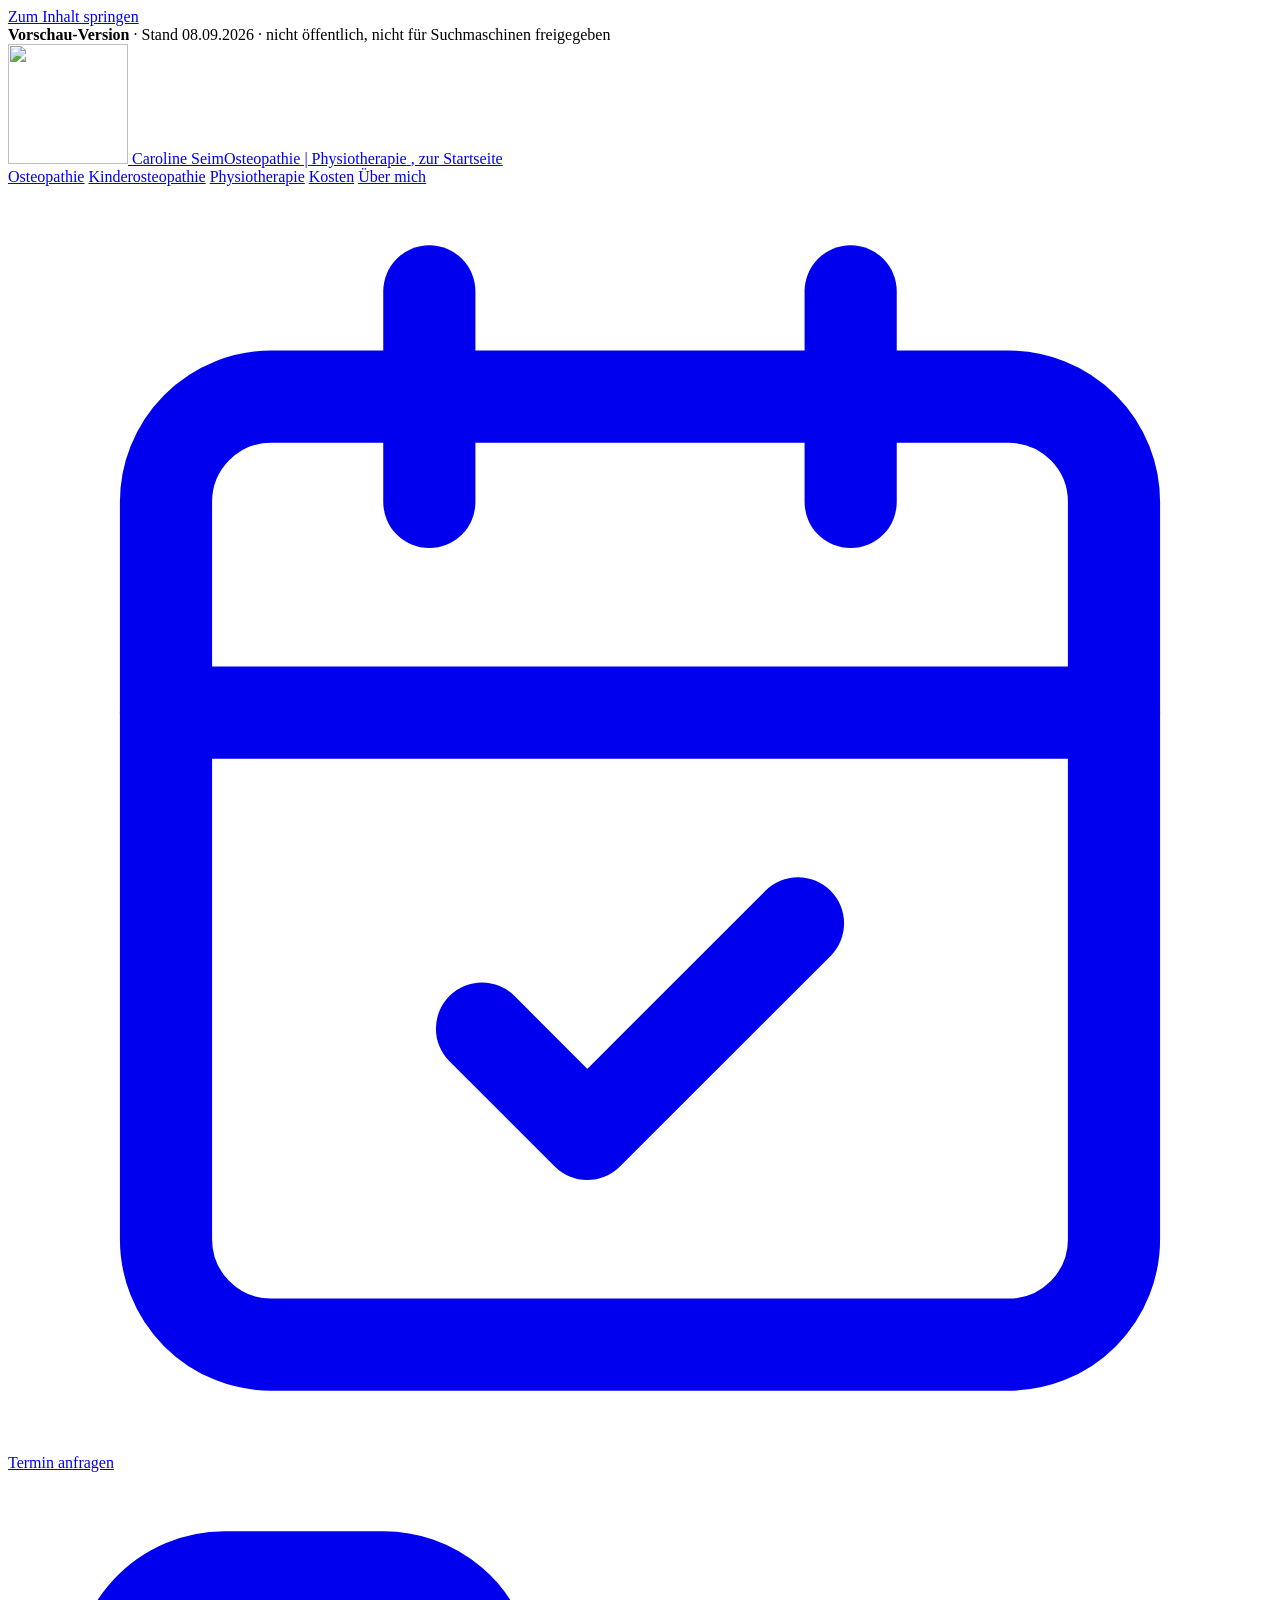
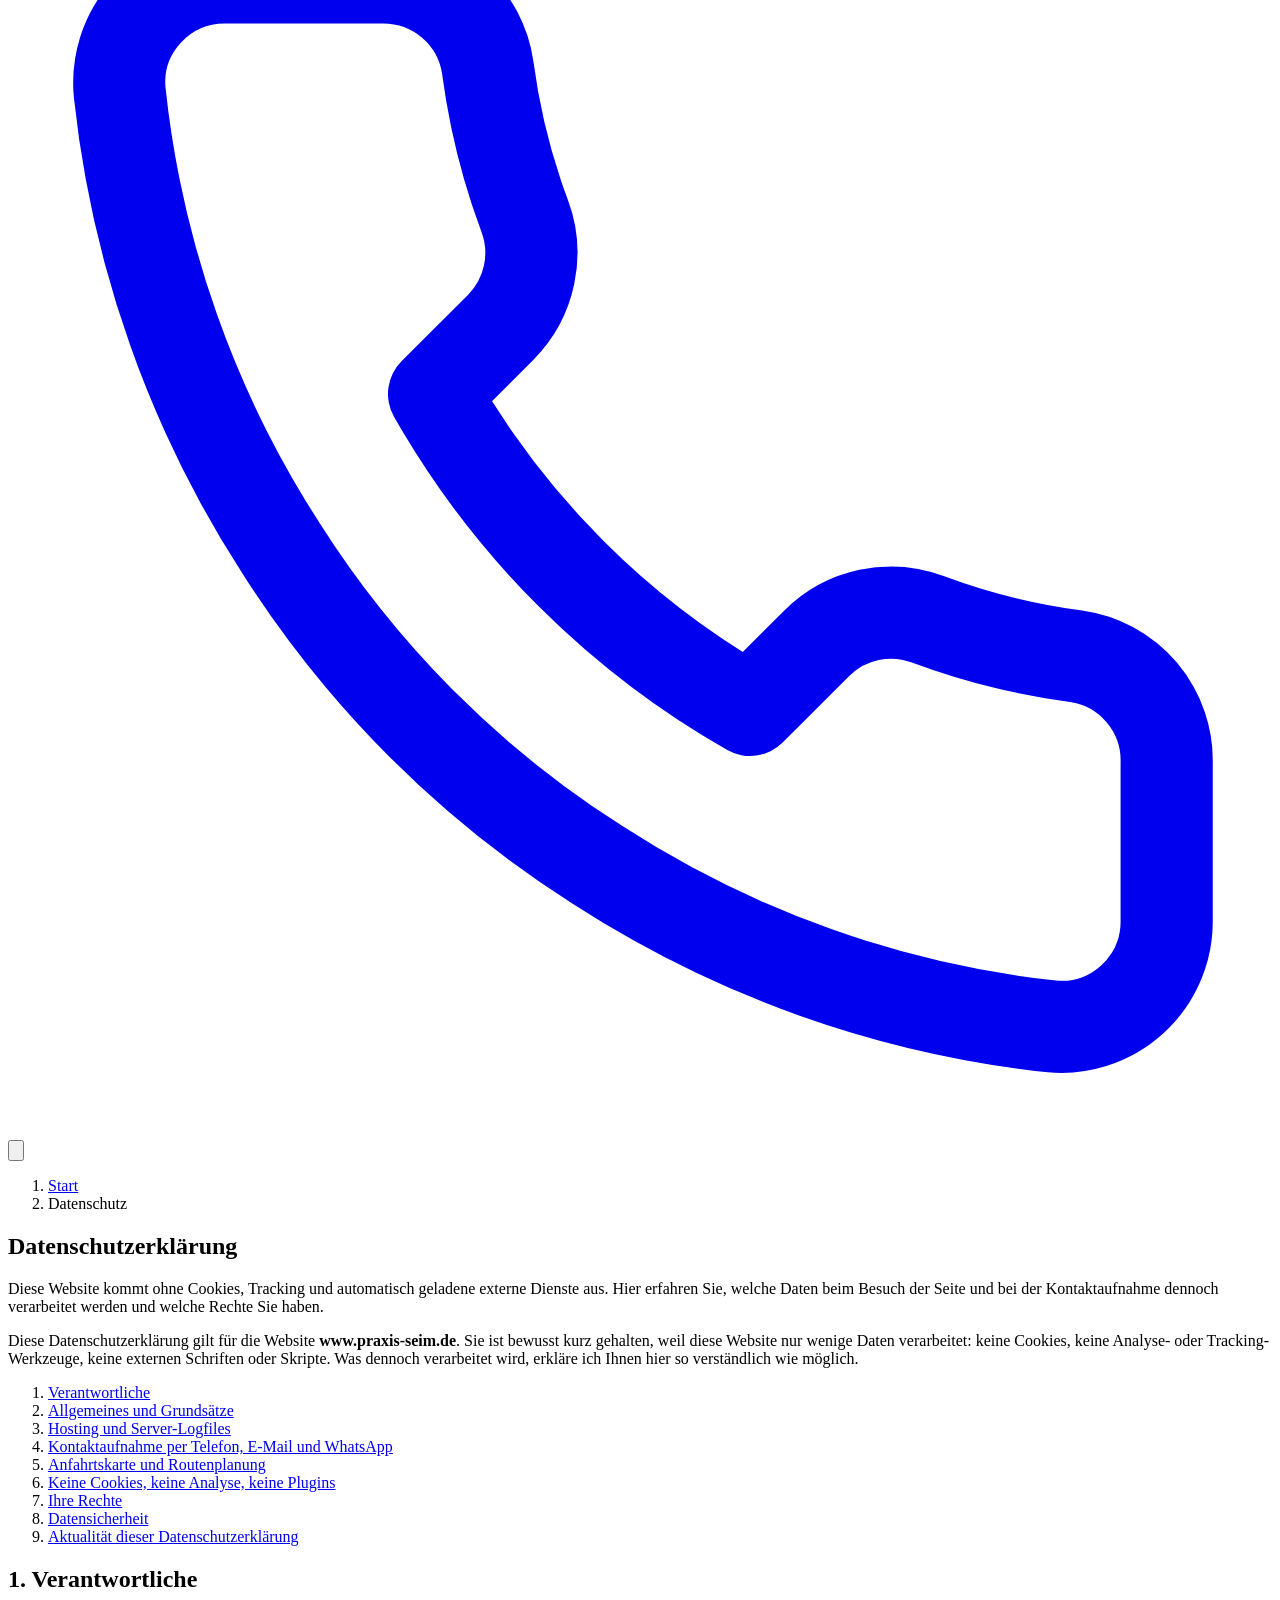
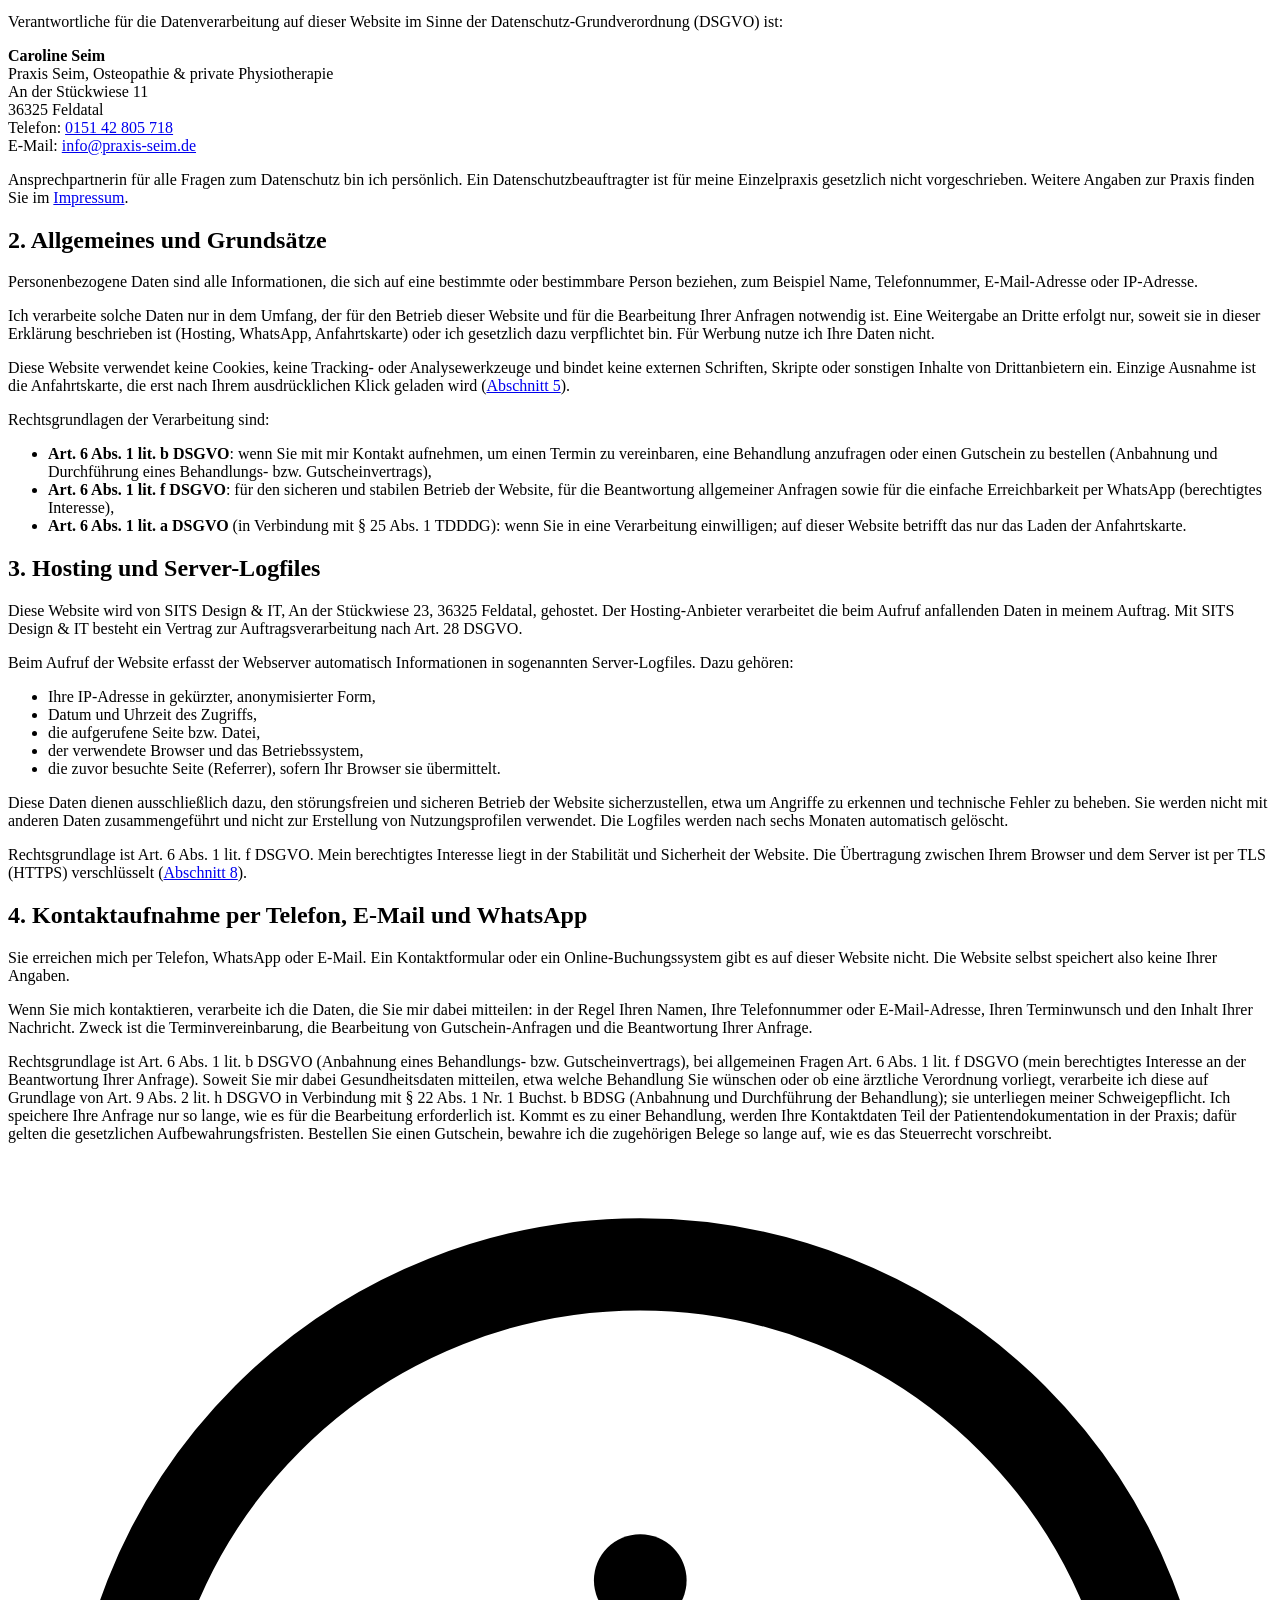
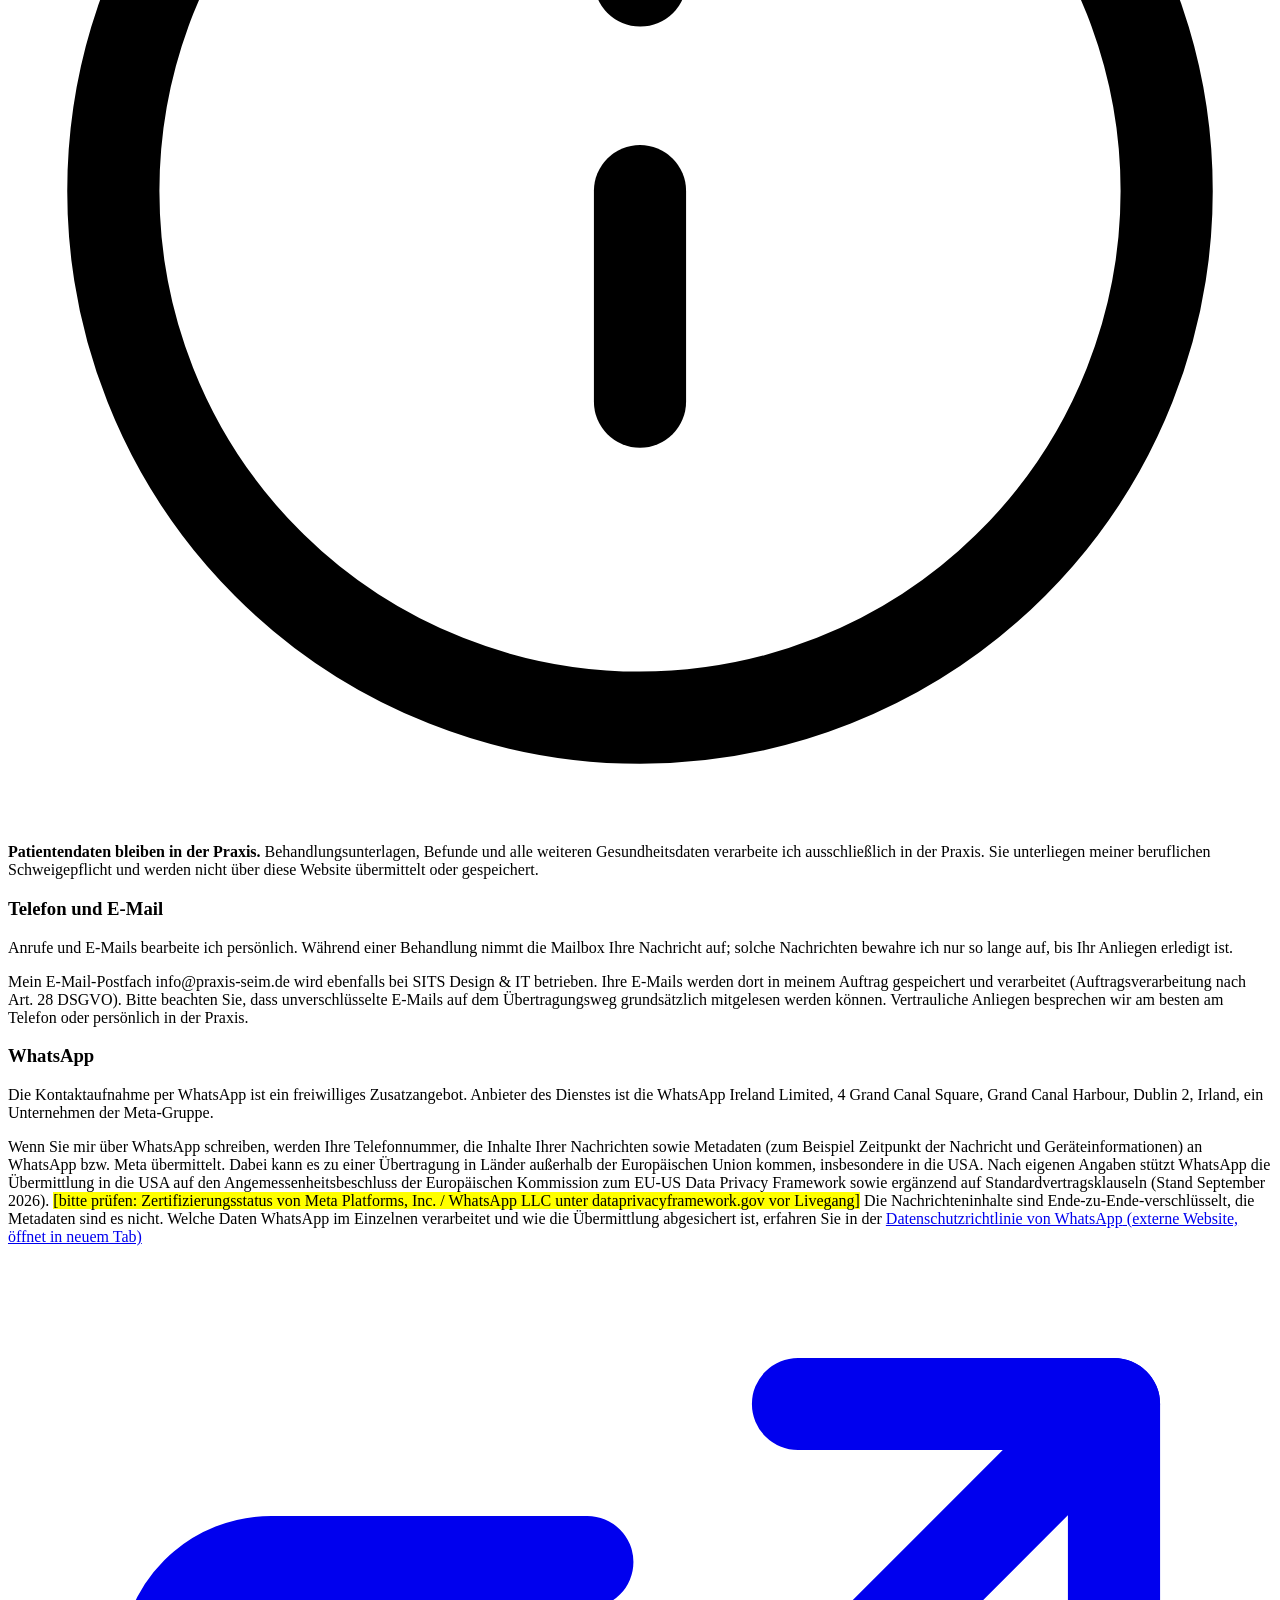
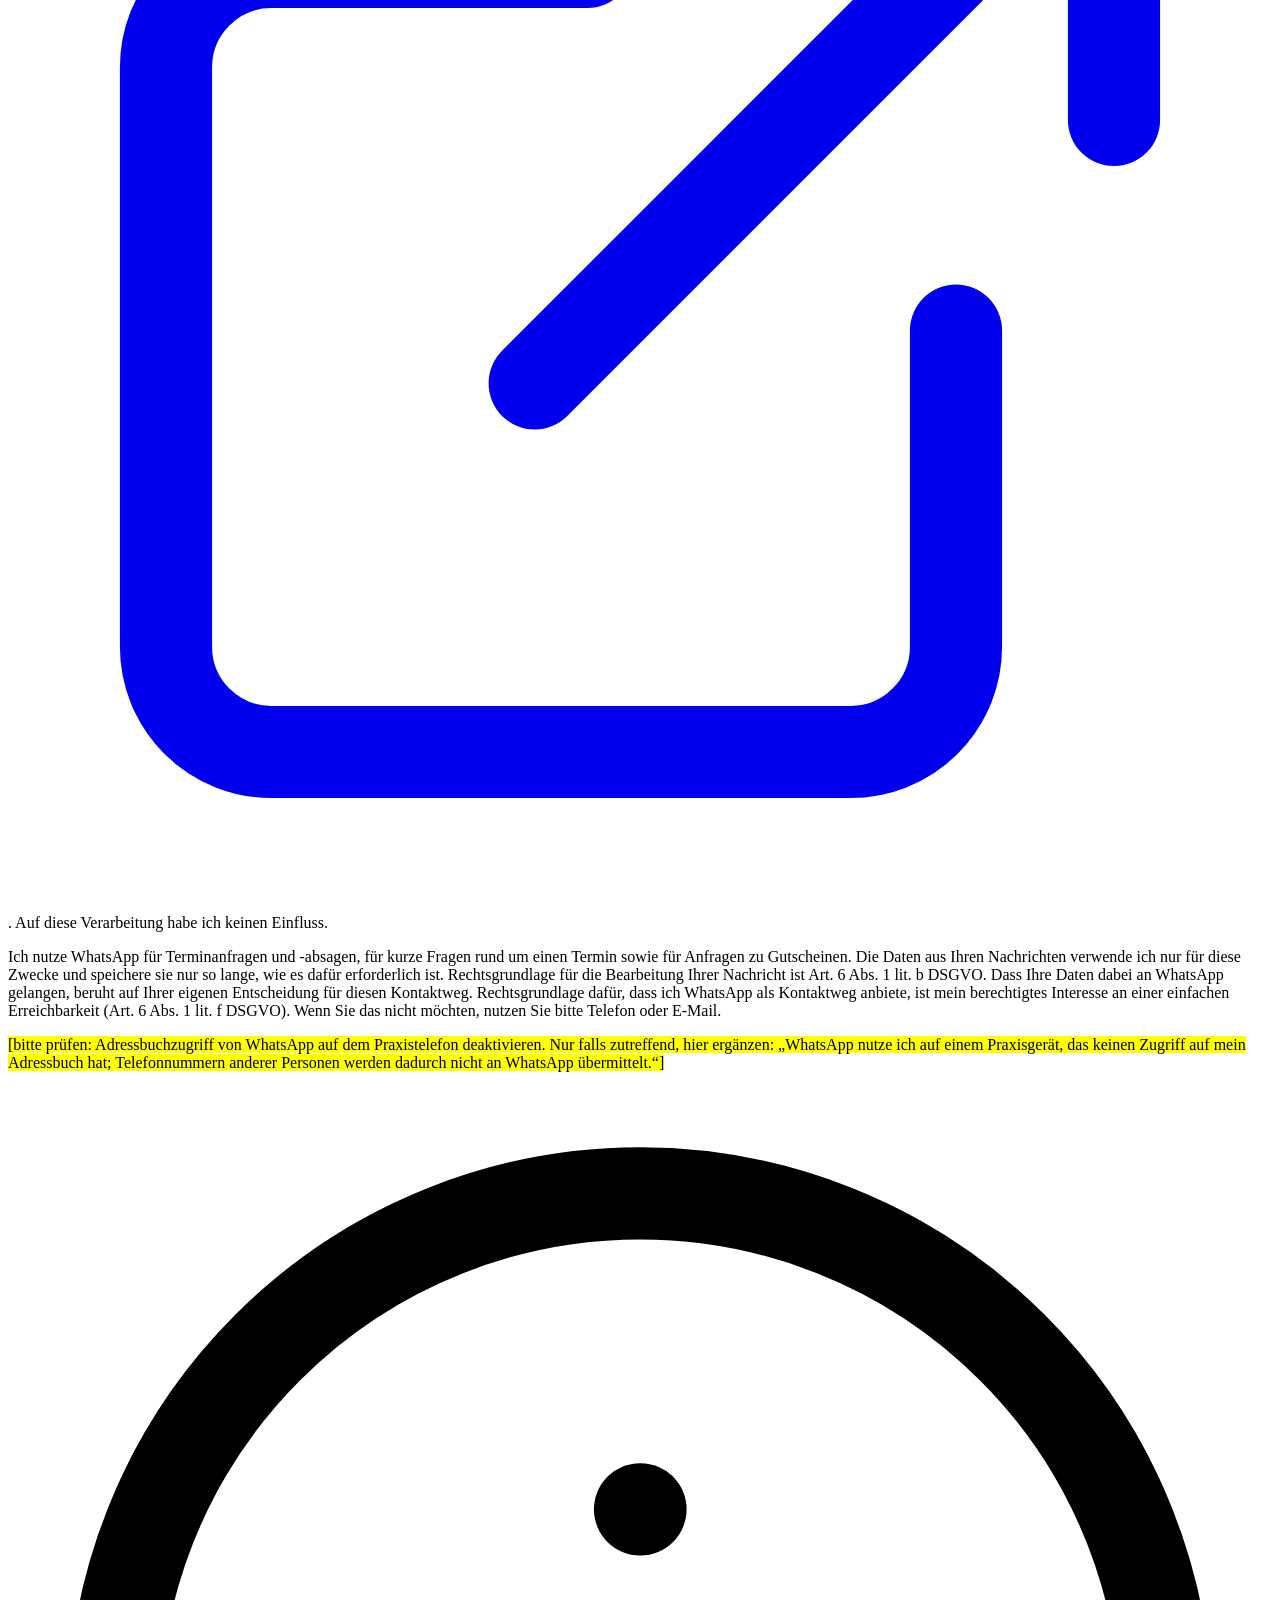
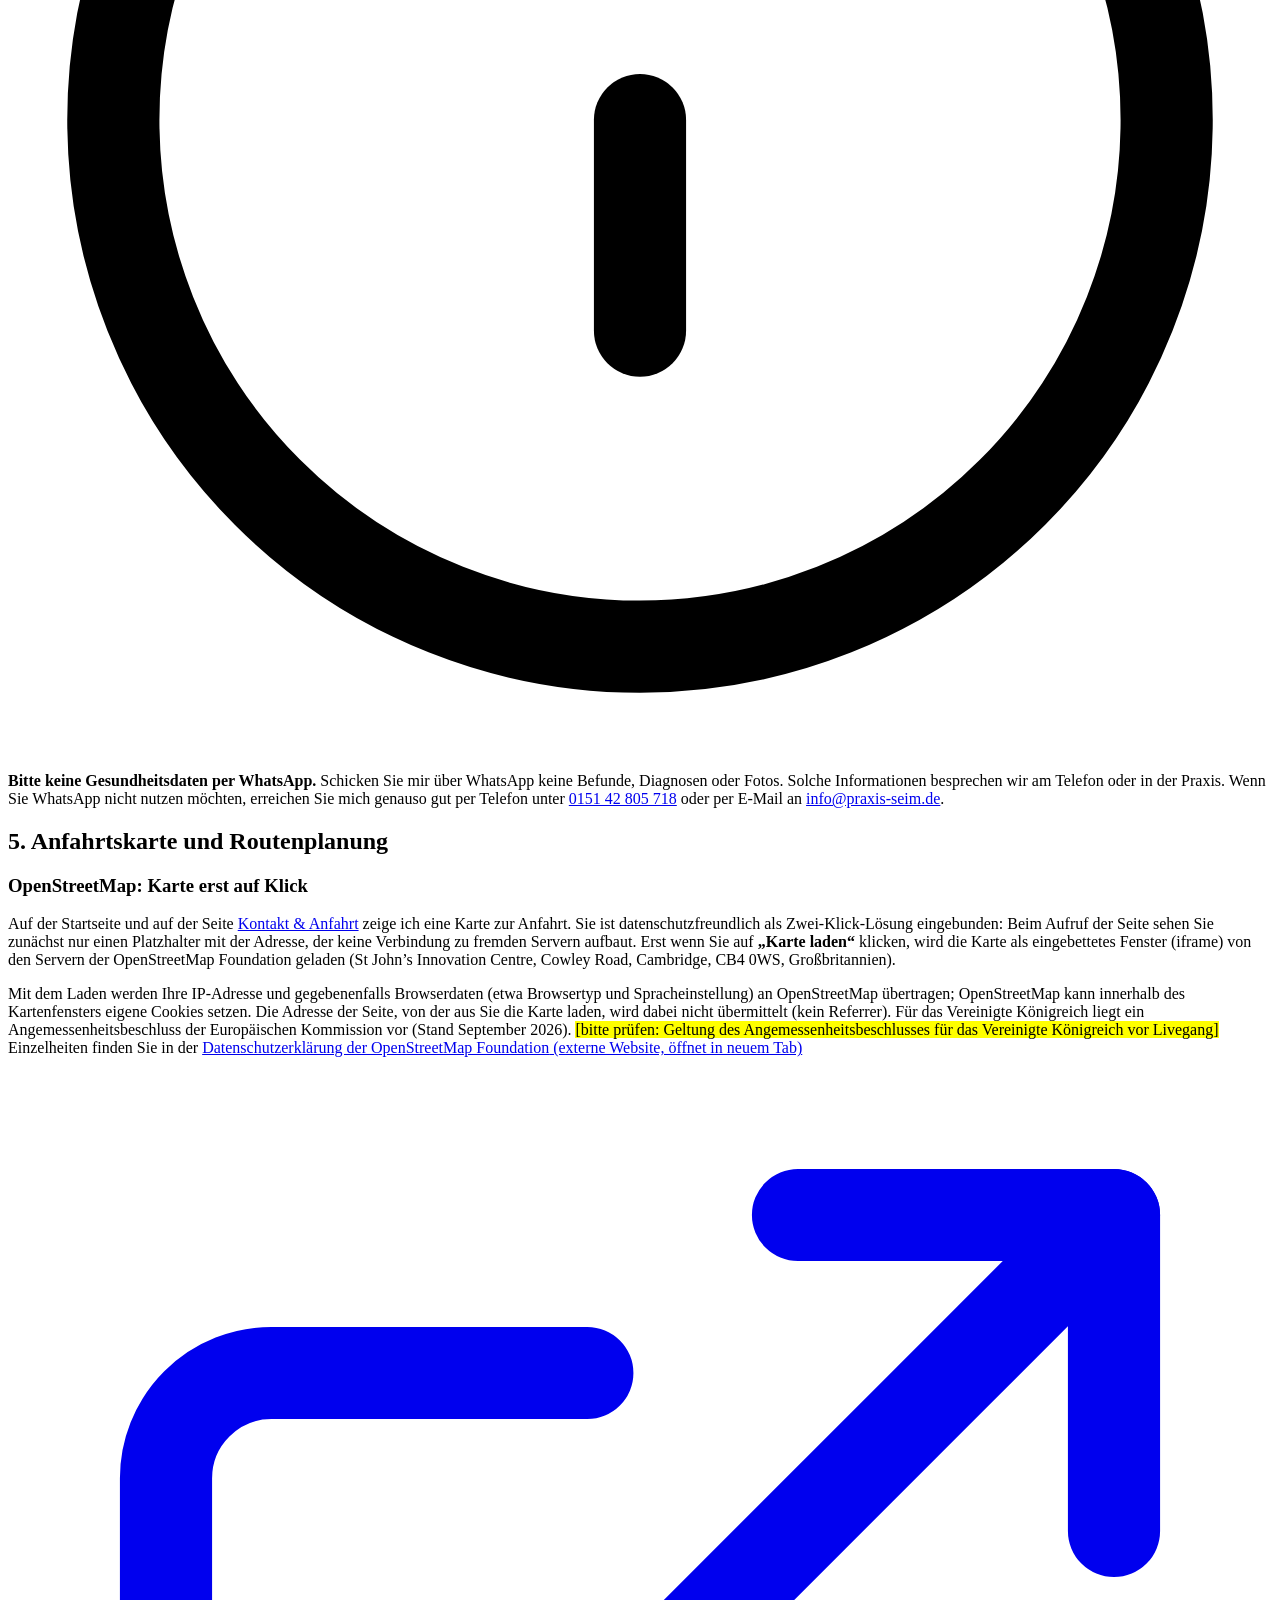
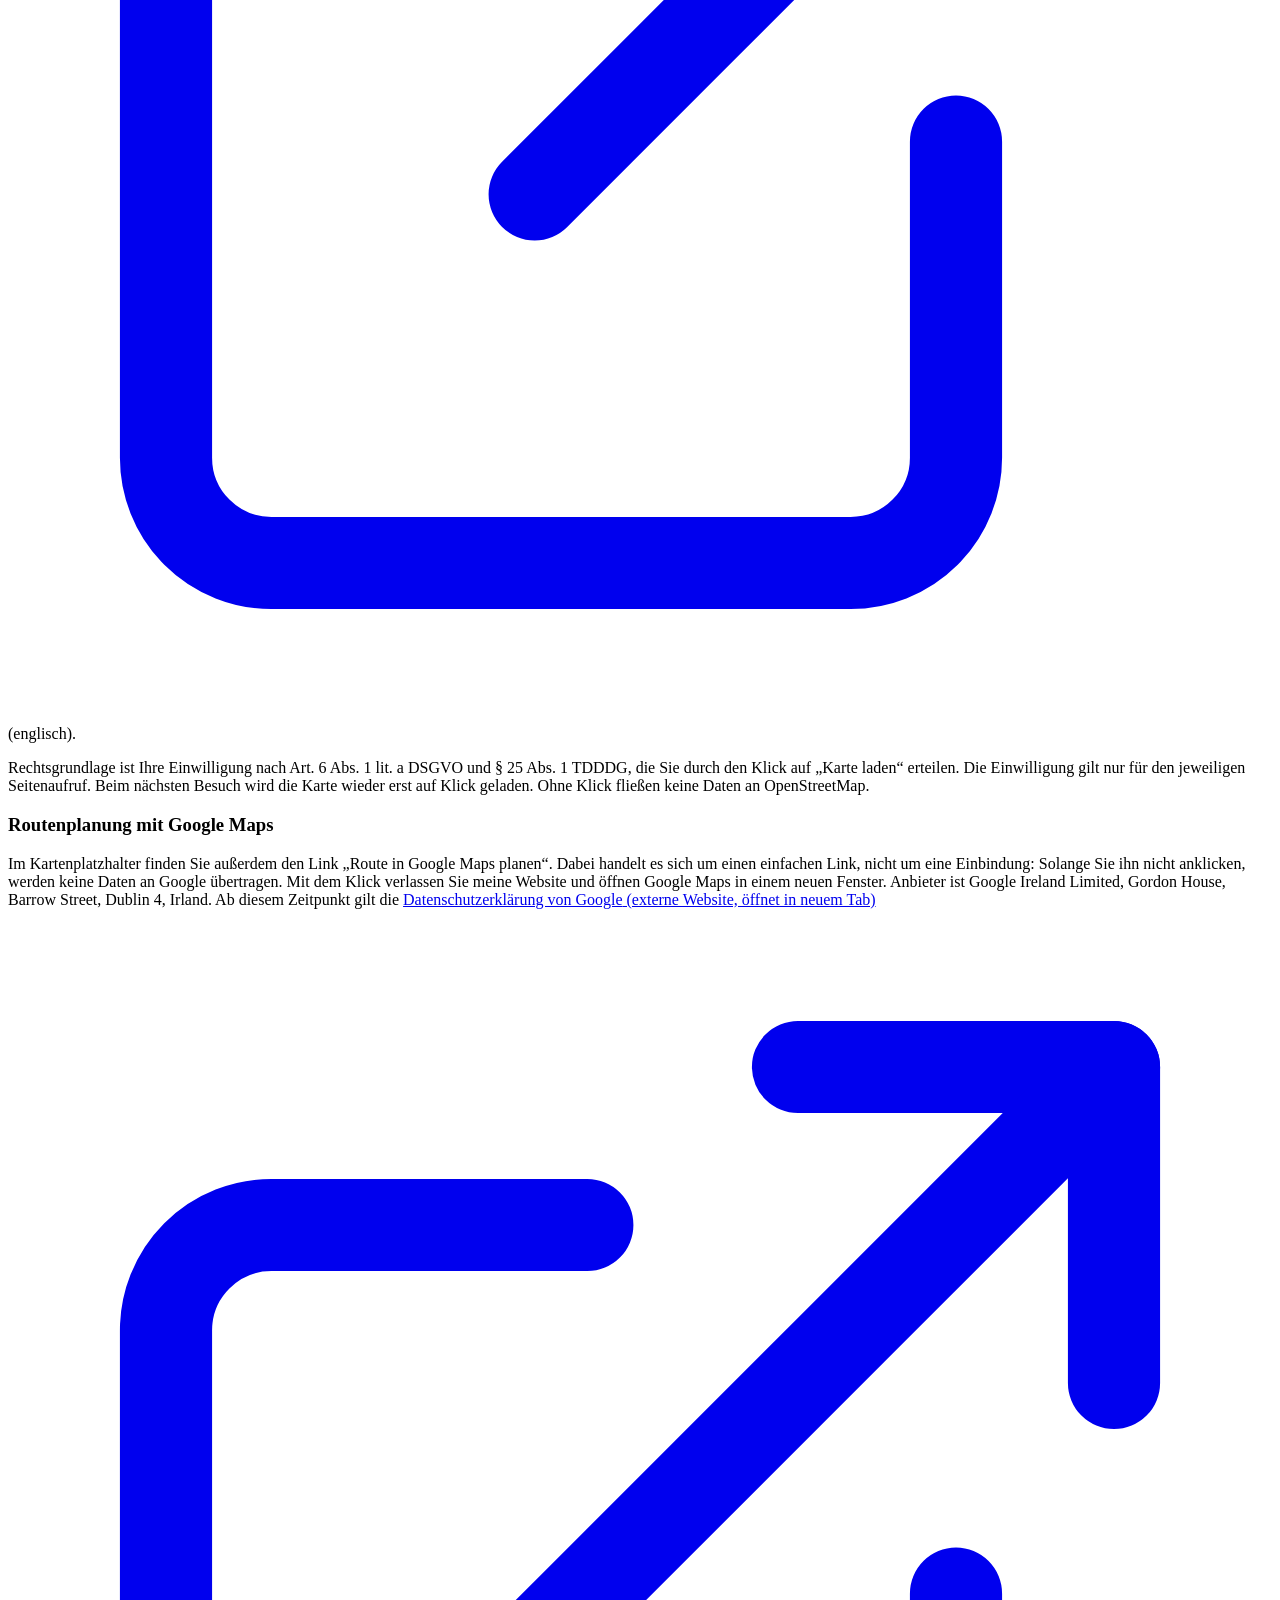
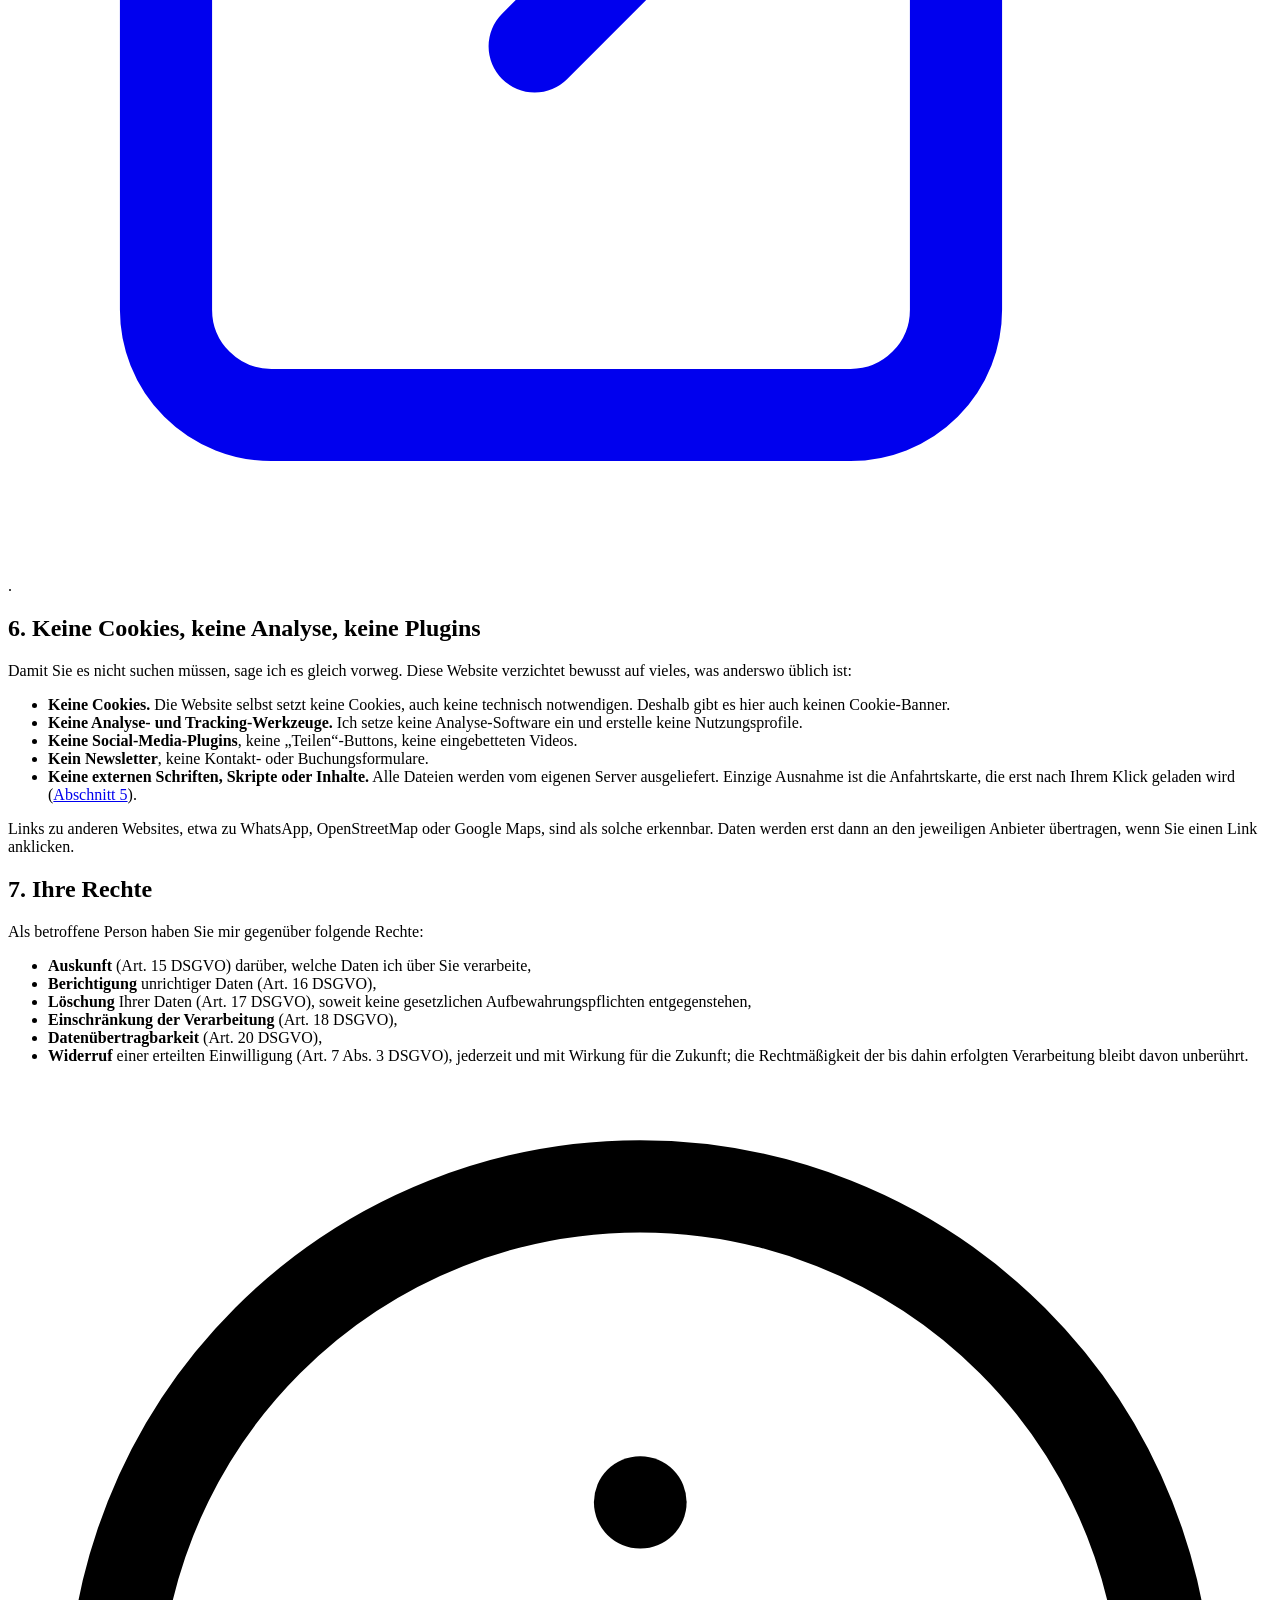
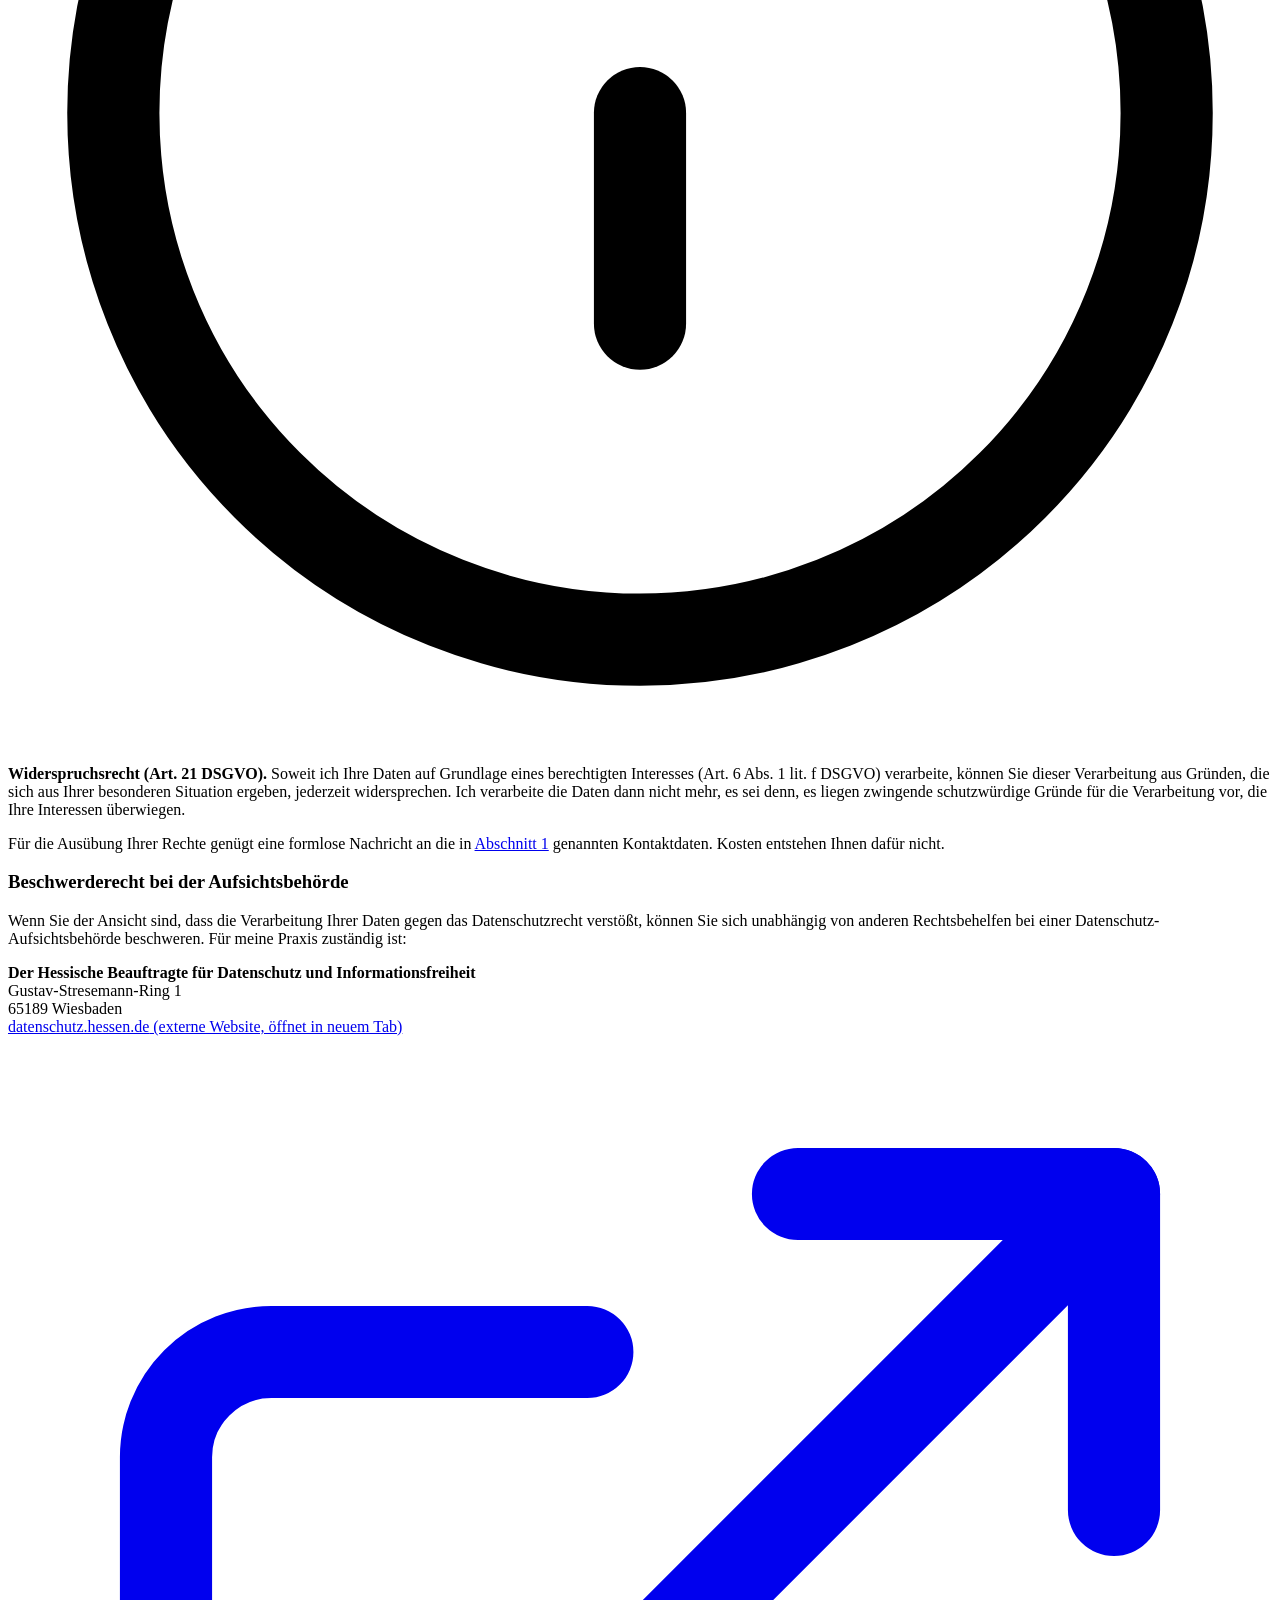
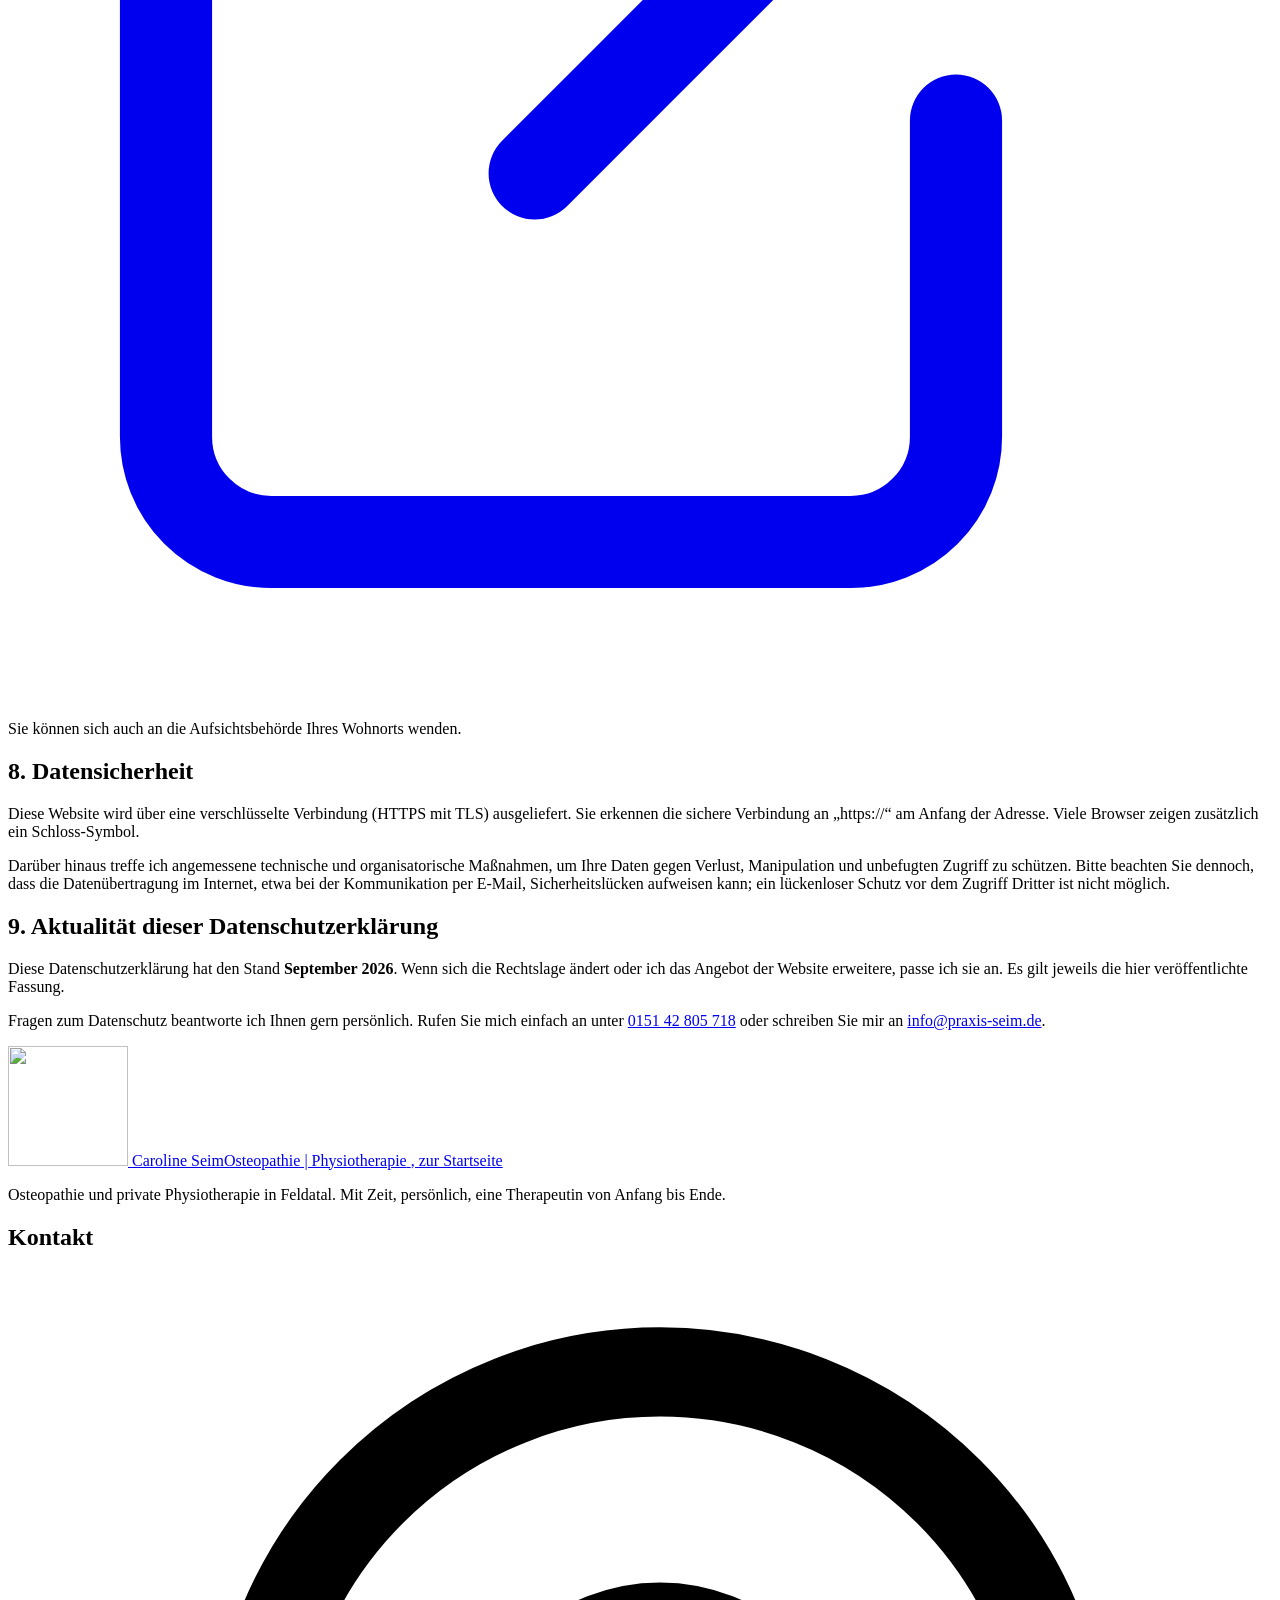
==== datenschutz/index.html @ 11f920f9 "Vorschau praxis-seim.de (Stand 2026-09-08) Testversion für die Freigabe durch die Kundin. Nicht inde" ====
<!DOCTYPE html>
<html lang="de">
<head>
  <meta charset="utf-8">
  <meta name="viewport" content="width=device-width, initial-scale=1">
  <title>Datenschutzerklärung | Praxis Seim</title>
  <meta name="description" content="Datenschutzerklärung der Praxis Seim in Feldatal: Hosting und Server-Logfiles, Kontakt per Telefon, WhatsApp und E-Mail, Zwei-Klick-Karte und Ihre Rechte.">
  <meta name="robots" content="noindex, nofollow">
  <meta property="og:type" content="website">
  <meta property="og:locale" content="de_DE">
  <meta property="og:site_name" content="Praxis Seim">
  <meta property="og:title" content="Datenschutzerklärung | Praxis Seim">
  <meta property="og:description" content="Datenschutzerklärung der Praxis Seim in Feldatal: Hosting und Server-Logfiles, Kontakt per Telefon, WhatsApp und E-Mail, Zwei-Klick-Karte und Ihre Rechte.">
  <meta property="og:url" content="https://tarkin2020.github.io/ps-vorschau-42026f/datenschutz/">
  <meta property="og:image" content="https://tarkin2020.github.io/ps-vorschau-42026f/assets/img/og-image.jpg">
  <meta property="og:image:width" content="1200">
  <meta property="og:image:height" content="630">
  <meta property="og:image:alt" content="Caroline Seim vor dem Praxisschild in Feldatal">
  <meta name="twitter:card" content="summary_large_image">
  <meta name="theme-color" content="#3F6152">
  <link rel="icon" href="/ps-vorschau-42026f/favicon.ico" sizes="32x32">
  <link rel="icon" type="image/png" sizes="192x192" href="/ps-vorschau-42026f/assets/img/favicon-192.png">
  <link rel="apple-touch-icon" href="/ps-vorschau-42026f/assets/img/apple-touch-icon.png">
  <link rel="preload" href="/ps-vorschau-42026f/assets/fonts/jost-latin-400-700.woff2" as="font" type="font/woff2" crossorigin="">
  <link rel="preload" href="/ps-vorschau-42026f/assets/fonts/inter-latin-400-700.woff2" as="font" type="font/woff2" crossorigin="">
  <link rel="stylesheet" href="/ps-vorschau-42026f/assets/css/main.css?v=20260908">
  <script type="application/ld+json">{"@context":"https://schema.org","@type":["MedicalBusiness","Physiotherapy"],"@id":"https://tarkin2020.github.io/ps-vorschau-42026f/#praxis","name":"Praxis Seim","alternateName":"Caroline Seim Osteopathie | Physiotherapie","description":"Osteopathie (auf ärztliche Verordnung), Kinderosteopathie und private Physiotherapie in Feldatal (Vogelsbergkreis) für Privatpatienten, Beihilfeberechtigte und Selbstzahler.","url":"https://tarkin2020.github.io/ps-vorschau-42026f/","image":"https://tarkin2020.github.io/ps-vorschau-42026f/assets/img/og-image.jpg","logo":"https://tarkin2020.github.io/ps-vorschau-42026f/assets/img/logo-bildmarke-full.png","telephone":"+4915142805718","email":"info@praxis-seim.de","address":{"@type":"PostalAddress","streetAddress":"An der Stückwiese 11","postalCode":"36325","addressLocality":"Feldatal","addressRegion":"Hessen","addressCountry":"DE"},"geo":{"@type":"GeoCoordinates","latitude":50.6538068,"longitude":9.1733141},"areaServed":["Feldatal","Vogelsbergkreis","Alsfeld","Mücke","Homberg (Ohm)","Grünberg","Lauterbach","Schotten","Romrod"],"founder":{"@type":"Person","name":"Caroline Seim","jobTitle":"Staatlich anerkannte Physiotherapeutin, Osteopathin, Kinder-Osteopathin","worksFor":{"@id":"https://tarkin2020.github.io/ps-vorschau-42026f/#praxis"}},"contactPoint":[{"@type":"ContactPoint","telephone":"+4915142805718","contactType":"Terminvereinbarung","availableLanguage":"de"}]}</script>
  <script type="application/ld+json">{"@context":"https://schema.org","@type":"BreadcrumbList","itemListElement":[{"@type":"ListItem","position":1,"name":"Start","item":"https://tarkin2020.github.io/ps-vorschau-42026f/"},{"@type":"ListItem","position":2,"name":"Datenschutz","item":"https://tarkin2020.github.io/ps-vorschau-42026f/datenschutz/"}]}</script>
</head>
<body>
  <a class="skip-link" href="#main">Zum Inhalt springen</a>
  <div class="staging-banner" role="note"><strong>Vorschau-Version</strong> · Stand 08.09.2026 · nicht öffentlich, nicht für Suchmaschinen freigegeben</div>
  
<header class="header" id="header">
  <div class="container header__inner">
    <a class="logo" href="/ps-vorschau-42026f/">
      <img class="logo__mark" src="/ps-vorschau-42026f/assets/img/logo-bildmarke.png" alt="" width="120" height="120" decoding="async">
      <span class="logo__text"><span class="logo__name">Caroline Seim</span><span class="logo__sub">Osteopathie | Physiotherapie</span></span>
      <span class="visually-hidden">, zur Startseite</span>
    </a>
    <nav class="nav" aria-label="Hauptnavigation">
      <a class="nav__link" href="/ps-vorschau-42026f/osteopathie/">Osteopathie</a>
      <a class="nav__link" href="/ps-vorschau-42026f/kinderosteopathie/">Kinderosteopathie</a>
      <a class="nav__link" href="/ps-vorschau-42026f/physiotherapie/">Physiotherapie</a>
      <a class="nav__link" href="/ps-vorschau-42026f/preise/">Kosten</a>
      <a class="nav__link" href="/ps-vorschau-42026f/ueber-mich/">Über mich</a>
      <a class="btn btn--primary btn--sm nav__cta" href="/ps-vorschau-42026f/kontakt/"><svg class="icon icon--calendar-check" xmlns="http://www.w3.org/2000/svg" viewBox="0 0 24 24" fill="none" stroke="currentColor" stroke-width="1.75" stroke-linecap="round" stroke-linejoin="round" aria-hidden="true" focusable="false"><path d="M8 2v4"></path><path d="M16 2v4"></path><rect width="18" height="18" x="3" y="4" rx="2"></rect><path d="M3 10h18"></path><path d="m9 16 2 2 4-4"></path></svg><span>Termin anfragen</span></a>
    </nav>
    <div class="header__mobile">
      <a class="icon-btn icon-btn--primary" href="tel:+4915142805718" aria-label="Jetzt anrufen: 0151 42 805 718"><svg class="icon icon--phone" xmlns="http://www.w3.org/2000/svg" viewBox="0 0 24 24" fill="none" stroke="currentColor" stroke-width="1.75" stroke-linecap="round" stroke-linejoin="round" aria-hidden="true" focusable="false"><path d="M22 16.92v3a2 2 0 0 1-2.18 2 19.79 19.79 0 0 1-8.63-3.07 19.5 19.5 0 0 1-6-6 19.79 19.79 0 0 1-3.07-8.67A2 2 0 0 1 4.11 2h3a2 2 0 0 1 2 1.72 12.84 12.84 0 0 0 .7 2.81 2 2 0 0 1-.45 2.11L8.09 9.91a16 16 0 0 0 6 6l1.27-1.27a2 2 0 0 1 2.11-.45 12.84 12.84 0 0 0 2.81.7A2 2 0 0 1 22 16.92z"></path></svg></a>
      <button class="icon-btn" type="button" id="nav-toggle" aria-expanded="false" aria-controls="mobile-nav" aria-label="Menü öffnen"><svg class="icon icon--menu icon-menu" xmlns="http://www.w3.org/2000/svg" viewBox="0 0 24 24" fill="none" stroke="currentColor" stroke-width="1.75" stroke-linecap="round" stroke-linejoin="round" aria-hidden="true" focusable="false"><line x1="4" x2="20" y1="12" y2="12"></line><line x1="4" x2="20" y1="6" y2="6"></line><line x1="4" x2="20" y1="18" y2="18"></line></svg><svg class="icon icon--x icon-close" xmlns="http://www.w3.org/2000/svg" viewBox="0 0 24 24" fill="none" stroke="currentColor" stroke-width="1.75" stroke-linecap="round" stroke-linejoin="round" aria-hidden="true" focusable="false"><path d="M18 6 6 18"></path><path d="m6 6 12 12"></path></svg></button>
    </div>
  </div>
</header>
<div class="mobile-nav" id="mobile-nav" hidden="">
  <nav aria-label="Mobile Navigation">
    <ul class="mobile-nav__list">
      <li><a class="mobile-nav__link" href="/ps-vorschau-42026f/">Startseite</a></li>
      <li><a class="mobile-nav__link" href="/ps-vorschau-42026f/osteopathie/">Osteopathie</a></li>
      <li><a class="mobile-nav__link" href="/ps-vorschau-42026f/kinderosteopathie/">Kinderosteopathie</a></li>
      <li><a class="mobile-nav__link" href="/ps-vorschau-42026f/physiotherapie/">Physiotherapie</a></li>
      <li><a class="mobile-nav__link" href="/ps-vorschau-42026f/preise/">Kosten</a></li>
      <li><a class="mobile-nav__link" href="/ps-vorschau-42026f/ueber-mich/">Über mich</a></li>
      <li><a class="mobile-nav__link" href="/ps-vorschau-42026f/kontakt/">Kontakt &amp; Anfahrt</a></li>
    </ul>
  </nav>
  <div class="mobile-nav__contact">
    <a class="btn btn--primary" href="tel:+4915142805718"><svg class="icon icon--phone" xmlns="http://www.w3.org/2000/svg" viewBox="0 0 24 24" fill="none" stroke="currentColor" stroke-width="1.75" stroke-linecap="round" stroke-linejoin="round" aria-hidden="true" focusable="false"><path d="M22 16.92v3a2 2 0 0 1-2.18 2 19.79 19.79 0 0 1-8.63-3.07 19.5 19.5 0 0 1-6-6 19.79 19.79 0 0 1-3.07-8.67A2 2 0 0 1 4.11 2h3a2 2 0 0 1 2 1.72 12.84 12.84 0 0 0 .7 2.81 2 2 0 0 1-.45 2.11L8.09 9.91a16 16 0 0 0 6 6l1.27-1.27a2 2 0 0 1 2.11-.45 12.84 12.84 0 0 0 2.81.7A2 2 0 0 1 22 16.92z"></path></svg><span>0151 42 805 718</span></a>
    <a class="btn btn--secondary" href="https://wa.me/4915142805718?text=Guten%20Tag%2C%20ich%20m%C3%B6chte%20gern%20einen%20Termin%20anfragen." target="_blank" rel="noopener"><svg class="icon icon--whatsapp" xmlns="http://www.w3.org/2000/svg" viewBox="0 0 24 24" fill="currentColor" aria-hidden="true" focusable="false"><path d="M17.472 14.382c-.297-.149-1.758-.867-2.03-.967-.273-.099-.471-.148-.67.15-.197.297-.767.966-.94 1.164-.173.199-.347.223-.644.075-.297-.15-1.255-.463-2.39-1.475-.883-.788-1.48-1.761-1.653-2.059-.173-.297-.018-.458.13-.606.134-.133.298-.347.446-.52.149-.174.198-.298.298-.497.099-.198.05-.371-.025-.52-.075-.149-.669-1.612-.916-2.207-.242-.579-.487-.5-.669-.51-.173-.008-.371-.01-.57-.01-.198 0-.52.074-.792.372-.272.297-1.04 1.016-1.04 2.479 0 1.462 1.065 2.875 1.213 3.074.149.198 2.096 3.2 5.077 4.487.709.306 1.262.489 1.694.625.712.227 1.36.195 1.871.118.571-.085 1.758-.719 2.006-1.413.248-.694.248-1.289.173-1.413-.074-.124-.272-.198-.57-.347m-5.421 7.403h-.004a9.87 9.87 0 0 1-5.031-1.378l-.361-.214-3.741.982.998-3.648-.235-.374a9.86 9.86 0 0 1-1.51-5.26c.001-5.45 4.436-9.884 9.888-9.884 2.64 0 5.122 1.03 6.988 2.898a9.825 9.825 0 0 1 2.893 6.994c-.003 5.45-4.437 9.884-9.885 9.884m8.413-18.297A11.815 11.815 0 0 0 12.05 0C5.495 0 .16 5.335.157 11.892c0 2.096.547 4.142 1.588 5.945L.057 24l6.305-1.654a11.882 11.882 0 0 0 5.683 1.448h.005c6.554 0 11.89-5.335 11.893-11.893a11.821 11.821 0 0 0-3.48-8.413Z"></path></svg><span>Per WhatsApp schreiben</span></a>
    <p class="mobile-nav__hint">Termine nach Vereinbarung · An der Stückwiese 11, 36325 Feldatal</p>
  </div>
</div>

  <main id="main" tabindex="-1">
<section class="page-head">
  <div class="container page-head__grid page-head__grid--single">
    <div>
      <nav class="breadcrumb" aria-label="Brotkrumen">
        <ol>
          <li><a href="/ps-vorschau-42026f/">Start</a></li>
          <li aria-current="page">Datenschutz</li>
        </ol>
      </nav>
      <h1 id="page-title">Datenschutzerklärung</h1>
      <p class="page-head__intro">Diese Website kommt ohne Cookies, Tracking und automatisch geladene externe Dienste aus. Hier erfahren Sie, welche Daten beim Besuch der Seite und bei der Kontaktaufnahme dennoch verarbeitet werden und welche Rechte Sie haben.</p>
    </div>
  </div>
</section>
<section class="section" aria-label="Datenschutzerklärung im Wortlaut">
  <div class="container prose">

    <p>Diese Datenschutzerklärung gilt für die Website <strong>www.praxis-seim.de</strong>. Sie ist bewusst kurz gehalten, weil diese Website nur wenige Daten verarbeitet: keine Cookies, keine Analyse- oder Tracking-Werkzeuge, keine externen Schriften oder Skripte. Was dennoch verarbeitet wird, erkläre ich Ihnen hier so verständlich wie möglich.</p>

    <nav aria-label="Inhalt dieser Datenschutzerklärung">
      <ol>
        <li><a href="#verantwortliche">Verantwortliche</a></li>
        <li><a href="#grundsaetze">Allgemeines und Grundsätze</a></li>
        <li><a href="#hosting">Hosting und Server-Logfiles</a></li>
        <li><a href="#kontaktaufnahme">Kontaktaufnahme per Telefon, E-Mail und WhatsApp</a></li>
        <li><a href="#karte">Anfahrtskarte und Routenplanung</a></li>
        <li><a href="#keine-cookies">Keine Cookies, keine Analyse, keine Plugins</a></li>
        <li><a href="#rechte">Ihre Rechte</a></li>
        <li><a href="#datensicherheit">Datensicherheit</a></li>
        <li><a href="#stand">Aktualität dieser Datenschutzerklärung</a></li>
      </ol>
    </nav><h2 id="verantwortliche">1. Verantwortliche</h2>
    <p>Verantwortliche für die Datenverarbeitung auf dieser Website im Sinne der Datenschutz-Grundverordnung (DSGVO) ist:</p>
    <p>
      <strong>Caroline Seim</strong><br>
      Praxis Seim, Osteopathie &amp; private Physiotherapie<br>
      An der Stückwiese 11<br>
      36325 Feldatal<br>
      Telefon: <a href="tel:+4915142805718">0151 42 805 718</a><br>
      E-Mail: <a href="mailto:info@praxis-seim.de">info@praxis-seim.de</a>
    </p>
    <p>Ansprechpartnerin für alle Fragen zum Datenschutz bin ich persönlich. Ein Datenschutzbeauftragter ist für meine Einzelpraxis gesetzlich nicht vorgeschrieben. Weitere Angaben zur Praxis finden Sie im <a href="/ps-vorschau-42026f/impressum/">Impressum</a>.</p><h2 id="grundsaetze">2. Allgemeines und Grundsätze</h2>
    <p>Personenbezogene Daten sind alle Informationen, die sich auf eine bestimmte oder bestimmbare Person beziehen, zum Beispiel Name, Telefonnummer, E-Mail-Adresse oder IP-Adresse.</p>
    <p>Ich verarbeite solche Daten nur in dem Umfang, der für den Betrieb dieser Website und für die Bearbeitung Ihrer Anfragen notwendig ist. Eine Weitergabe an Dritte erfolgt nur, soweit sie in dieser Erklärung beschrieben ist (Hosting, WhatsApp, Anfahrtskarte) oder ich gesetzlich dazu verpflichtet bin. Für Werbung nutze ich Ihre Daten nicht.</p>
    <p>Diese Website verwendet keine Cookies, keine Tracking- oder Analysewerkzeuge und bindet keine externen Schriften, Skripte oder sonstigen Inhalte von Drittanbietern ein. Einzige Ausnahme ist die Anfahrtskarte, die erst nach Ihrem ausdrücklichen Klick geladen wird (<a href="#karte">Abschnitt 5</a>).</p>
    <p>Rechtsgrundlagen der Verarbeitung sind:</p>
    <ul>
      <li><strong>Art.&nbsp;6 Abs.&nbsp;1 lit.&nbsp;b DSGVO</strong>: wenn Sie mit mir Kontakt aufnehmen, um einen Termin zu vereinbaren, eine Behandlung anzufragen oder einen Gutschein zu bestellen (Anbahnung und Durchführung eines Behandlungs- bzw. Gutscheinvertrags),</li>
      <li><strong>Art.&nbsp;6 Abs.&nbsp;1 lit.&nbsp;f DSGVO</strong>: für den sicheren und stabilen Betrieb der Website, für die Beantwortung allgemeiner Anfragen sowie für die einfache Erreichbarkeit per WhatsApp (berechtigtes Interesse),</li>
      <li><strong>Art.&nbsp;6 Abs.&nbsp;1 lit.&nbsp;a DSGVO</strong> (in Verbindung mit §&nbsp;25 Abs.&nbsp;1 TDDDG): wenn Sie in eine Verarbeitung einwilligen; auf dieser Website betrifft das nur das Laden der Anfahrtskarte.</li>
    </ul><h2 id="hosting">3. Hosting und Server-Logfiles</h2>
    <p>Diese Website wird von SITS Design &amp; IT, An der Stückwiese 23, 36325 Feldatal, gehostet. Der Hosting-Anbieter verarbeitet die beim Aufruf anfallenden Daten in meinem Auftrag. Mit SITS Design &amp; IT besteht ein Vertrag zur Auftragsverarbeitung nach Art.&nbsp;28 DSGVO.</p>
    <p>Beim Aufruf der Website erfasst der Webserver automatisch Informationen in sogenannten Server-Logfiles. Dazu gehören:</p>
    <ul>
      <li>Ihre IP-Adresse in gekürzter, anonymisierter Form,</li>
      <li>Datum und Uhrzeit des Zugriffs,</li>
      <li>die aufgerufene Seite bzw. Datei,</li>
      <li>der verwendete Browser und das Betriebssystem,</li>
      <li>die zuvor besuchte Seite (Referrer), sofern Ihr Browser sie übermittelt.</li>
    </ul>
    <p>Diese Daten dienen ausschließlich dazu, den störungsfreien und sicheren Betrieb der Website sicherzustellen, etwa um Angriffe zu erkennen und technische Fehler zu beheben. Sie werden nicht mit anderen Daten zusammengeführt und nicht zur Erstellung von Nutzungsprofilen verwendet. Die Logfiles werden nach sechs Monaten automatisch gelöscht.</p>
    <p>Rechtsgrundlage ist Art.&nbsp;6 Abs.&nbsp;1 lit.&nbsp;f DSGVO. Mein berechtigtes Interesse liegt in der Stabilität und Sicherheit der Website. Die Übertragung zwischen Ihrem Browser und dem Server ist per TLS (HTTPS) verschlüsselt (<a href="#datensicherheit">Abschnitt 8</a>).</p><h2 id="kontaktaufnahme">4. Kontaktaufnahme per Telefon, E-Mail und WhatsApp</h2>
    <p>Sie erreichen mich per Telefon, WhatsApp oder E-Mail. Ein Kontaktformular oder ein Online-Buchungssystem gibt es auf dieser Website nicht. Die Website selbst speichert also keine Ihrer Angaben.</p>
    <p>Wenn Sie mich kontaktieren, verarbeite ich die Daten, die Sie mir dabei mitteilen: in der Regel Ihren Namen, Ihre Telefonnummer oder E-Mail-Adresse, Ihren Terminwunsch und den Inhalt Ihrer Nachricht. Zweck ist die Terminvereinbarung, die Bearbeitung von Gutschein-Anfragen und die Beantwortung Ihrer Anfrage.</p>
    <p>Rechtsgrundlage ist Art.&nbsp;6 Abs.&nbsp;1 lit.&nbsp;b DSGVO (Anbahnung eines Behandlungs- bzw. Gutscheinvertrags), bei allgemeinen Fragen Art.&nbsp;6 Abs.&nbsp;1 lit.&nbsp;f DSGVO (mein berechtigtes Interesse an der Beantwortung Ihrer Anfrage). Soweit Sie mir dabei Gesundheitsdaten mitteilen, etwa welche Behandlung Sie wünschen oder ob eine ärztliche Verordnung vorliegt, verarbeite ich diese auf Grundlage von Art.&nbsp;9 Abs.&nbsp;2 lit.&nbsp;h DSGVO in Verbindung mit §&nbsp;22 Abs.&nbsp;1 Nr.&nbsp;1 Buchst.&nbsp;b BDSG (Anbahnung und Durchführung der Behandlung); sie unterliegen meiner Schweigepflicht. Ich speichere Ihre Anfrage nur so lange, wie es für die Bearbeitung erforderlich ist. Kommt es zu einer Behandlung, werden Ihre Kontaktdaten Teil der Patientendokumentation in der Praxis; dafür gelten die gesetzlichen Aufbewahrungsfristen. Bestellen Sie einen Gutschein, bewahre ich die zugehörigen Belege so lange auf, wie es das Steuerrecht vorschreibt.</p>
    <div class="note">
      <svg class="icon icon--info" xmlns="http://www.w3.org/2000/svg" viewBox="0 0 24 24" fill="none" stroke="currentColor" stroke-width="1.75" stroke-linecap="round" stroke-linejoin="round" aria-hidden="true" focusable="false"><circle cx="12" cy="12" r="10"></circle><path d="M12 16v-4"></path><path d="M12 8h.01"></path></svg>
      <p><strong>Patientendaten bleiben in der Praxis.</strong> Behandlungsunterlagen, Befunde und alle weiteren Gesundheitsdaten verarbeite ich ausschließlich in der Praxis. Sie unterliegen meiner beruflichen Schweigepflicht und werden nicht über diese Website übermittelt oder gespeichert.</p>
    </div>

    <h3>Telefon und E-Mail</h3>
    <p>Anrufe und E-Mails bearbeite ich persönlich. Während einer Behandlung nimmt die Mailbox Ihre Nachricht auf; solche Nachrichten bewahre ich nur so lange auf, bis Ihr Anliegen erledigt ist.</p>
    <p>Mein E-Mail-Postfach info@praxis-seim.de wird ebenfalls bei SITS Design &amp; IT betrieben. Ihre E-Mails werden dort in meinem Auftrag gespeichert und verarbeitet (Auftragsverarbeitung nach Art.&nbsp;28 DSGVO). Bitte beachten Sie, dass unverschlüsselte E-Mails auf dem Übertragungsweg grundsätzlich mitgelesen werden können. Vertrauliche Anliegen besprechen wir am besten am Telefon oder persönlich in der Praxis.</p>

    <h3>WhatsApp</h3>
    <p>Die Kontaktaufnahme per WhatsApp ist ein freiwilliges Zusatzangebot. Anbieter des Dienstes ist die WhatsApp Ireland Limited, 4 Grand Canal Square, Grand Canal Harbour, Dublin 2, Irland, ein Unternehmen der Meta-Gruppe.</p>
    <p>Wenn Sie mir über WhatsApp schreiben, werden Ihre Telefonnummer, die Inhalte Ihrer Nachrichten sowie Metadaten (zum Beispiel Zeitpunkt der Nachricht und Geräteinformationen) an WhatsApp bzw. Meta übermittelt. Dabei kann es zu einer Übertragung in Länder außerhalb der Europäischen Union kommen, insbesondere in die USA. Nach eigenen Angaben stützt WhatsApp die Übermittlung in die USA auf den Angemessenheitsbeschluss der Europäischen Kommission zum EU-US Data Privacy Framework sowie ergänzend auf Standardvertragsklauseln (Stand September 2026). <mark>[bitte prüfen: Zertifizierungsstatus von Meta Platforms, Inc. / WhatsApp LLC unter dataprivacyframework.gov vor Livegang]</mark> Die Nachrichteninhalte sind Ende-zu-Ende-verschlüsselt, die Metadaten sind es nicht. Welche Daten WhatsApp im Einzelnen verarbeitet und wie die Übermittlung abgesichert ist, erfahren Sie in der <a href="https://www.whatsapp.com/legal/privacy-policy-eea" target="_blank" rel="noopener">Datenschutzrichtlinie von WhatsApp<span class="visually-hidden"> (externe Website, öffnet in neuem Tab)</span> <svg class="icon icon--external-link" xmlns="http://www.w3.org/2000/svg" viewBox="0 0 24 24" fill="none" stroke="currentColor" stroke-width="1.75" stroke-linecap="round" stroke-linejoin="round" aria-hidden="true" focusable="false"><path d="M15 3h6v6"></path><path d="M10 14 21 3"></path><path d="M18 13v6a2 2 0 0 1-2 2H5a2 2 0 0 1-2-2V8a2 2 0 0 1 2-2h6"></path></svg></a>. Auf diese Verarbeitung habe ich keinen Einfluss.</p>
    <p>Ich nutze WhatsApp für Terminanfragen und -absagen, für kurze Fragen rund um einen Termin sowie für Anfragen zu Gutscheinen. Die Daten aus Ihren Nachrichten verwende ich nur für diese Zwecke und speichere sie nur so lange, wie es dafür erforderlich ist. Rechtsgrundlage für die Bearbeitung Ihrer Nachricht ist Art.&nbsp;6 Abs.&nbsp;1 lit.&nbsp;b DSGVO. Dass Ihre Daten dabei an WhatsApp gelangen, beruht auf Ihrer eigenen Entscheidung für diesen Kontaktweg. Rechtsgrundlage dafür, dass ich WhatsApp als Kontaktweg anbiete, ist mein berechtigtes Interesse an einer einfachen Erreichbarkeit (Art.&nbsp;6 Abs.&nbsp;1 lit.&nbsp;f DSGVO). Wenn Sie das nicht möchten, nutzen Sie bitte Telefon oder E-Mail.</p>
    <p><mark>[bitte prüfen: Adressbuchzugriff von WhatsApp auf dem Praxistelefon deaktivieren. Nur falls zutreffend, hier ergänzen: „WhatsApp nutze ich auf einem Praxisgerät, das keinen Zugriff auf mein Adressbuch hat; Telefonnummern anderer Personen werden dadurch nicht an WhatsApp übermittelt.“]</mark></p>
    <div class="note">
      <svg class="icon icon--info" xmlns="http://www.w3.org/2000/svg" viewBox="0 0 24 24" fill="none" stroke="currentColor" stroke-width="1.75" stroke-linecap="round" stroke-linejoin="round" aria-hidden="true" focusable="false"><circle cx="12" cy="12" r="10"></circle><path d="M12 16v-4"></path><path d="M12 8h.01"></path></svg>
      <p><strong>Bitte keine Gesundheitsdaten per WhatsApp.</strong> Schicken Sie mir über WhatsApp keine Befunde, Diagnosen oder Fotos. Solche Informationen besprechen wir am Telefon oder in der Praxis. Wenn Sie WhatsApp nicht nutzen möchten, erreichen Sie mich genauso gut per Telefon unter <a href="tel:+4915142805718">0151 42 805 718</a> oder per E-Mail an <a href="mailto:info@praxis-seim.de">info@praxis-seim.de</a>.</p>
    </div><h2 id="karte">5. Anfahrtskarte und Routenplanung</h2>
    <h3>OpenStreetMap: Karte erst auf Klick</h3>
    <p>Auf der Startseite und auf der Seite <a href="/ps-vorschau-42026f/kontakt/">Kontakt &amp; Anfahrt</a> zeige ich eine Karte zur Anfahrt. Sie ist datenschutzfreundlich als Zwei-Klick-Lösung eingebunden: Beim Aufruf der Seite sehen Sie zunächst nur einen Platzhalter mit der Adresse, der keine Verbindung zu fremden Servern aufbaut. Erst wenn Sie auf <strong>„Karte laden“</strong> klicken, wird die Karte als eingebettetes Fenster (iframe) von den Servern der OpenStreetMap Foundation geladen (St John’s Innovation Centre, Cowley Road, Cambridge, CB4 0WS, Großbritannien).</p>
    <p>Mit dem Laden werden Ihre IP-Adresse und gegebenenfalls Browserdaten (etwa Browsertyp und Spracheinstellung) an OpenStreetMap übertragen; OpenStreetMap kann innerhalb des Kartenfensters eigene Cookies setzen. Die Adresse der Seite, von der aus Sie die Karte laden, wird dabei nicht übermittelt (kein Referrer). Für das Vereinigte Königreich liegt ein Angemessenheitsbeschluss der Europäischen Kommission vor (Stand September 2026). <mark>[bitte prüfen: Geltung des Angemessenheitsbeschlusses für das Vereinigte Königreich vor Livegang]</mark> Einzelheiten finden Sie in der <a href="https://wiki.osmfoundation.org/wiki/Privacy_Policy" target="_blank" rel="noopener">Datenschutzerklärung der OpenStreetMap Foundation<span class="visually-hidden"> (externe Website, öffnet in neuem Tab)</span> <svg class="icon icon--external-link" xmlns="http://www.w3.org/2000/svg" viewBox="0 0 24 24" fill="none" stroke="currentColor" stroke-width="1.75" stroke-linecap="round" stroke-linejoin="round" aria-hidden="true" focusable="false"><path d="M15 3h6v6"></path><path d="M10 14 21 3"></path><path d="M18 13v6a2 2 0 0 1-2 2H5a2 2 0 0 1-2-2V8a2 2 0 0 1 2-2h6"></path></svg></a> (englisch).</p>
    <p>Rechtsgrundlage ist Ihre Einwilligung nach Art.&nbsp;6 Abs.&nbsp;1 lit.&nbsp;a DSGVO und §&nbsp;25 Abs.&nbsp;1 TDDDG, die Sie durch den Klick auf „Karte laden“ erteilen. Die Einwilligung gilt nur für den jeweiligen Seitenaufruf. Beim nächsten Besuch wird die Karte wieder erst auf Klick geladen. Ohne Klick fließen keine Daten an OpenStreetMap.</p>

    <h3>Routenplanung mit Google Maps</h3>
    <p>Im Kartenplatzhalter finden Sie außerdem den Link „Route in Google Maps planen“. Dabei handelt es sich um einen einfachen Link, nicht um eine Einbindung: Solange Sie ihn nicht anklicken, werden keine Daten an Google übertragen. Mit dem Klick verlassen Sie meine Website und öffnen Google Maps in einem neuen Fenster. Anbieter ist Google Ireland Limited, Gordon House, Barrow Street, Dublin 4, Irland. Ab diesem Zeitpunkt gilt die <a href="https://policies.google.com/privacy?hl=de" target="_blank" rel="noopener">Datenschutzerklärung von Google<span class="visually-hidden"> (externe Website, öffnet in neuem Tab)</span> <svg class="icon icon--external-link" xmlns="http://www.w3.org/2000/svg" viewBox="0 0 24 24" fill="none" stroke="currentColor" stroke-width="1.75" stroke-linecap="round" stroke-linejoin="round" aria-hidden="true" focusable="false"><path d="M15 3h6v6"></path><path d="M10 14 21 3"></path><path d="M18 13v6a2 2 0 0 1-2 2H5a2 2 0 0 1-2-2V8a2 2 0 0 1 2-2h6"></path></svg></a>.</p><h2 id="keine-cookies">6. Keine Cookies, keine Analyse, keine Plugins</h2>
    <p>Damit Sie es nicht suchen müssen, sage ich es gleich vorweg. Diese Website verzichtet bewusst auf vieles, was anderswo üblich ist:</p>
    <ul>
      <li><strong>Keine Cookies.</strong> Die Website selbst setzt keine Cookies, auch keine technisch notwendigen. Deshalb gibt es hier auch keinen Cookie-Banner.</li>
      <li><strong>Keine Analyse- und Tracking-Werkzeuge.</strong> Ich setze keine Analyse-Software ein und erstelle keine Nutzungsprofile.</li>
      <li><strong>Keine Social-Media-Plugins</strong>, keine „Teilen“-Buttons, keine eingebetteten Videos.</li>
      <li><strong>Kein Newsletter</strong>, keine Kontakt- oder Buchungsformulare.</li>
      <li><strong>Keine externen Schriften, Skripte oder Inhalte.</strong> Alle Dateien werden vom eigenen Server ausgeliefert. Einzige Ausnahme ist die Anfahrtskarte, die erst nach Ihrem Klick geladen wird (<a href="#karte">Abschnitt 5</a>).</li>
    </ul>
    <p>Links zu anderen Websites, etwa zu WhatsApp, OpenStreetMap oder Google Maps, sind als solche erkennbar. Daten werden erst dann an den jeweiligen Anbieter übertragen, wenn Sie einen Link anklicken.</p><h2 id="rechte">7. Ihre Rechte</h2>
    <p>Als betroffene Person haben Sie mir gegenüber folgende Rechte:</p>
    <ul>
      <li><strong>Auskunft</strong> (Art.&nbsp;15 DSGVO) darüber, welche Daten ich über Sie verarbeite,</li>
      <li><strong>Berichtigung</strong> unrichtiger Daten (Art.&nbsp;16 DSGVO),</li>
      <li><strong>Löschung</strong> Ihrer Daten (Art.&nbsp;17 DSGVO), soweit keine gesetzlichen Aufbewahrungspflichten entgegenstehen,</li>
      <li><strong>Einschränkung der Verarbeitung</strong> (Art.&nbsp;18 DSGVO),</li>
      <li><strong>Datenübertragbarkeit</strong> (Art.&nbsp;20 DSGVO),</li>
      <li><strong>Widerruf</strong> einer erteilten Einwilligung (Art.&nbsp;7 Abs.&nbsp;3 DSGVO), jederzeit und mit Wirkung für die Zukunft; die Rechtmäßigkeit der bis dahin erfolgten Verarbeitung bleibt davon unberührt.</li>
    </ul>
    <div class="note">
      <svg class="icon icon--info" xmlns="http://www.w3.org/2000/svg" viewBox="0 0 24 24" fill="none" stroke="currentColor" stroke-width="1.75" stroke-linecap="round" stroke-linejoin="round" aria-hidden="true" focusable="false"><circle cx="12" cy="12" r="10"></circle><path d="M12 16v-4"></path><path d="M12 8h.01"></path></svg>
      <p><strong>Widerspruchsrecht (Art.&nbsp;21 DSGVO).</strong> Soweit ich Ihre Daten auf Grundlage eines berechtigten Interesses (Art.&nbsp;6 Abs.&nbsp;1 lit.&nbsp;f DSGVO) verarbeite, können Sie dieser Verarbeitung aus Gründen, die sich aus Ihrer besonderen Situation ergeben, jederzeit widersprechen. Ich verarbeite die Daten dann nicht mehr, es sei denn, es liegen zwingende schutzwürdige Gründe für die Verarbeitung vor, die Ihre Interessen überwiegen.</p>
    </div>
    <p>Für die Ausübung Ihrer Rechte genügt eine formlose Nachricht an die in <a href="#verantwortliche">Abschnitt 1</a> genannten Kontaktdaten. Kosten entstehen Ihnen dafür nicht.</p>

    <h3>Beschwerderecht bei der Aufsichtsbehörde</h3>
    <p>Wenn Sie der Ansicht sind, dass die Verarbeitung Ihrer Daten gegen das Datenschutzrecht verstößt, können Sie sich unabhängig von anderen Rechtsbehelfen bei einer Datenschutz-Aufsichtsbehörde beschweren. Für meine Praxis zuständig ist:</p>
    <p>
      <strong>Der Hessische Beauftragte für Datenschutz und Informationsfreiheit</strong><br>
      Gustav-Stresemann-Ring 1<br>
      65189 Wiesbaden<br>
      <a href="https://datenschutz.hessen.de" target="_blank" rel="noopener">datenschutz.hessen.de<span class="visually-hidden"> (externe Website, öffnet in neuem Tab)</span> <svg class="icon icon--external-link" xmlns="http://www.w3.org/2000/svg" viewBox="0 0 24 24" fill="none" stroke="currentColor" stroke-width="1.75" stroke-linecap="round" stroke-linejoin="round" aria-hidden="true" focusable="false"><path d="M15 3h6v6"></path><path d="M10 14 21 3"></path><path d="M18 13v6a2 2 0 0 1-2 2H5a2 2 0 0 1-2-2V8a2 2 0 0 1 2-2h6"></path></svg></a>
    </p>
    <p>Sie können sich auch an die Aufsichtsbehörde Ihres Wohnorts wenden.</p><h2 id="datensicherheit">8. Datensicherheit</h2>
    <p>Diese Website wird über eine verschlüsselte Verbindung (HTTPS mit TLS) ausgeliefert. Sie erkennen die sichere Verbindung an „https://“ am Anfang der Adresse. Viele Browser zeigen zusätzlich ein Schloss-Symbol.</p>
    <p>Darüber hinaus treffe ich angemessene technische und organisatorische Maßnahmen, um Ihre Daten gegen Verlust, Manipulation und unbefugten Zugriff zu schützen. Bitte beachten Sie dennoch, dass die Datenübertragung im Internet, etwa bei der Kommunikation per E-Mail, Sicherheitslücken aufweisen kann; ein lückenloser Schutz vor dem Zugriff Dritter ist nicht möglich.</p><h2 id="stand">9. Aktualität dieser Datenschutzerklärung</h2>
    <p>Diese Datenschutzerklärung hat den Stand <strong>September 2026</strong>. Wenn sich die Rechtslage ändert oder ich das Angebot der Website erweitere, passe ich sie an. Es gilt jeweils die hier veröffentlichte Fassung.</p>
    <p>Fragen zum Datenschutz beantworte ich Ihnen gern persönlich. Rufen Sie mich einfach an unter <a href="tel:+4915142805718">0151 42 805 718</a> oder schreiben Sie mir an <a href="mailto:info@praxis-seim.de">info@praxis-seim.de</a>.</p>

  </div>
</section>

  </main>
  
<footer class="footer">
  <div class="container">
    <div class="footer__grid">
      <div>
        <a class="logo footer__logo" href="/ps-vorschau-42026f/">
          <img class="logo__mark" src="/ps-vorschau-42026f/assets/img/logo-bildmarke-invert.png" alt="" width="120" height="120" loading="lazy" decoding="async">
          <span class="logo__text"><span class="logo__name">Caroline Seim</span><span class="logo__sub">Osteopathie | Physiotherapie</span></span>
          <span class="visually-hidden">, zur Startseite</span>
        </a>
        <p class="footer__claim">Osteopathie und private Physiotherapie in Feldatal. Mit Zeit, persönlich, eine Therapeutin von Anfang bis Ende.</p>
      </div>
      <div>
        <h2>Kontakt</h2>
        <ul class="footer__contact">
          <li><svg class="icon icon--map-pin" xmlns="http://www.w3.org/2000/svg" viewBox="0 0 24 24" fill="none" stroke="currentColor" stroke-width="1.75" stroke-linecap="round" stroke-linejoin="round" aria-hidden="true" focusable="false"><path d="M20 10c0 6-8 12-8 12s-8-6-8-12a8 8 0 0 1 16 0Z"></path><circle cx="12" cy="10" r="3"></circle></svg><span>Praxis Seim<br>An der Stückwiese 11<br>36325 Feldatal</span></li>
          <li><svg class="icon icon--phone" xmlns="http://www.w3.org/2000/svg" viewBox="0 0 24 24" fill="none" stroke="currentColor" stroke-width="1.75" stroke-linecap="round" stroke-linejoin="round" aria-hidden="true" focusable="false"><path d="M22 16.92v3a2 2 0 0 1-2.18 2 19.79 19.79 0 0 1-8.63-3.07 19.5 19.5 0 0 1-6-6 19.79 19.79 0 0 1-3.07-8.67A2 2 0 0 1 4.11 2h3a2 2 0 0 1 2 1.72 12.84 12.84 0 0 0 .7 2.81 2 2 0 0 1-.45 2.11L8.09 9.91a16 16 0 0 0 6 6l1.27-1.27a2 2 0 0 1 2.11-.45 12.84 12.84 0 0 0 2.81.7A2 2 0 0 1 22 16.92z"></path></svg><a href="tel:+4915142805718">0151 42 805 718</a></li>
          <li><svg class="icon icon--whatsapp" xmlns="http://www.w3.org/2000/svg" viewBox="0 0 24 24" fill="currentColor" aria-hidden="true" focusable="false"><path d="M17.472 14.382c-.297-.149-1.758-.867-2.03-.967-.273-.099-.471-.148-.67.15-.197.297-.767.966-.94 1.164-.173.199-.347.223-.644.075-.297-.15-1.255-.463-2.39-1.475-.883-.788-1.48-1.761-1.653-2.059-.173-.297-.018-.458.13-.606.134-.133.298-.347.446-.52.149-.174.198-.298.298-.497.099-.198.05-.371-.025-.52-.075-.149-.669-1.612-.916-2.207-.242-.579-.487-.5-.669-.51-.173-.008-.371-.01-.57-.01-.198 0-.52.074-.792.372-.272.297-1.04 1.016-1.04 2.479 0 1.462 1.065 2.875 1.213 3.074.149.198 2.096 3.2 5.077 4.487.709.306 1.262.489 1.694.625.712.227 1.36.195 1.871.118.571-.085 1.758-.719 2.006-1.413.248-.694.248-1.289.173-1.413-.074-.124-.272-.198-.57-.347m-5.421 7.403h-.004a9.87 9.87 0 0 1-5.031-1.378l-.361-.214-3.741.982.998-3.648-.235-.374a9.86 9.86 0 0 1-1.51-5.26c.001-5.45 4.436-9.884 9.888-9.884 2.64 0 5.122 1.03 6.988 2.898a9.825 9.825 0 0 1 2.893 6.994c-.003 5.45-4.437 9.884-9.885 9.884m8.413-18.297A11.815 11.815 0 0 0 12.05 0C5.495 0 .16 5.335.157 11.892c0 2.096.547 4.142 1.588 5.945L.057 24l6.305-1.654a11.882 11.882 0 0 0 5.683 1.448h.005c6.554 0 11.89-5.335 11.893-11.893a11.821 11.821 0 0 0-3.48-8.413Z"></path></svg><a href="https://wa.me/4915142805718?text=Guten%20Tag%2C%20ich%20m%C3%B6chte%20gern%20einen%20Termin%20anfragen." target="_blank" rel="noopener">Per WhatsApp schreiben</a></li>
          <li><svg class="icon icon--mail" xmlns="http://www.w3.org/2000/svg" viewBox="0 0 24 24" fill="none" stroke="currentColor" stroke-width="1.75" stroke-linecap="round" stroke-linejoin="round" aria-hidden="true" focusable="false"><rect width="20" height="16" x="2" y="4" rx="2"></rect><path d="m22 7-8.97 5.7a1.94 1.94 0 0 1-2.06 0L2 7"></path></svg><a href="mailto:info@praxis-seim.de">info@praxis-seim.de</a></li>
          <li><svg class="icon icon--clock" xmlns="http://www.w3.org/2000/svg" viewBox="0 0 24 24" fill="none" stroke="currentColor" stroke-width="1.75" stroke-linecap="round" stroke-linejoin="round" aria-hidden="true" focusable="false"><circle cx="12" cy="12" r="10"></circle><polyline points="12 6 12 12 16 14"></polyline></svg><span>Termine nach Vereinbarung</span></li>
        </ul>
      </div>
      <div>
        <h2>Navigation</h2>
        <ul>
          <li><a href="/ps-vorschau-42026f/">Startseite</a></li>
          <li><a href="/ps-vorschau-42026f/osteopathie/">Osteopathie</a></li>
          <li><a href="/ps-vorschau-42026f/kinderosteopathie/">Kinderosteopathie</a></li>
          <li><a href="/ps-vorschau-42026f/physiotherapie/">Physiotherapie</a></li>
          <li><a href="/ps-vorschau-42026f/preise/">Kosten</a></li>
          <li><a href="/ps-vorschau-42026f/ueber-mich/">Über mich</a></li>
          <li><a href="/ps-vorschau-42026f/kontakt/">Kontakt &amp; Anfahrt</a></li>
          <li><a href="/ps-vorschau-42026f/impressum/">Impressum</a></li>
          <li><a href="/ps-vorschau-42026f/datenschutz/" aria-current="page">Datenschutz</a></li>
        </ul>
      </div>
    </div>
    <div class="footer__bottom">
      <span>© 2026 Praxis Seim · Caroline Seim</span>
      <span>Staatlich anerkannte Physiotherapeutin · Osteopathin · Mitglied im VOD</span>
      <span>Website: <a href="https://www.sits-it.de" target="_blank" rel="noopener">SITS Design &amp; IT</a></span>
    </div>
  </div>
</footer>

  <script src="/ps-vorschau-42026f/assets/js/main.js?v=20260908" defer=""></script>
</body>
</html>
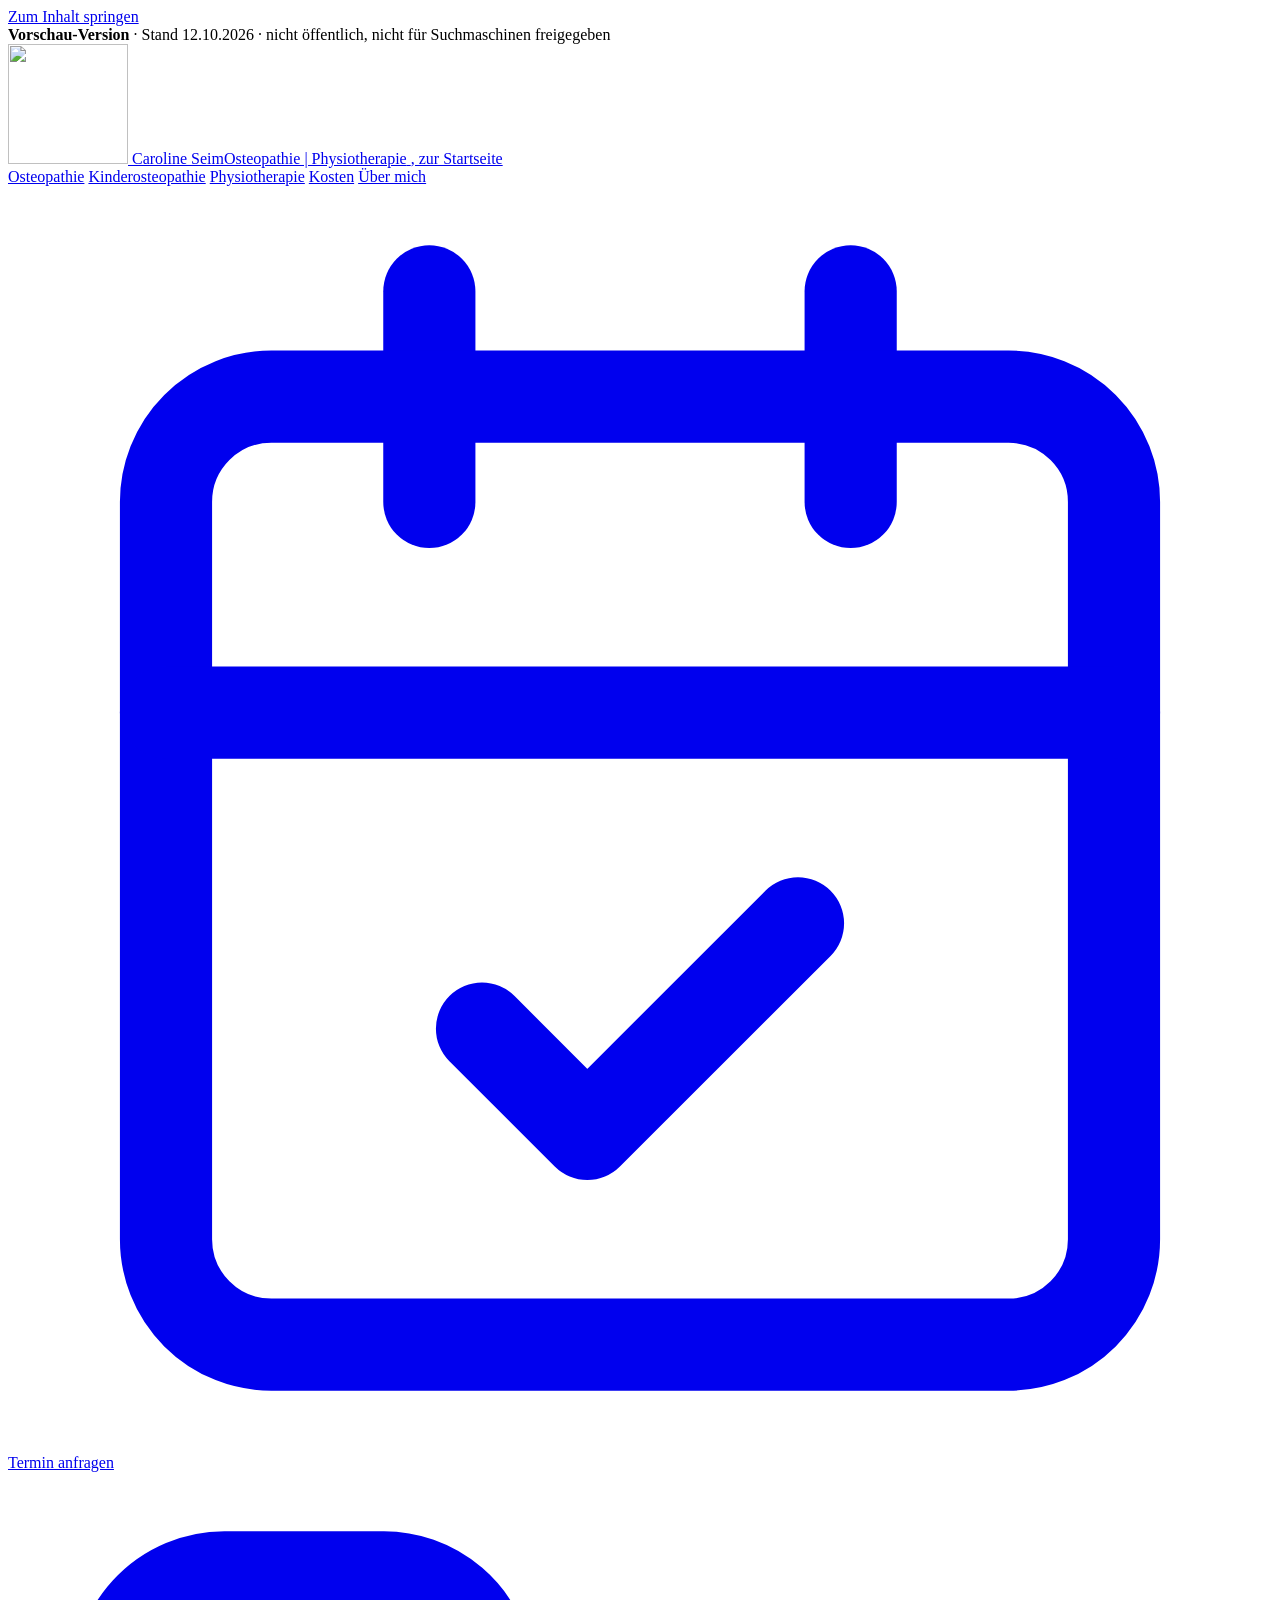
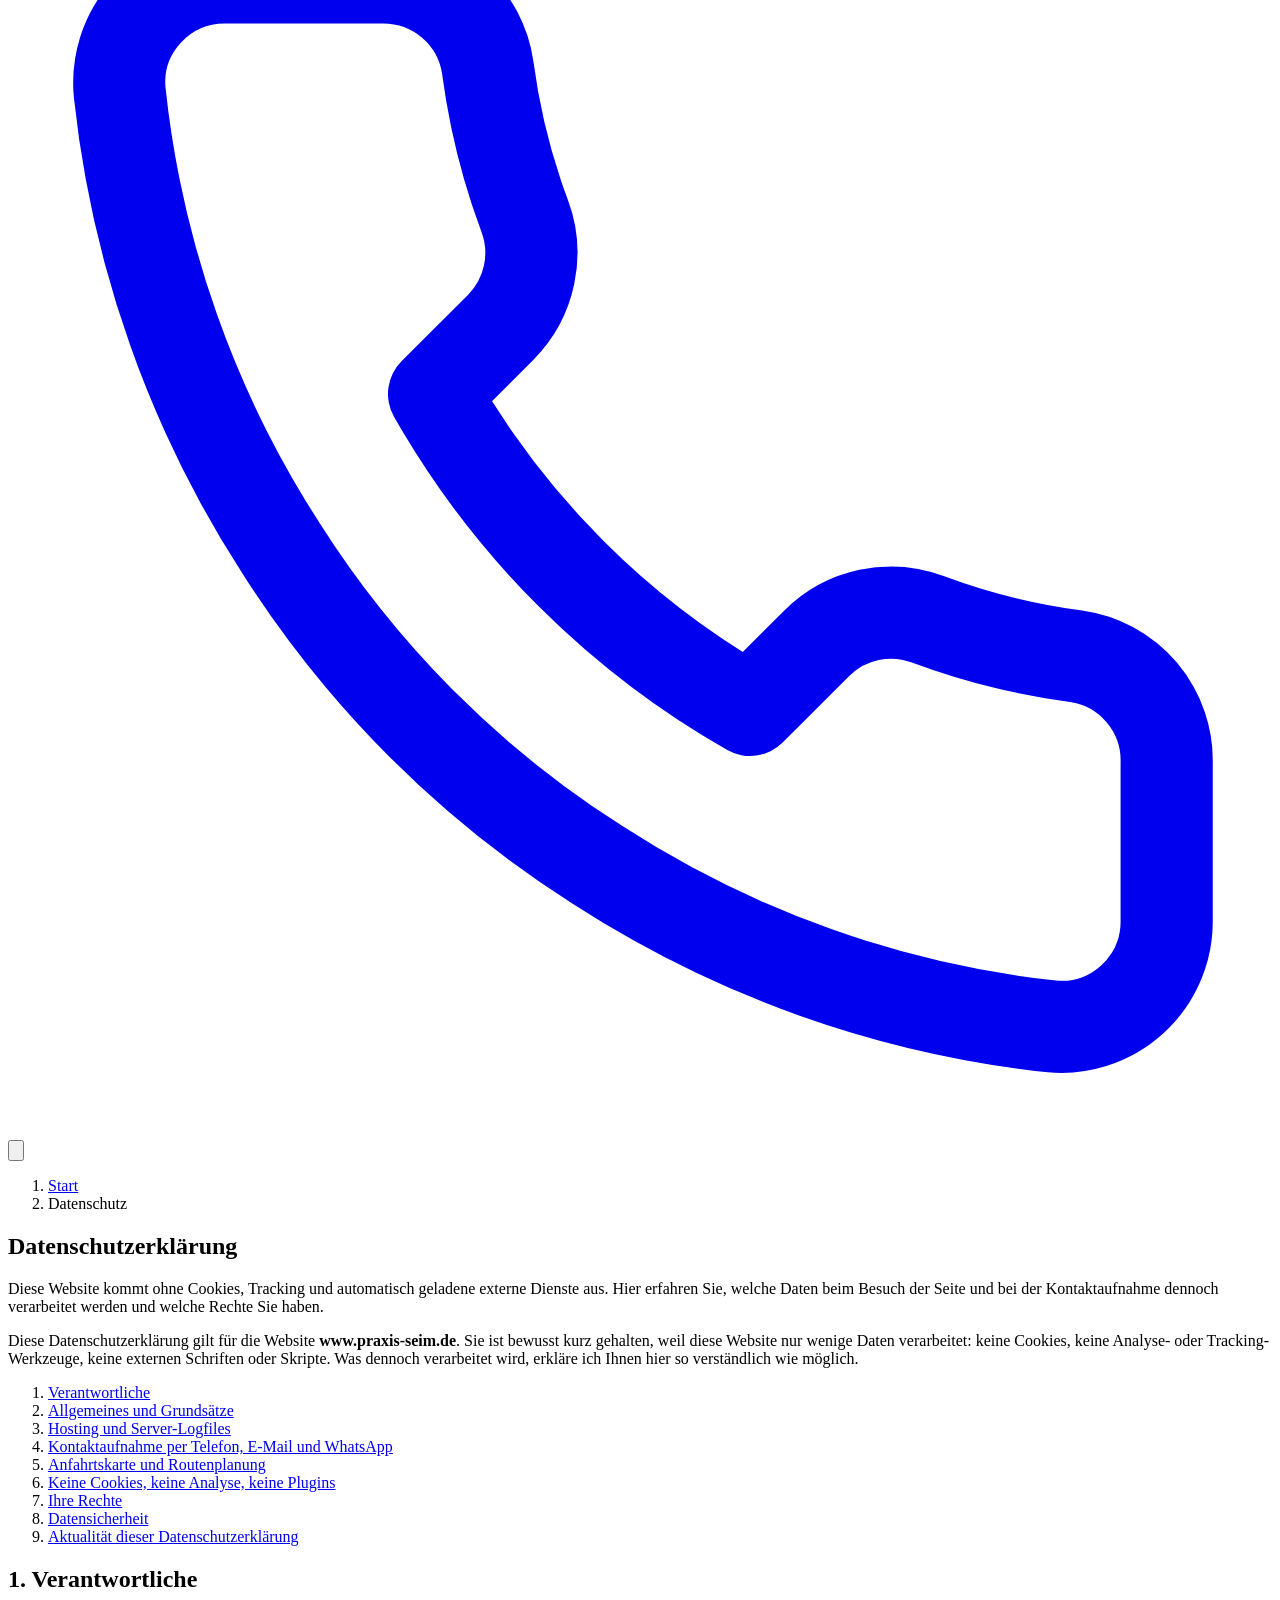
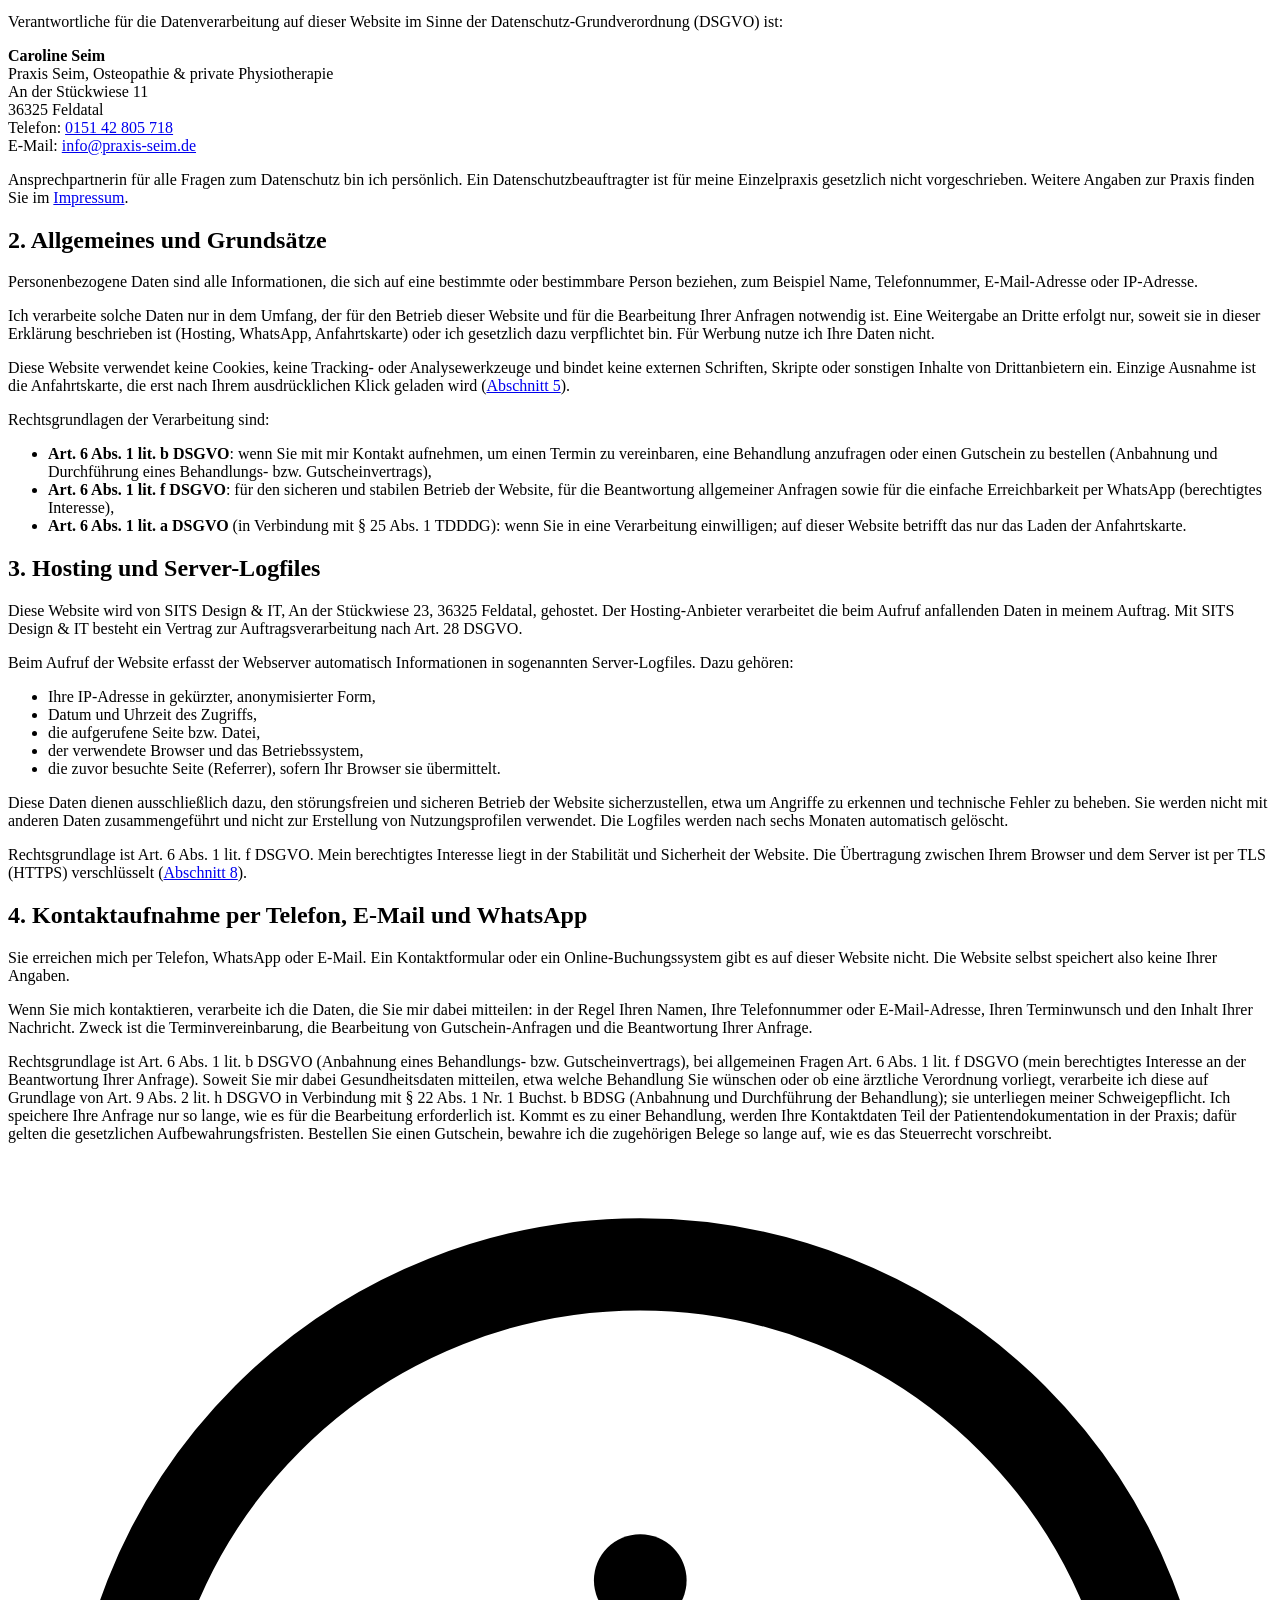
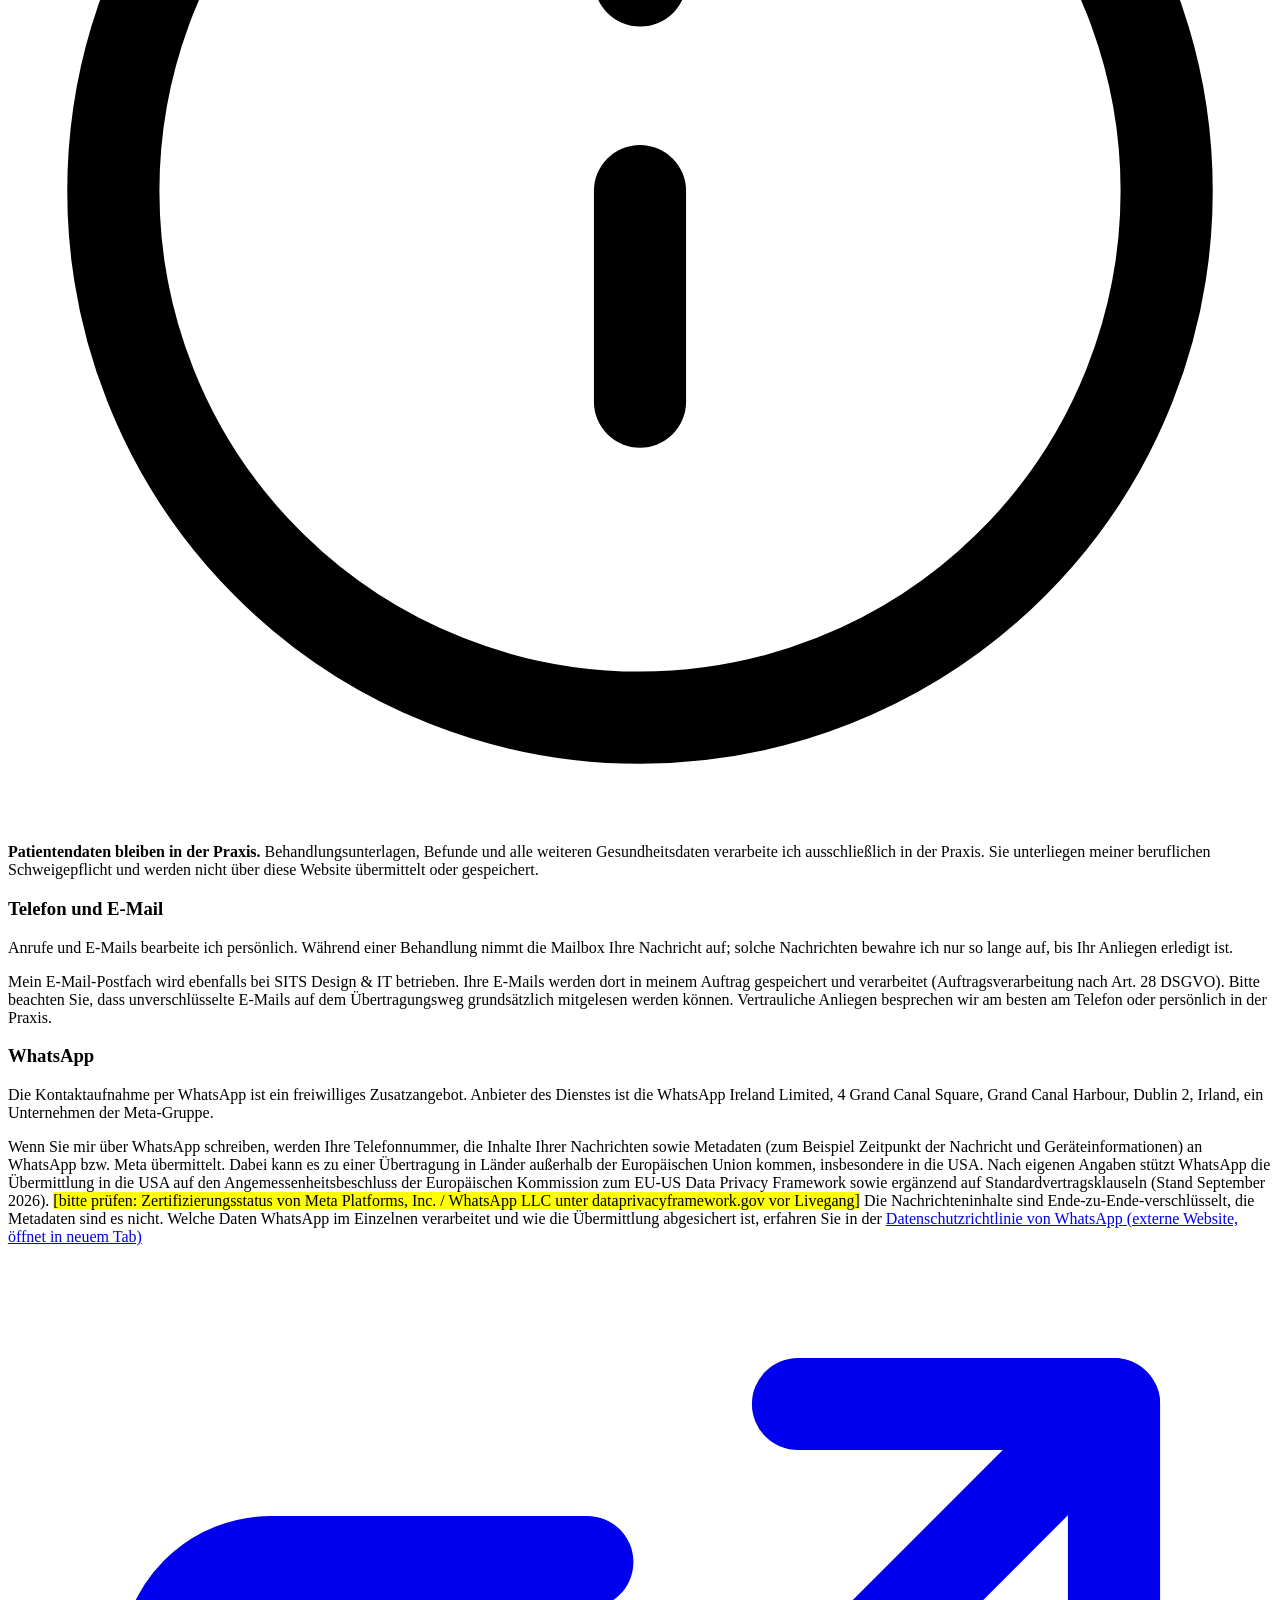
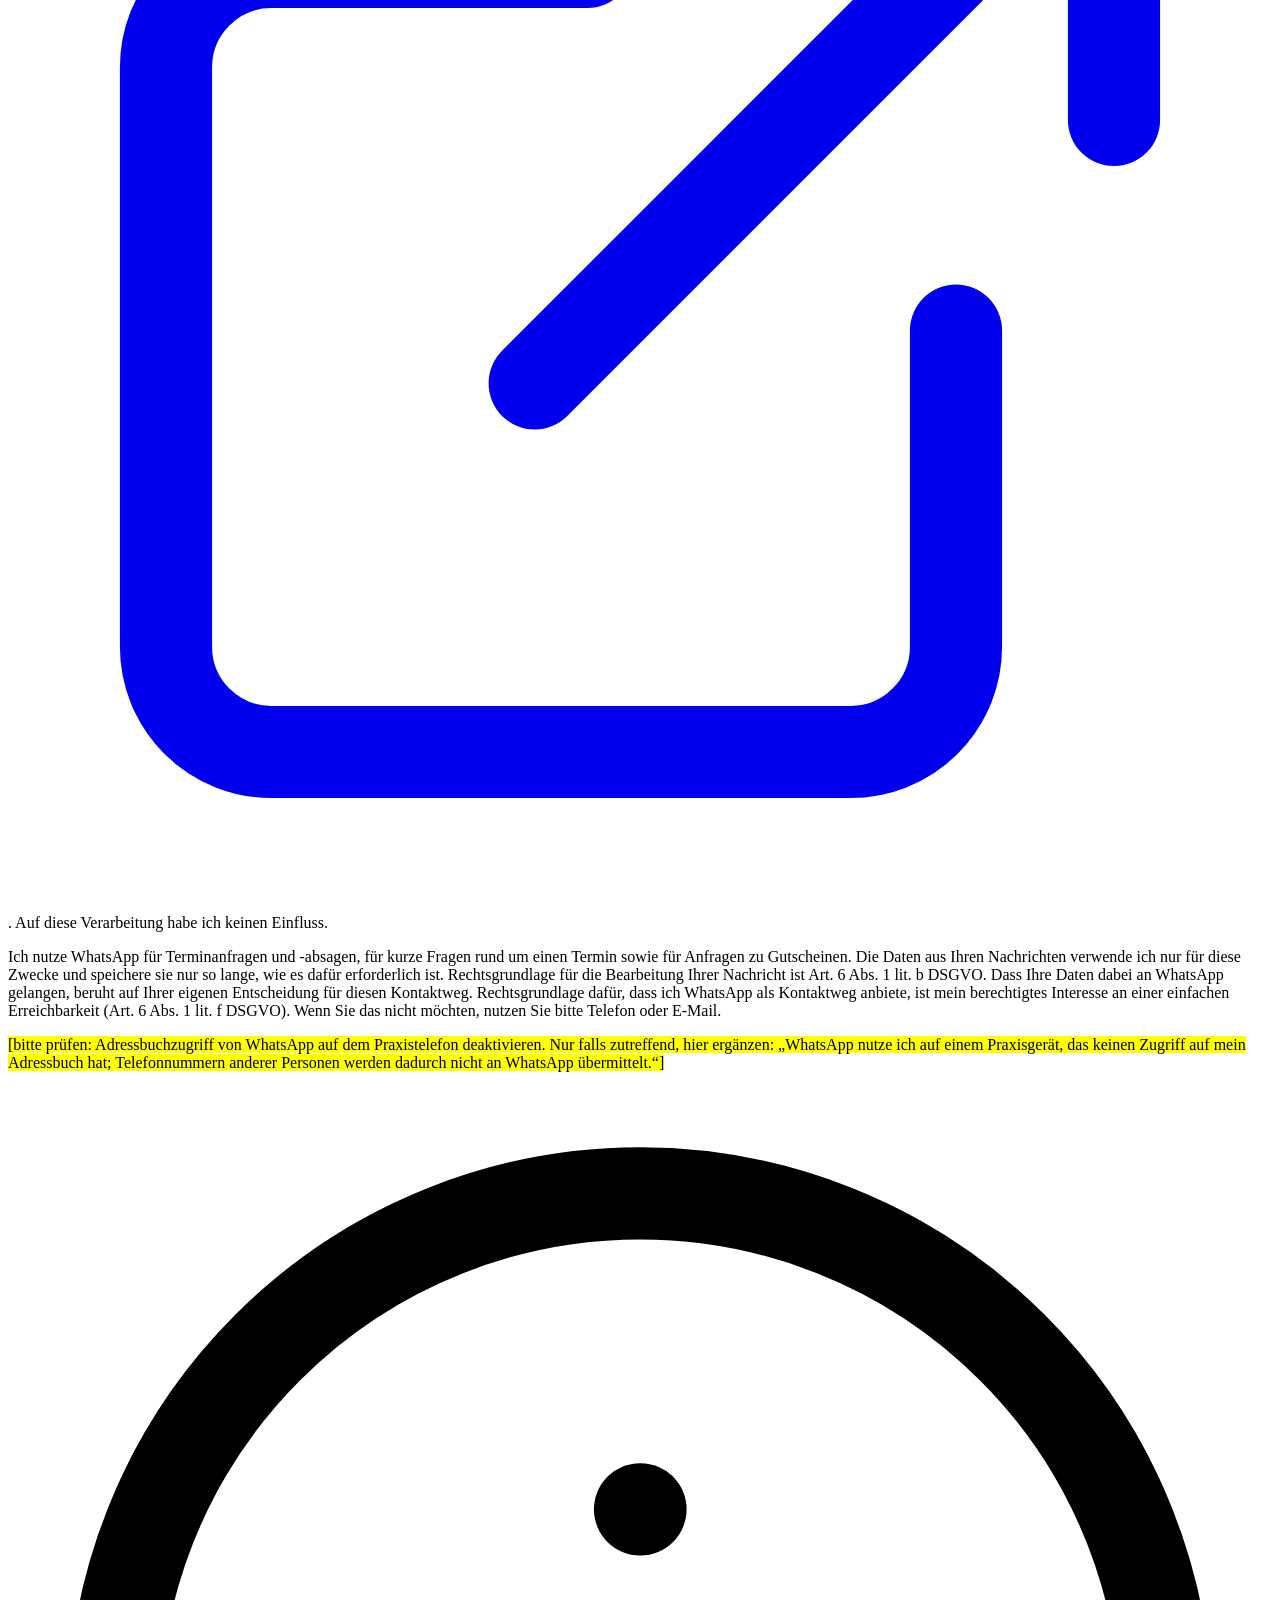
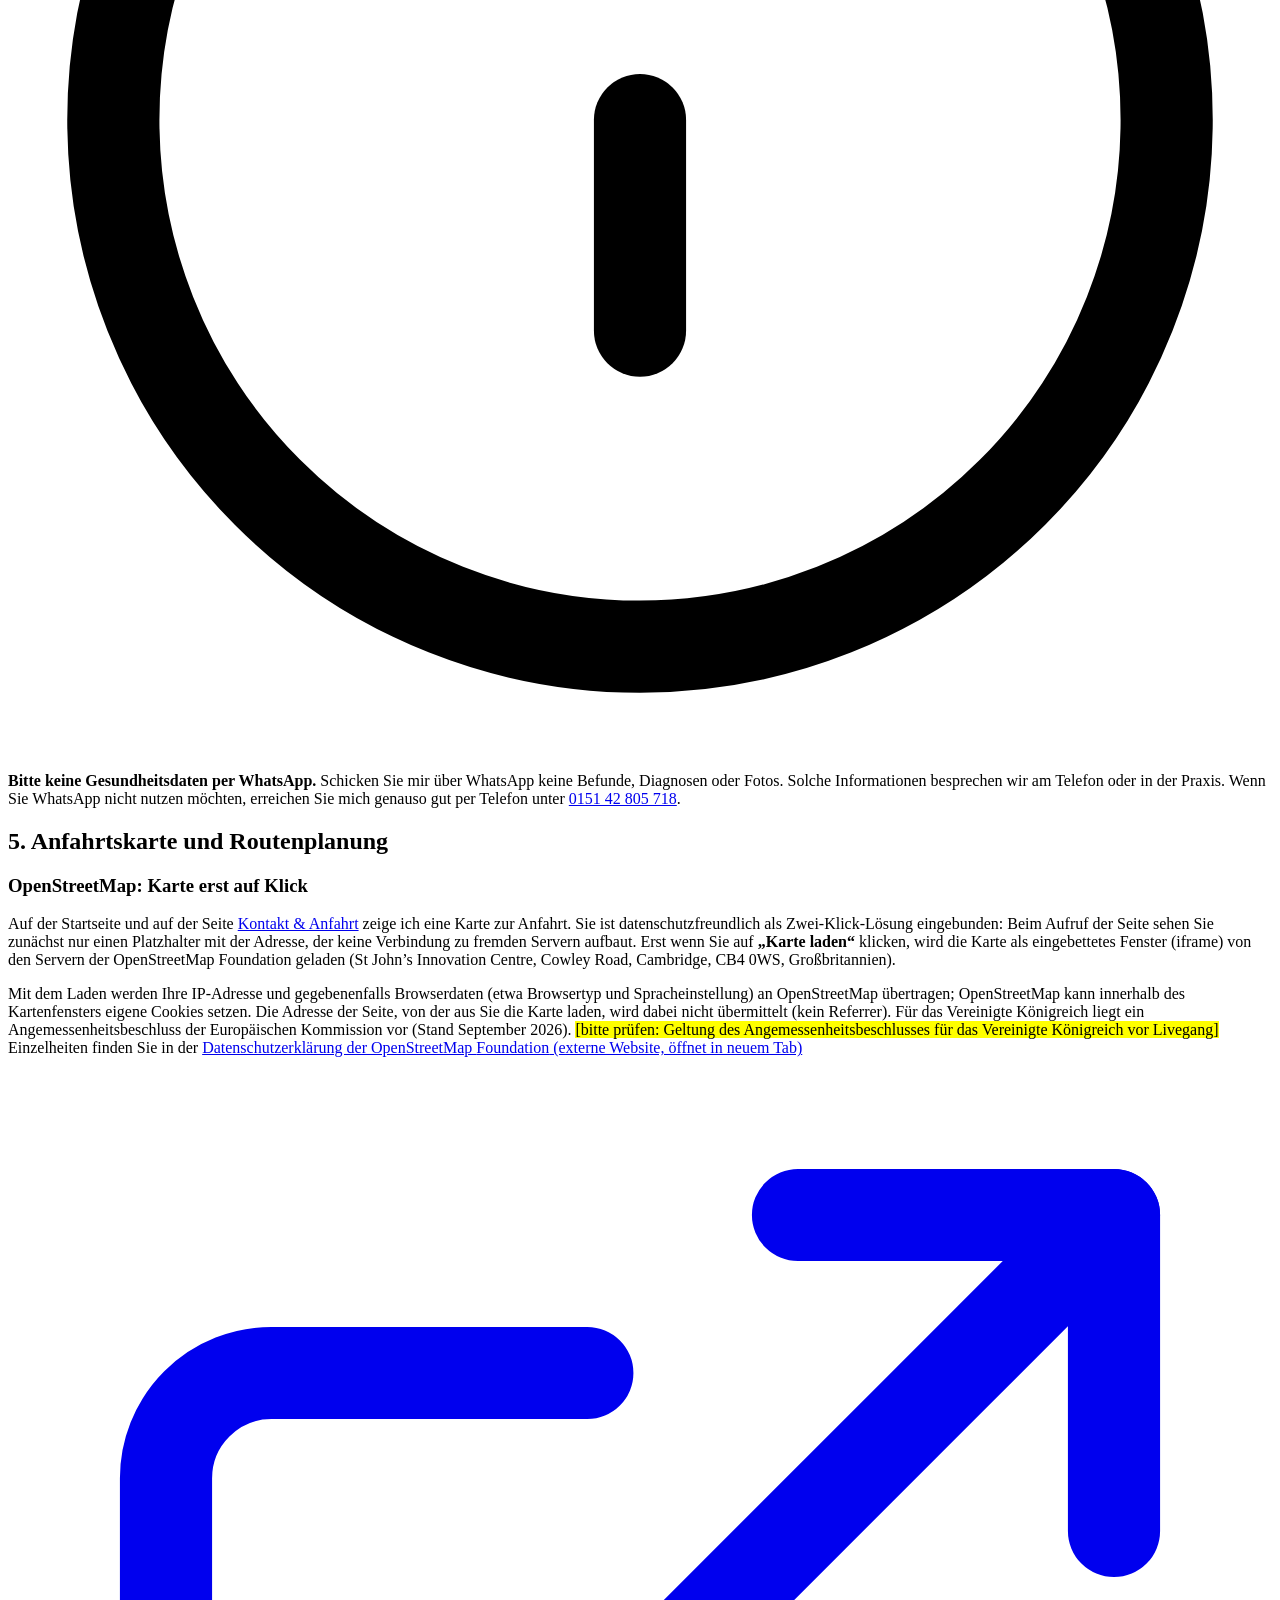
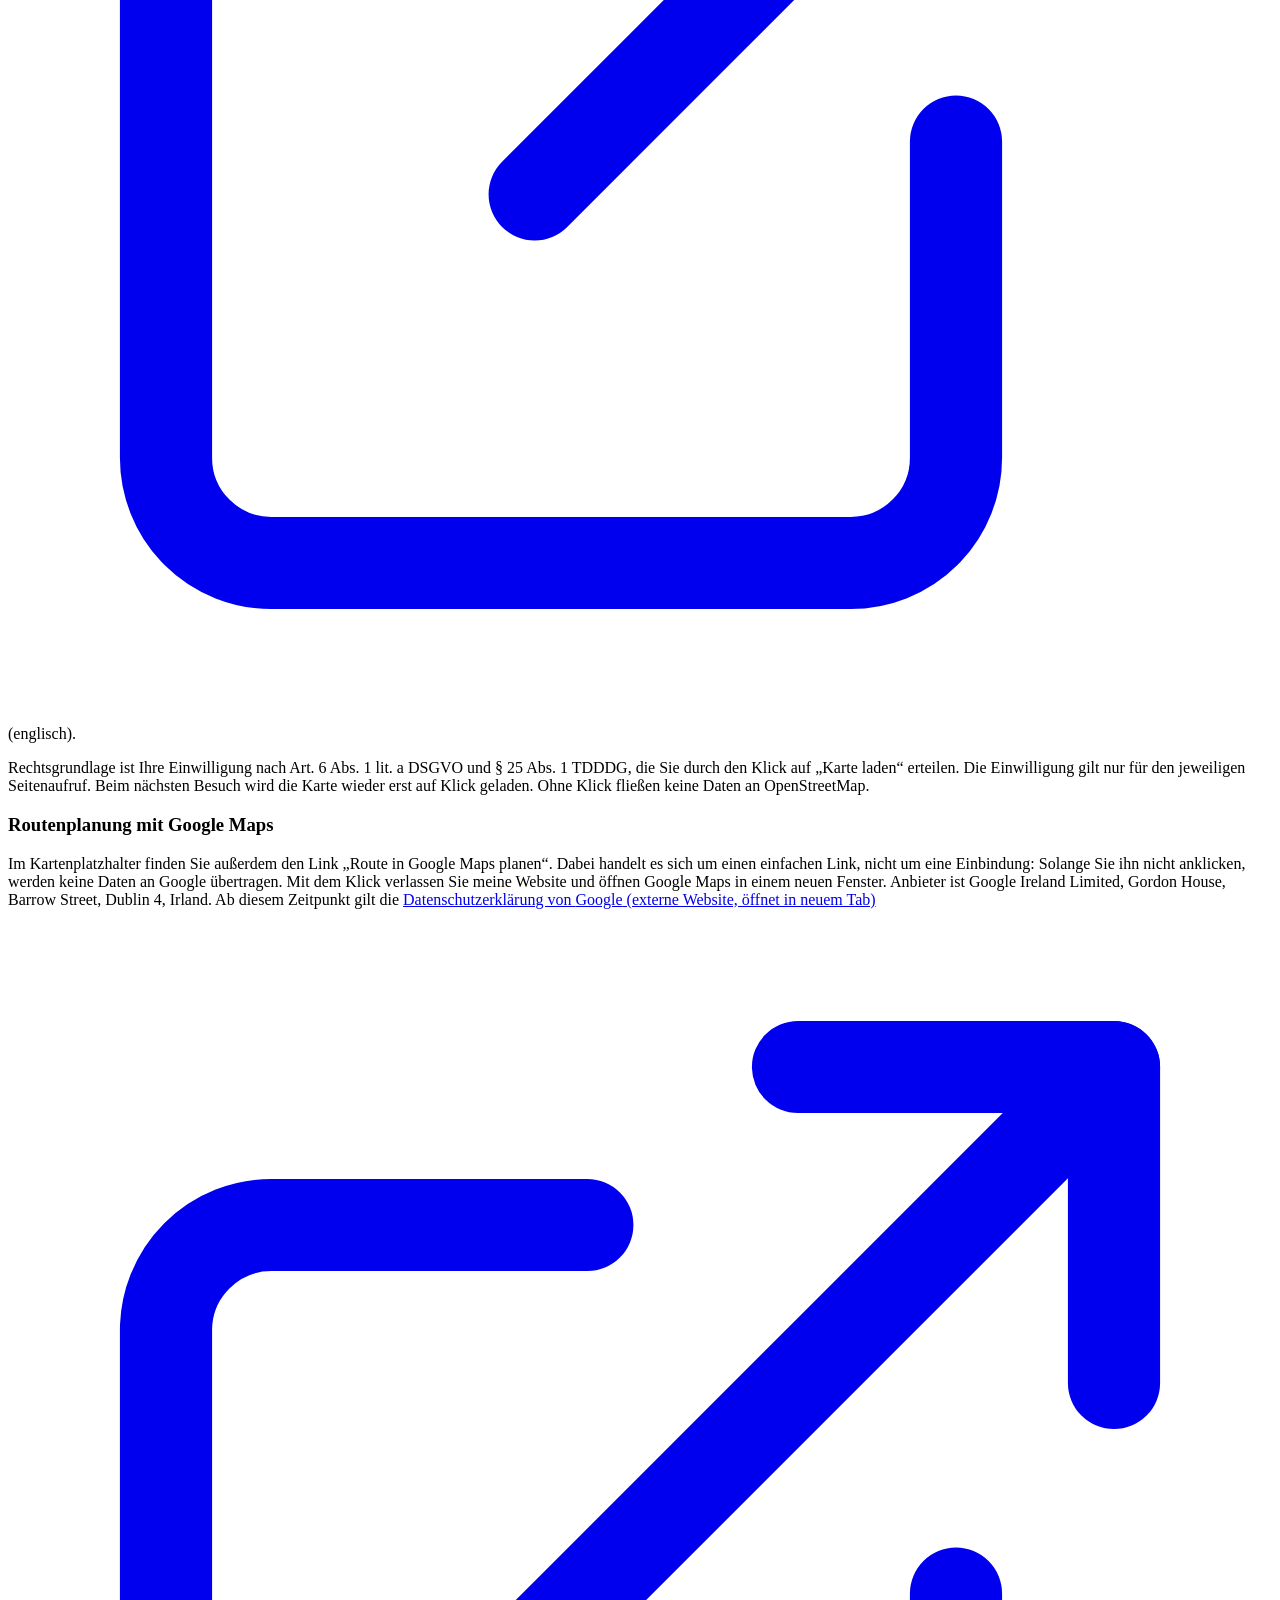
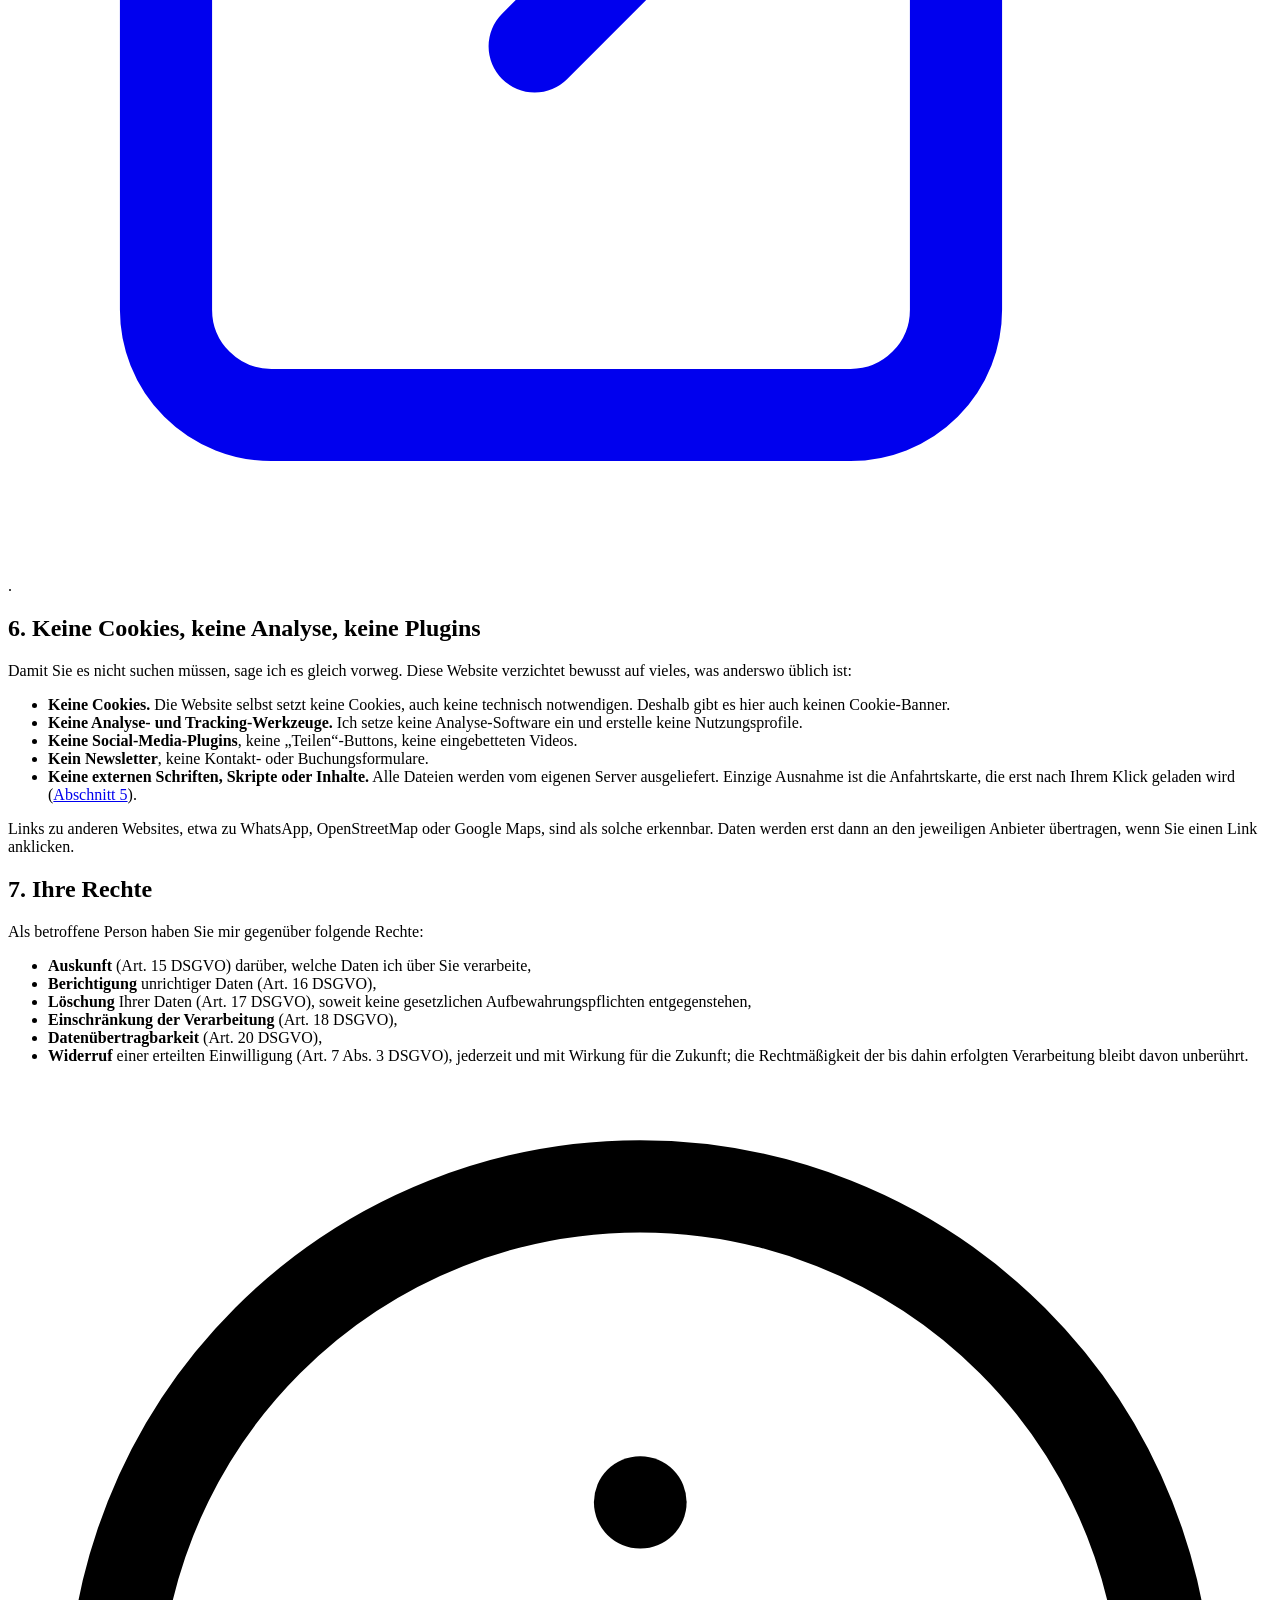
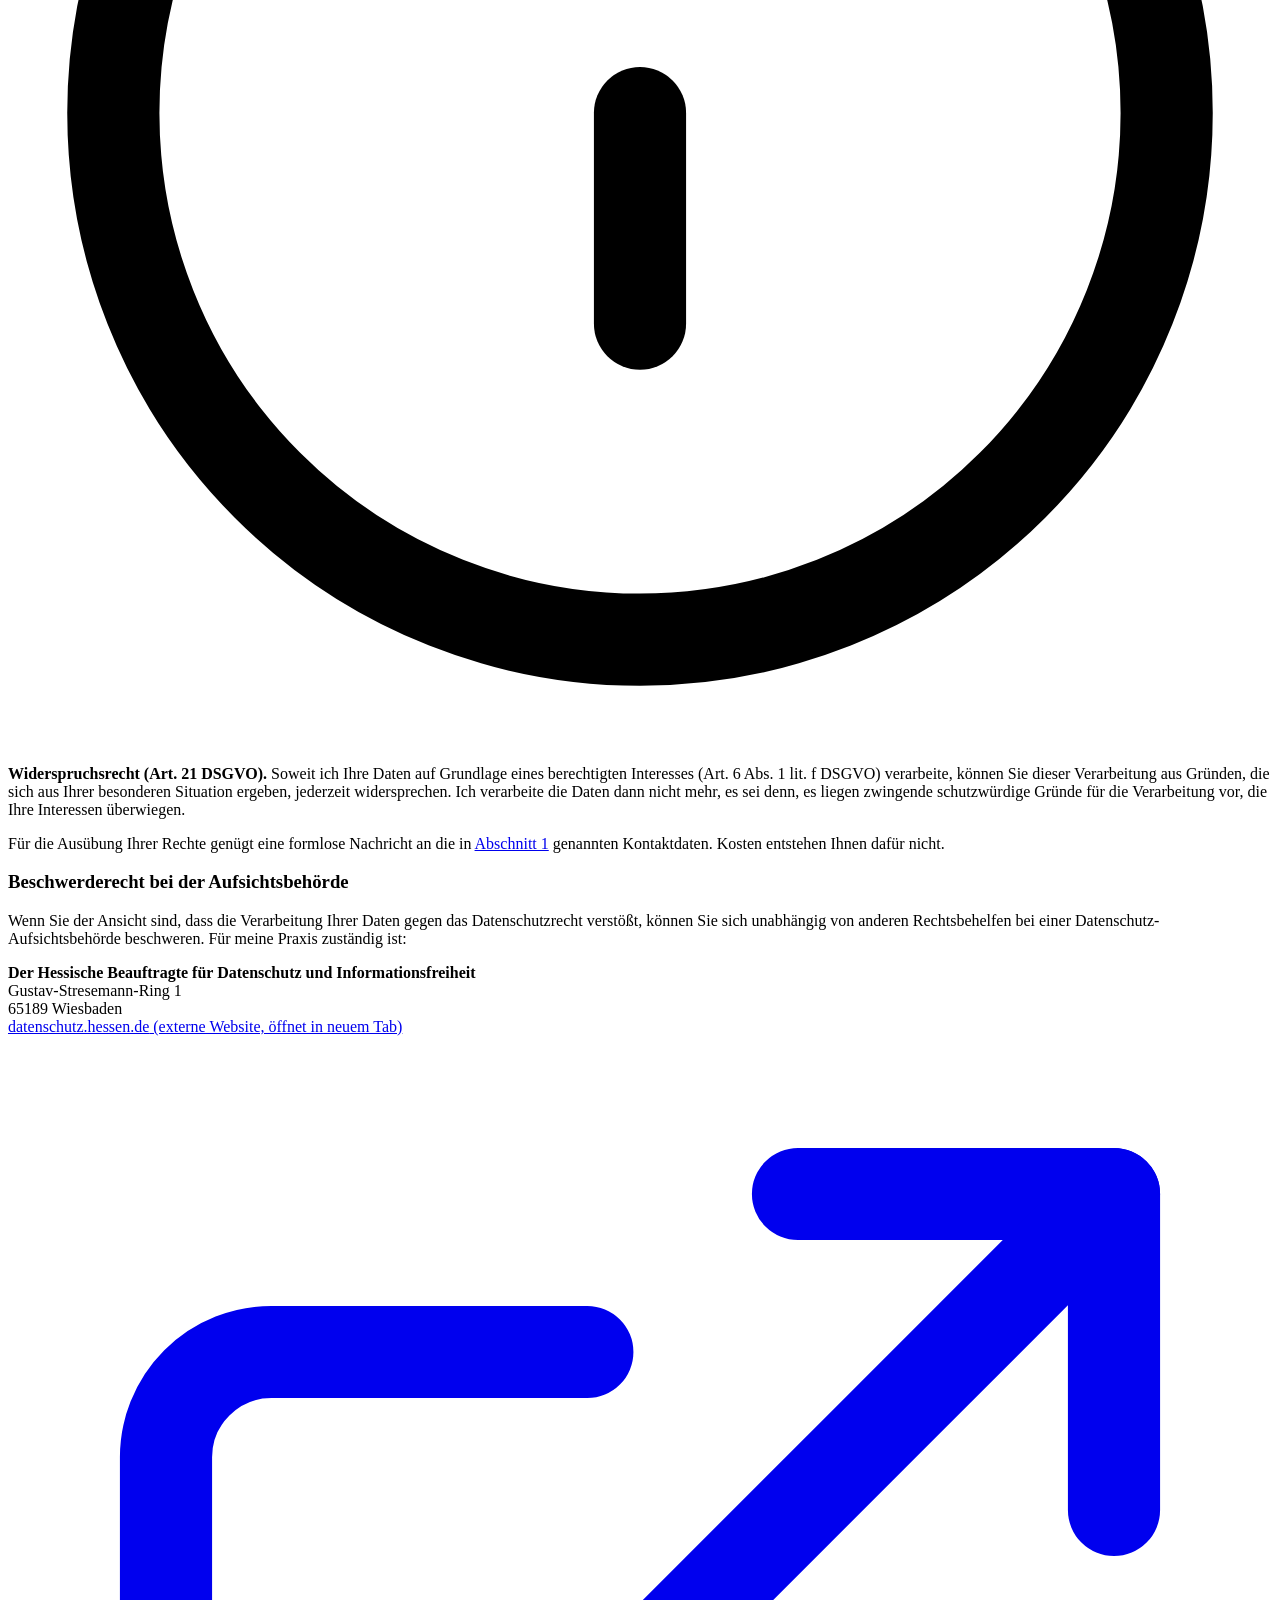
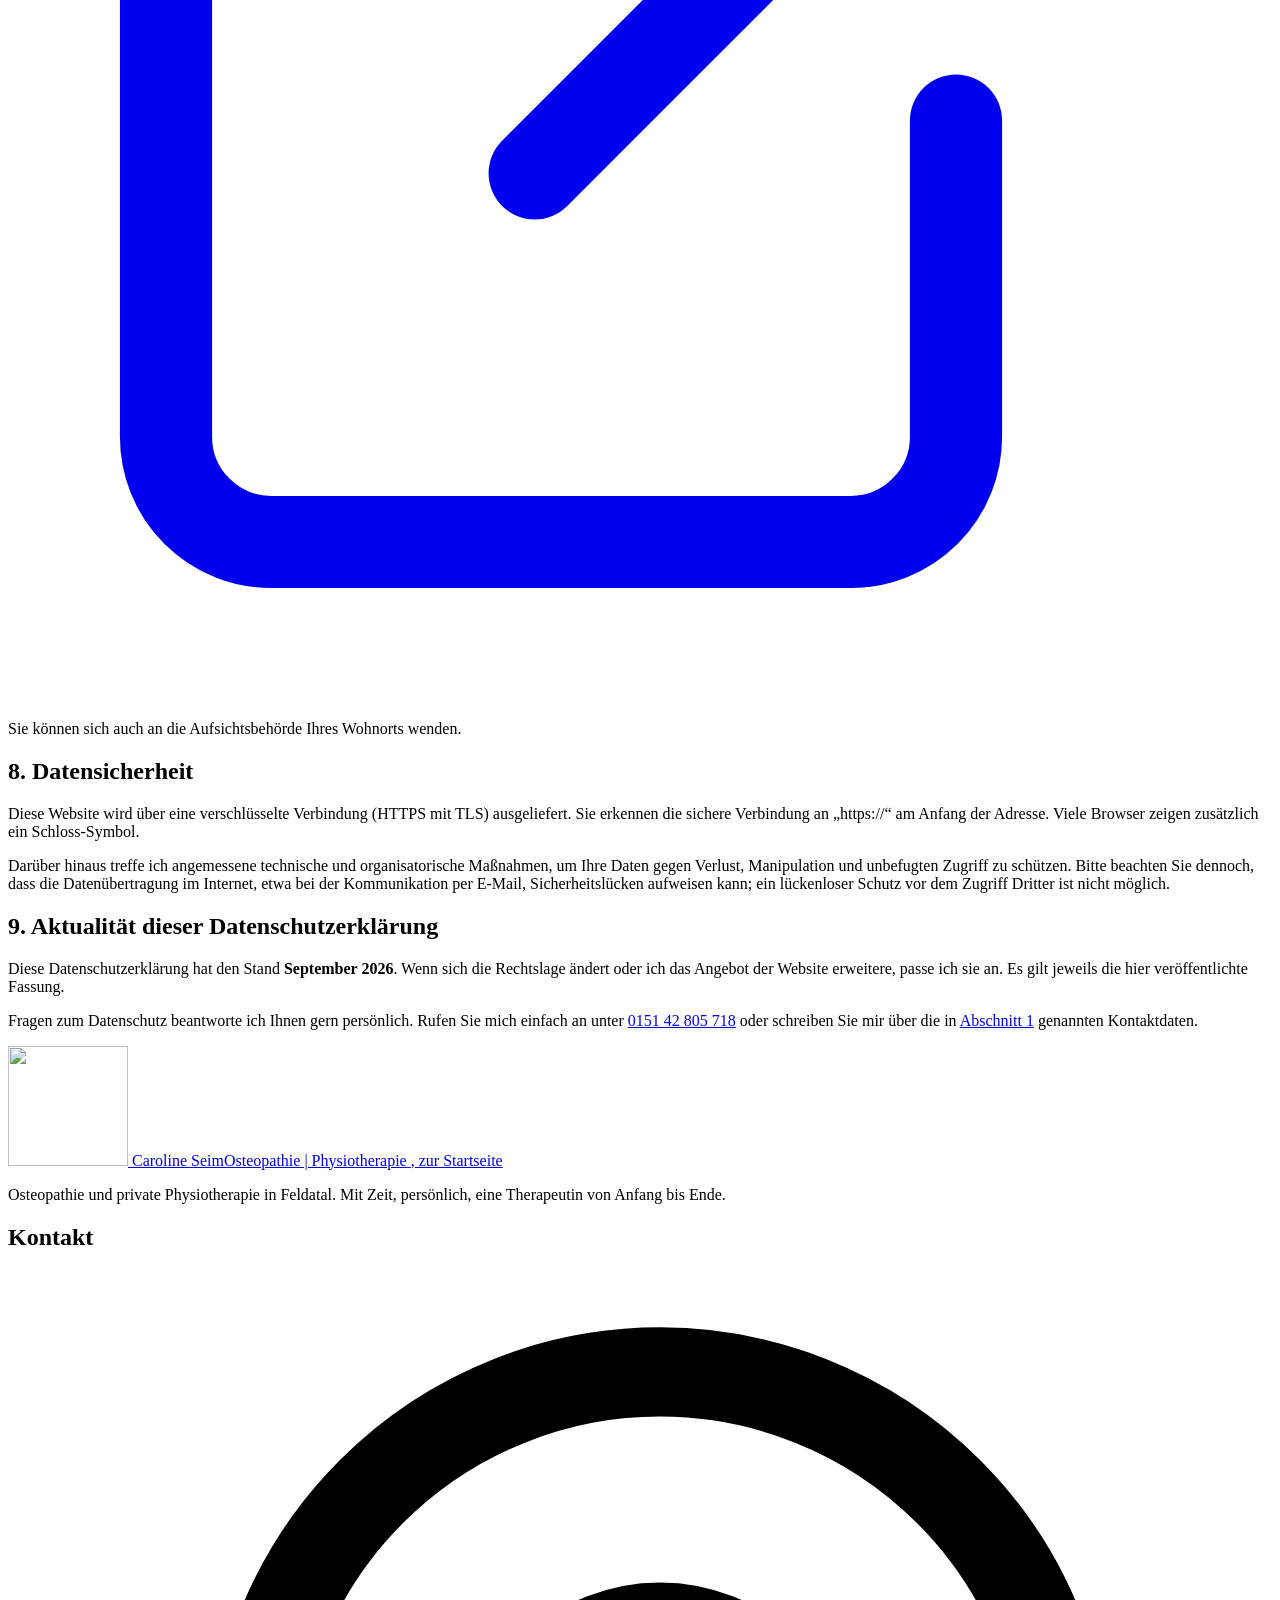
==== commit ebe943a2: "Vorschau aktualisiert (2026-10-12 13:09)" ====
--- a/datenschutz/index.html
+++ b/datenschutz/index.html
@@ -23,13 +23,13 @@
   <link rel="apple-touch-icon" href="/ps-vorschau-42026f/assets/img/apple-touch-icon.png">
   <link rel="preload" href="/ps-vorschau-42026f/assets/fonts/jost-latin-400-700.woff2" as="font" type="font/woff2" crossorigin="">
   <link rel="preload" href="/ps-vorschau-42026f/assets/fonts/inter-latin-400-700.woff2" as="font" type="font/woff2" crossorigin="">
-  <link rel="stylesheet" href="/ps-vorschau-42026f/assets/css/main.css?v=20260908">
-  <script type="application/ld+json">{"@context":"https://schema.org","@type":["MedicalBusiness","Physiotherapy"],"@id":"https://tarkin2020.github.io/ps-vorschau-42026f/#praxis","name":"Praxis Seim","alternateName":"Caroline Seim Osteopathie | Physiotherapie","description":"Osteopathie (auf ärztliche Verordnung), Kinderosteopathie und private Physiotherapie in Feldatal (Vogelsbergkreis) für Privatpatienten, Beihilfeberechtigte und Selbstzahler.","url":"https://tarkin2020.github.io/ps-vorschau-42026f/","image":"https://tarkin2020.github.io/ps-vorschau-42026f/assets/img/og-image.jpg","logo":"https://tarkin2020.github.io/ps-vorschau-42026f/assets/img/logo-bildmarke-full.png","telephone":"+4915142805718","email":"info@praxis-seim.de","address":{"@type":"PostalAddress","streetAddress":"An der Stückwiese 11","postalCode":"36325","addressLocality":"Feldatal","addressRegion":"Hessen","addressCountry":"DE"},"geo":{"@type":"GeoCoordinates","latitude":50.6538068,"longitude":9.1733141},"areaServed":["Feldatal","Vogelsbergkreis","Alsfeld","Mücke","Homberg (Ohm)","Grünberg","Lauterbach","Schotten","Romrod"],"founder":{"@type":"Person","name":"Caroline Seim","jobTitle":"Staatlich anerkannte Physiotherapeutin, Osteopathin, Kinder-Osteopathin","worksFor":{"@id":"https://tarkin2020.github.io/ps-vorschau-42026f/#praxis"}},"contactPoint":[{"@type":"ContactPoint","telephone":"+4915142805718","contactType":"Terminvereinbarung","availableLanguage":"de"}]}</script>
+  <link rel="stylesheet" href="/ps-vorschau-42026f/assets/css/main.css?v=20261012">
+  <script type="application/ld+json">{"@context":"https://schema.org","@type":["MedicalBusiness","Physiotherapy"],"@id":"https://tarkin2020.github.io/ps-vorschau-42026f/#praxis","name":"Praxis Seim","alternateName":"Caroline Seim Osteopathie | Physiotherapie","description":"Osteopathie (auf ärztliche Verordnung), Kinderosteopathie und private Physiotherapie in Feldatal (Vogelsbergkreis) für Privatpatienten, Beihilfeberechtigte und Selbstzahler.","url":"https://tarkin2020.github.io/ps-vorschau-42026f/","image":"https://tarkin2020.github.io/ps-vorschau-42026f/assets/img/og-image.jpg","logo":"https://tarkin2020.github.io/ps-vorschau-42026f/assets/img/logo-bildmarke-full.png","telephone":"+4915142805718","address":{"@type":"PostalAddress","streetAddress":"An der Stückwiese 11","postalCode":"36325","addressLocality":"Feldatal","addressRegion":"Hessen","addressCountry":"DE"},"geo":{"@type":"GeoCoordinates","latitude":50.6538068,"longitude":9.1733141},"areaServed":["Feldatal","Vogelsbergkreis","Alsfeld","Mücke","Homberg (Ohm)","Grünberg","Lauterbach","Schotten","Romrod"],"founder":{"@type":"Person","name":"Caroline Seim","jobTitle":"Staatlich anerkannte Physiotherapeutin, Osteopathin, Kinder-Osteopathin","worksFor":{"@id":"https://tarkin2020.github.io/ps-vorschau-42026f/#praxis"}},"contactPoint":[{"@type":"ContactPoint","telephone":"+4915142805718","contactType":"Terminvereinbarung","availableLanguage":"de"}]}</script>
   <script type="application/ld+json">{"@context":"https://schema.org","@type":"BreadcrumbList","itemListElement":[{"@type":"ListItem","position":1,"name":"Start","item":"https://tarkin2020.github.io/ps-vorschau-42026f/"},{"@type":"ListItem","position":2,"name":"Datenschutz","item":"https://tarkin2020.github.io/ps-vorschau-42026f/datenschutz/"}]}</script>
 </head>
 <body>
   <a class="skip-link" href="#main">Zum Inhalt springen</a>
-  <div class="staging-banner" role="note"><strong>Vorschau-Version</strong> · Stand 08.09.2026 · nicht öffentlich, nicht für Suchmaschinen freigegeben</div>
+  <div class="staging-banner" role="note"><strong>Vorschau-Version</strong> · Stand 12.10.2026 · nicht öffentlich, nicht für Suchmaschinen freigegeben</div>
   
 <header class="header" id="header">
   <div class="container header__inner">
@@ -144,24 +144,24 @@
 
     <h3>Telefon und E-Mail</h3>
     <p>Anrufe und E-Mails bearbeite ich persönlich. Während einer Behandlung nimmt die Mailbox Ihre Nachricht auf; solche Nachrichten bewahre ich nur so lange auf, bis Ihr Anliegen erledigt ist.</p>
-    <p>Mein E-Mail-Postfach info@praxis-seim.de wird ebenfalls bei SITS Design &amp; IT betrieben. Ihre E-Mails werden dort in meinem Auftrag gespeichert und verarbeitet (Auftragsverarbeitung nach Art.&nbsp;28 DSGVO). Bitte beachten Sie, dass unverschlüsselte E-Mails auf dem Übertragungsweg grundsätzlich mitgelesen werden können. Vertrauliche Anliegen besprechen wir am besten am Telefon oder persönlich in der Praxis.</p>
+    <p>Mein E-Mail-Postfach wird ebenfalls bei SITS Design &amp; IT betrieben. Ihre E-Mails werden dort in meinem Auftrag gespeichert und verarbeitet (Auftragsverarbeitung nach Art.&nbsp;28 DSGVO). Bitte beachten Sie, dass unverschlüsselte E-Mails auf dem Übertragungsweg grundsätzlich mitgelesen werden können. Vertrauliche Anliegen besprechen wir am besten am Telefon oder persönlich in der Praxis.</p>
 
     <h3>WhatsApp</h3>
     <p>Die Kontaktaufnahme per WhatsApp ist ein freiwilliges Zusatzangebot. Anbieter des Dienstes ist die WhatsApp Ireland Limited, 4 Grand Canal Square, Grand Canal Harbour, Dublin 2, Irland, ein Unternehmen der Meta-Gruppe.</p>
-    <p>Wenn Sie mir über WhatsApp schreiben, werden Ihre Telefonnummer, die Inhalte Ihrer Nachrichten sowie Metadaten (zum Beispiel Zeitpunkt der Nachricht und Geräteinformationen) an WhatsApp bzw. Meta übermittelt. Dabei kann es zu einer Übertragung in Länder außerhalb der Europäischen Union kommen, insbesondere in die USA. Nach eigenen Angaben stützt WhatsApp die Übermittlung in die USA auf den Angemessenheitsbeschluss der Europäischen Kommission zum EU-US Data Privacy Framework sowie ergänzend auf Standardvertragsklauseln (Stand September 2026). <mark>[bitte prüfen: Zertifizierungsstatus von Meta Platforms, Inc. / WhatsApp LLC unter dataprivacyframework.gov vor Livegang]</mark> Die Nachrichteninhalte sind Ende-zu-Ende-verschlüsselt, die Metadaten sind es nicht. Welche Daten WhatsApp im Einzelnen verarbeitet und wie die Übermittlung abgesichert ist, erfahren Sie in der <a href="https://www.whatsapp.com/legal/privacy-policy-eea" target="_blank" rel="noopener">Datenschutzrichtlinie von WhatsApp<span class="visually-hidden"> (externe Website, öffnet in neuem Tab)</span> <svg class="icon icon--external-link" xmlns="http://www.w3.org/2000/svg" viewBox="0 0 24 24" fill="none" stroke="currentColor" stroke-width="1.75" stroke-linecap="round" stroke-linejoin="round" aria-hidden="true" focusable="false"><path d="M15 3h6v6"></path><path d="M10 14 21 3"></path><path d="M18 13v6a2 2 0 0 1-2 2H5a2 2 0 0 1-2-2V8a2 2 0 0 1 2-2h6"></path></svg></a>. Auf diese Verarbeitung habe ich keinen Einfluss.</p>
+    <p>Wenn Sie mir über WhatsApp schreiben, werden Ihre Telefonnummer, die Inhalte Ihrer Nachrichten sowie Metadaten (zum Beispiel Zeitpunkt der Nachricht und Geräteinformationen) an WhatsApp bzw. Meta übermittelt. Dabei kann es zu einer Übertragung in Länder außerhalb der Europäischen Union kommen, insbesondere in die USA. Nach eigenen Angaben stützt WhatsApp die Übermittlung in die USA auf den Angemessenheitsbeschluss der Europäischen Kommission zum EU-US Data Privacy Framework sowie ergänzend auf Standardvertragsklauseln (Stand September 2026). <mark>[bitte prüfen: Zertifizierungsstatus von Meta Platforms, Inc. / WhatsApp LLC unter dataprivacyframework.gov vor Livegang]</mark> Die Nachrichteninhalte sind Ende-zu-Ende-verschlüsselt, die Metadaten sind es nicht. Welche Daten WhatsApp im Einzelnen verarbeitet und wie die Übermittlung abgesichert ist, erfahren Sie in der <a href="https://www.whatsapp.com/legal/privacy-policy-eea" target="_blank" rel="noopener">Datenschutzrichtlinie von <span class="nowrap">WhatsApp<span class="visually-hidden"> (externe Website, öffnet in neuem Tab)</span><svg class="icon icon--external-link" xmlns="http://www.w3.org/2000/svg" viewBox="0 0 24 24" fill="none" stroke="currentColor" stroke-width="1.75" stroke-linecap="round" stroke-linejoin="round" aria-hidden="true" focusable="false"><path d="M15 3h6v6"></path><path d="M10 14 21 3"></path><path d="M18 13v6a2 2 0 0 1-2 2H5a2 2 0 0 1-2-2V8a2 2 0 0 1 2-2h6"></path></svg></span></a>. Auf diese Verarbeitung habe ich keinen Einfluss.</p>
     <p>Ich nutze WhatsApp für Terminanfragen und -absagen, für kurze Fragen rund um einen Termin sowie für Anfragen zu Gutscheinen. Die Daten aus Ihren Nachrichten verwende ich nur für diese Zwecke und speichere sie nur so lange, wie es dafür erforderlich ist. Rechtsgrundlage für die Bearbeitung Ihrer Nachricht ist Art.&nbsp;6 Abs.&nbsp;1 lit.&nbsp;b DSGVO. Dass Ihre Daten dabei an WhatsApp gelangen, beruht auf Ihrer eigenen Entscheidung für diesen Kontaktweg. Rechtsgrundlage dafür, dass ich WhatsApp als Kontaktweg anbiete, ist mein berechtigtes Interesse an einer einfachen Erreichbarkeit (Art.&nbsp;6 Abs.&nbsp;1 lit.&nbsp;f DSGVO). Wenn Sie das nicht möchten, nutzen Sie bitte Telefon oder E-Mail.</p>
     <p><mark>[bitte prüfen: Adressbuchzugriff von WhatsApp auf dem Praxistelefon deaktivieren. Nur falls zutreffend, hier ergänzen: „WhatsApp nutze ich auf einem Praxisgerät, das keinen Zugriff auf mein Adressbuch hat; Telefonnummern anderer Personen werden dadurch nicht an WhatsApp übermittelt.“]</mark></p>
     <div class="note">
       <svg class="icon icon--info" xmlns="http://www.w3.org/2000/svg" viewBox="0 0 24 24" fill="none" stroke="currentColor" stroke-width="1.75" stroke-linecap="round" stroke-linejoin="round" aria-hidden="true" focusable="false"><circle cx="12" cy="12" r="10"></circle><path d="M12 16v-4"></path><path d="M12 8h.01"></path></svg>
-      <p><strong>Bitte keine Gesundheitsdaten per WhatsApp.</strong> Schicken Sie mir über WhatsApp keine Befunde, Diagnosen oder Fotos. Solche Informationen besprechen wir am Telefon oder in der Praxis. Wenn Sie WhatsApp nicht nutzen möchten, erreichen Sie mich genauso gut per Telefon unter <a href="tel:+4915142805718">0151 42 805 718</a> oder per E-Mail an <a href="mailto:info@praxis-seim.de">info@praxis-seim.de</a>.</p>
+      <p><strong>Bitte keine Gesundheitsdaten per WhatsApp.</strong> Schicken Sie mir über WhatsApp keine Befunde, Diagnosen oder Fotos. Solche Informationen besprechen wir am Telefon oder in der Praxis. Wenn Sie WhatsApp nicht nutzen möchten, erreichen Sie mich genauso gut per Telefon unter <a href="tel:+4915142805718">0151 42 805 718</a>.</p>
     </div><h2 id="karte">5. Anfahrtskarte und Routenplanung</h2>
     <h3>OpenStreetMap: Karte erst auf Klick</h3>
     <p>Auf der Startseite und auf der Seite <a href="/ps-vorschau-42026f/kontakt/">Kontakt &amp; Anfahrt</a> zeige ich eine Karte zur Anfahrt. Sie ist datenschutzfreundlich als Zwei-Klick-Lösung eingebunden: Beim Aufruf der Seite sehen Sie zunächst nur einen Platzhalter mit der Adresse, der keine Verbindung zu fremden Servern aufbaut. Erst wenn Sie auf <strong>„Karte laden“</strong> klicken, wird die Karte als eingebettetes Fenster (iframe) von den Servern der OpenStreetMap Foundation geladen (St John’s Innovation Centre, Cowley Road, Cambridge, CB4 0WS, Großbritannien).</p>
-    <p>Mit dem Laden werden Ihre IP-Adresse und gegebenenfalls Browserdaten (etwa Browsertyp und Spracheinstellung) an OpenStreetMap übertragen; OpenStreetMap kann innerhalb des Kartenfensters eigene Cookies setzen. Die Adresse der Seite, von der aus Sie die Karte laden, wird dabei nicht übermittelt (kein Referrer). Für das Vereinigte Königreich liegt ein Angemessenheitsbeschluss der Europäischen Kommission vor (Stand September 2026). <mark>[bitte prüfen: Geltung des Angemessenheitsbeschlusses für das Vereinigte Königreich vor Livegang]</mark> Einzelheiten finden Sie in der <a href="https://wiki.osmfoundation.org/wiki/Privacy_Policy" target="_blank" rel="noopener">Datenschutzerklärung der OpenStreetMap Foundation<span class="visually-hidden"> (externe Website, öffnet in neuem Tab)</span> <svg class="icon icon--external-link" xmlns="http://www.w3.org/2000/svg" viewBox="0 0 24 24" fill="none" stroke="currentColor" stroke-width="1.75" stroke-linecap="round" stroke-linejoin="round" aria-hidden="true" focusable="false"><path d="M15 3h6v6"></path><path d="M10 14 21 3"></path><path d="M18 13v6a2 2 0 0 1-2 2H5a2 2 0 0 1-2-2V8a2 2 0 0 1 2-2h6"></path></svg></a> (englisch).</p>
+    <p>Mit dem Laden werden Ihre IP-Adresse und gegebenenfalls Browserdaten (etwa Browsertyp und Spracheinstellung) an OpenStreetMap übertragen; OpenStreetMap kann innerhalb des Kartenfensters eigene Cookies setzen. Die Adresse der Seite, von der aus Sie die Karte laden, wird dabei nicht übermittelt (kein Referrer). Für das Vereinigte Königreich liegt ein Angemessenheitsbeschluss der Europäischen Kommission vor (Stand September 2026). <mark>[bitte prüfen: Geltung des Angemessenheitsbeschlusses für das Vereinigte Königreich vor Livegang]</mark> Einzelheiten finden Sie in der <a href="https://wiki.osmfoundation.org/wiki/Privacy_Policy" target="_blank" rel="noopener">Datenschutzerklärung der OpenStreetMap <span class="nowrap">Foundation<span class="visually-hidden"> (externe Website, öffnet in neuem Tab)</span><svg class="icon icon--external-link" xmlns="http://www.w3.org/2000/svg" viewBox="0 0 24 24" fill="none" stroke="currentColor" stroke-width="1.75" stroke-linecap="round" stroke-linejoin="round" aria-hidden="true" focusable="false"><path d="M15 3h6v6"></path><path d="M10 14 21 3"></path><path d="M18 13v6a2 2 0 0 1-2 2H5a2 2 0 0 1-2-2V8a2 2 0 0 1 2-2h6"></path></svg></span></a> (englisch).</p>
     <p>Rechtsgrundlage ist Ihre Einwilligung nach Art.&nbsp;6 Abs.&nbsp;1 lit.&nbsp;a DSGVO und §&nbsp;25 Abs.&nbsp;1 TDDDG, die Sie durch den Klick auf „Karte laden“ erteilen. Die Einwilligung gilt nur für den jeweiligen Seitenaufruf. Beim nächsten Besuch wird die Karte wieder erst auf Klick geladen. Ohne Klick fließen keine Daten an OpenStreetMap.</p>
 
     <h3>Routenplanung mit Google Maps</h3>
-    <p>Im Kartenplatzhalter finden Sie außerdem den Link „Route in Google Maps planen“. Dabei handelt es sich um einen einfachen Link, nicht um eine Einbindung: Solange Sie ihn nicht anklicken, werden keine Daten an Google übertragen. Mit dem Klick verlassen Sie meine Website und öffnen Google Maps in einem neuen Fenster. Anbieter ist Google Ireland Limited, Gordon House, Barrow Street, Dublin 4, Irland. Ab diesem Zeitpunkt gilt die <a href="https://policies.google.com/privacy?hl=de" target="_blank" rel="noopener">Datenschutzerklärung von Google<span class="visually-hidden"> (externe Website, öffnet in neuem Tab)</span> <svg class="icon icon--external-link" xmlns="http://www.w3.org/2000/svg" viewBox="0 0 24 24" fill="none" stroke="currentColor" stroke-width="1.75" stroke-linecap="round" stroke-linejoin="round" aria-hidden="true" focusable="false"><path d="M15 3h6v6"></path><path d="M10 14 21 3"></path><path d="M18 13v6a2 2 0 0 1-2 2H5a2 2 0 0 1-2-2V8a2 2 0 0 1 2-2h6"></path></svg></a>.</p><h2 id="keine-cookies">6. Keine Cookies, keine Analyse, keine Plugins</h2>
+    <p>Im Kartenplatzhalter finden Sie außerdem den Link „Route in Google Maps planen“. Dabei handelt es sich um einen einfachen Link, nicht um eine Einbindung: Solange Sie ihn nicht anklicken, werden keine Daten an Google übertragen. Mit dem Klick verlassen Sie meine Website und öffnen Google Maps in einem neuen Fenster. Anbieter ist Google Ireland Limited, Gordon House, Barrow Street, Dublin 4, Irland. Ab diesem Zeitpunkt gilt die <a href="https://policies.google.com/privacy?hl=de" target="_blank" rel="noopener">Datenschutzerklärung von <span class="nowrap">Google<span class="visually-hidden"> (externe Website, öffnet in neuem Tab)</span><svg class="icon icon--external-link" xmlns="http://www.w3.org/2000/svg" viewBox="0 0 24 24" fill="none" stroke="currentColor" stroke-width="1.75" stroke-linecap="round" stroke-linejoin="round" aria-hidden="true" focusable="false"><path d="M15 3h6v6"></path><path d="M10 14 21 3"></path><path d="M18 13v6a2 2 0 0 1-2 2H5a2 2 0 0 1-2-2V8a2 2 0 0 1 2-2h6"></path></svg></span></a>.</p><h2 id="keine-cookies">6. Keine Cookies, keine Analyse, keine Plugins</h2>
     <p>Damit Sie es nicht suchen müssen, sage ich es gleich vorweg. Diese Website verzichtet bewusst auf vieles, was anderswo üblich ist:</p>
     <ul>
       <li><strong>Keine Cookies.</strong> Die Website selbst setzt keine Cookies, auch keine technisch notwendigen. Deshalb gibt es hier auch keinen Cookie-Banner.</li>
@@ -192,13 +192,13 @@
       <strong>Der Hessische Beauftragte für Datenschutz und Informationsfreiheit</strong><br>
       Gustav-Stresemann-Ring 1<br>
       65189 Wiesbaden<br>
-      <a href="https://datenschutz.hessen.de" target="_blank" rel="noopener">datenschutz.hessen.de<span class="visually-hidden"> (externe Website, öffnet in neuem Tab)</span> <svg class="icon icon--external-link" xmlns="http://www.w3.org/2000/svg" viewBox="0 0 24 24" fill="none" stroke="currentColor" stroke-width="1.75" stroke-linecap="round" stroke-linejoin="round" aria-hidden="true" focusable="false"><path d="M15 3h6v6"></path><path d="M10 14 21 3"></path><path d="M18 13v6a2 2 0 0 1-2 2H5a2 2 0 0 1-2-2V8a2 2 0 0 1 2-2h6"></path></svg></a>
+      <a href="https://datenschutz.hessen.de" target="_blank" rel="noopener"><span class="nowrap">datenschutz.hessen.de<span class="visually-hidden"> (externe Website, öffnet in neuem Tab)</span><svg class="icon icon--external-link" xmlns="http://www.w3.org/2000/svg" viewBox="0 0 24 24" fill="none" stroke="currentColor" stroke-width="1.75" stroke-linecap="round" stroke-linejoin="round" aria-hidden="true" focusable="false"><path d="M15 3h6v6"></path><path d="M10 14 21 3"></path><path d="M18 13v6a2 2 0 0 1-2 2H5a2 2 0 0 1-2-2V8a2 2 0 0 1 2-2h6"></path></svg></span></a>
     </p>
     <p>Sie können sich auch an die Aufsichtsbehörde Ihres Wohnorts wenden.</p><h2 id="datensicherheit">8. Datensicherheit</h2>
     <p>Diese Website wird über eine verschlüsselte Verbindung (HTTPS mit TLS) ausgeliefert. Sie erkennen die sichere Verbindung an „https://“ am Anfang der Adresse. Viele Browser zeigen zusätzlich ein Schloss-Symbol.</p>
     <p>Darüber hinaus treffe ich angemessene technische und organisatorische Maßnahmen, um Ihre Daten gegen Verlust, Manipulation und unbefugten Zugriff zu schützen. Bitte beachten Sie dennoch, dass die Datenübertragung im Internet, etwa bei der Kommunikation per E-Mail, Sicherheitslücken aufweisen kann; ein lückenloser Schutz vor dem Zugriff Dritter ist nicht möglich.</p><h2 id="stand">9. Aktualität dieser Datenschutzerklärung</h2>
     <p>Diese Datenschutzerklärung hat den Stand <strong>September 2026</strong>. Wenn sich die Rechtslage ändert oder ich das Angebot der Website erweitere, passe ich sie an. Es gilt jeweils die hier veröffentlichte Fassung.</p>
-    <p>Fragen zum Datenschutz beantworte ich Ihnen gern persönlich. Rufen Sie mich einfach an unter <a href="tel:+4915142805718">0151 42 805 718</a> oder schreiben Sie mir an <a href="mailto:info@praxis-seim.de">info@praxis-seim.de</a>.</p>
+    <p>Fragen zum Datenschutz beantworte ich Ihnen gern persönlich. Rufen Sie mich einfach an unter <a href="tel:+4915142805718">0151 42 805 718</a> oder schreiben Sie mir über die in <a href="#verantwortliche">Abschnitt 1</a> genannten Kontaktdaten.</p>
 
   </div>
 </section>
@@ -222,7 +222,6 @@
           <li><svg class="icon icon--map-pin" xmlns="http://www.w3.org/2000/svg" viewBox="0 0 24 24" fill="none" stroke="currentColor" stroke-width="1.75" stroke-linecap="round" stroke-linejoin="round" aria-hidden="true" focusable="false"><path d="M20 10c0 6-8 12-8 12s-8-6-8-12a8 8 0 0 1 16 0Z"></path><circle cx="12" cy="10" r="3"></circle></svg><span>Praxis Seim<br>An der Stückwiese 11<br>36325 Feldatal</span></li>
           <li><svg class="icon icon--phone" xmlns="http://www.w3.org/2000/svg" viewBox="0 0 24 24" fill="none" stroke="currentColor" stroke-width="1.75" stroke-linecap="round" stroke-linejoin="round" aria-hidden="true" focusable="false"><path d="M22 16.92v3a2 2 0 0 1-2.18 2 19.79 19.79 0 0 1-8.63-3.07 19.5 19.5 0 0 1-6-6 19.79 19.79 0 0 1-3.07-8.67A2 2 0 0 1 4.11 2h3a2 2 0 0 1 2 1.72 12.84 12.84 0 0 0 .7 2.81 2 2 0 0 1-.45 2.11L8.09 9.91a16 16 0 0 0 6 6l1.27-1.27a2 2 0 0 1 2.11-.45 12.84 12.84 0 0 0 2.81.7A2 2 0 0 1 22 16.92z"></path></svg><a href="tel:+4915142805718">0151 42 805 718</a></li>
           <li><svg class="icon icon--whatsapp" xmlns="http://www.w3.org/2000/svg" viewBox="0 0 24 24" fill="currentColor" aria-hidden="true" focusable="false"><path d="M17.472 14.382c-.297-.149-1.758-.867-2.03-.967-.273-.099-.471-.148-.67.15-.197.297-.767.966-.94 1.164-.173.199-.347.223-.644.075-.297-.15-1.255-.463-2.39-1.475-.883-.788-1.48-1.761-1.653-2.059-.173-.297-.018-.458.13-.606.134-.133.298-.347.446-.52.149-.174.198-.298.298-.497.099-.198.05-.371-.025-.52-.075-.149-.669-1.612-.916-2.207-.242-.579-.487-.5-.669-.51-.173-.008-.371-.01-.57-.01-.198 0-.52.074-.792.372-.272.297-1.04 1.016-1.04 2.479 0 1.462 1.065 2.875 1.213 3.074.149.198 2.096 3.2 5.077 4.487.709.306 1.262.489 1.694.625.712.227 1.36.195 1.871.118.571-.085 1.758-.719 2.006-1.413.248-.694.248-1.289.173-1.413-.074-.124-.272-.198-.57-.347m-5.421 7.403h-.004a9.87 9.87 0 0 1-5.031-1.378l-.361-.214-3.741.982.998-3.648-.235-.374a9.86 9.86 0 0 1-1.51-5.26c.001-5.45 4.436-9.884 9.888-9.884 2.64 0 5.122 1.03 6.988 2.898a9.825 9.825 0 0 1 2.893 6.994c-.003 5.45-4.437 9.884-9.885 9.884m8.413-18.297A11.815 11.815 0 0 0 12.05 0C5.495 0 .16 5.335.157 11.892c0 2.096.547 4.142 1.588 5.945L.057 24l6.305-1.654a11.882 11.882 0 0 0 5.683 1.448h.005c6.554 0 11.89-5.335 11.893-11.893a11.821 11.821 0 0 0-3.48-8.413Z"></path></svg><a href="https://wa.me/4915142805718?text=Guten%20Tag%2C%20ich%20m%C3%B6chte%20gern%20einen%20Termin%20anfragen." target="_blank" rel="noopener">Per WhatsApp schreiben</a></li>
-          <li><svg class="icon icon--mail" xmlns="http://www.w3.org/2000/svg" viewBox="0 0 24 24" fill="none" stroke="currentColor" stroke-width="1.75" stroke-linecap="round" stroke-linejoin="round" aria-hidden="true" focusable="false"><rect width="20" height="16" x="2" y="4" rx="2"></rect><path d="m22 7-8.97 5.7a1.94 1.94 0 0 1-2.06 0L2 7"></path></svg><a href="mailto:info@praxis-seim.de">info@praxis-seim.de</a></li>
           <li><svg class="icon icon--clock" xmlns="http://www.w3.org/2000/svg" viewBox="0 0 24 24" fill="none" stroke="currentColor" stroke-width="1.75" stroke-linecap="round" stroke-linejoin="round" aria-hidden="true" focusable="false"><circle cx="12" cy="12" r="10"></circle><polyline points="12 6 12 12 16 14"></polyline></svg><span>Termine nach Vereinbarung</span></li>
         </ul>
       </div>
@@ -243,12 +242,12 @@
     </div>
     <div class="footer__bottom">
       <span>© 2026 Praxis Seim · Caroline Seim</span>
-      <span>Staatlich anerkannte Physiotherapeutin · Osteopathin · Mitglied im VOD</span>
+      <span>Staatlich anerkannte Physiotherapeutin und Osteopathin, staatlich geprüft &amp; zertifiziert in Hessen · Mitglied im VOD</span>
       <span>Website: <a href="https://www.sits-it.de" target="_blank" rel="noopener">SITS Design &amp; IT</a></span>
     </div>
   </div>
 </footer>
 
-  <script src="/ps-vorschau-42026f/assets/js/main.js?v=20260908" defer=""></script>
+  <script src="/ps-vorschau-42026f/assets/js/main.js?v=20261012" defer=""></script>
 </body>
 </html>
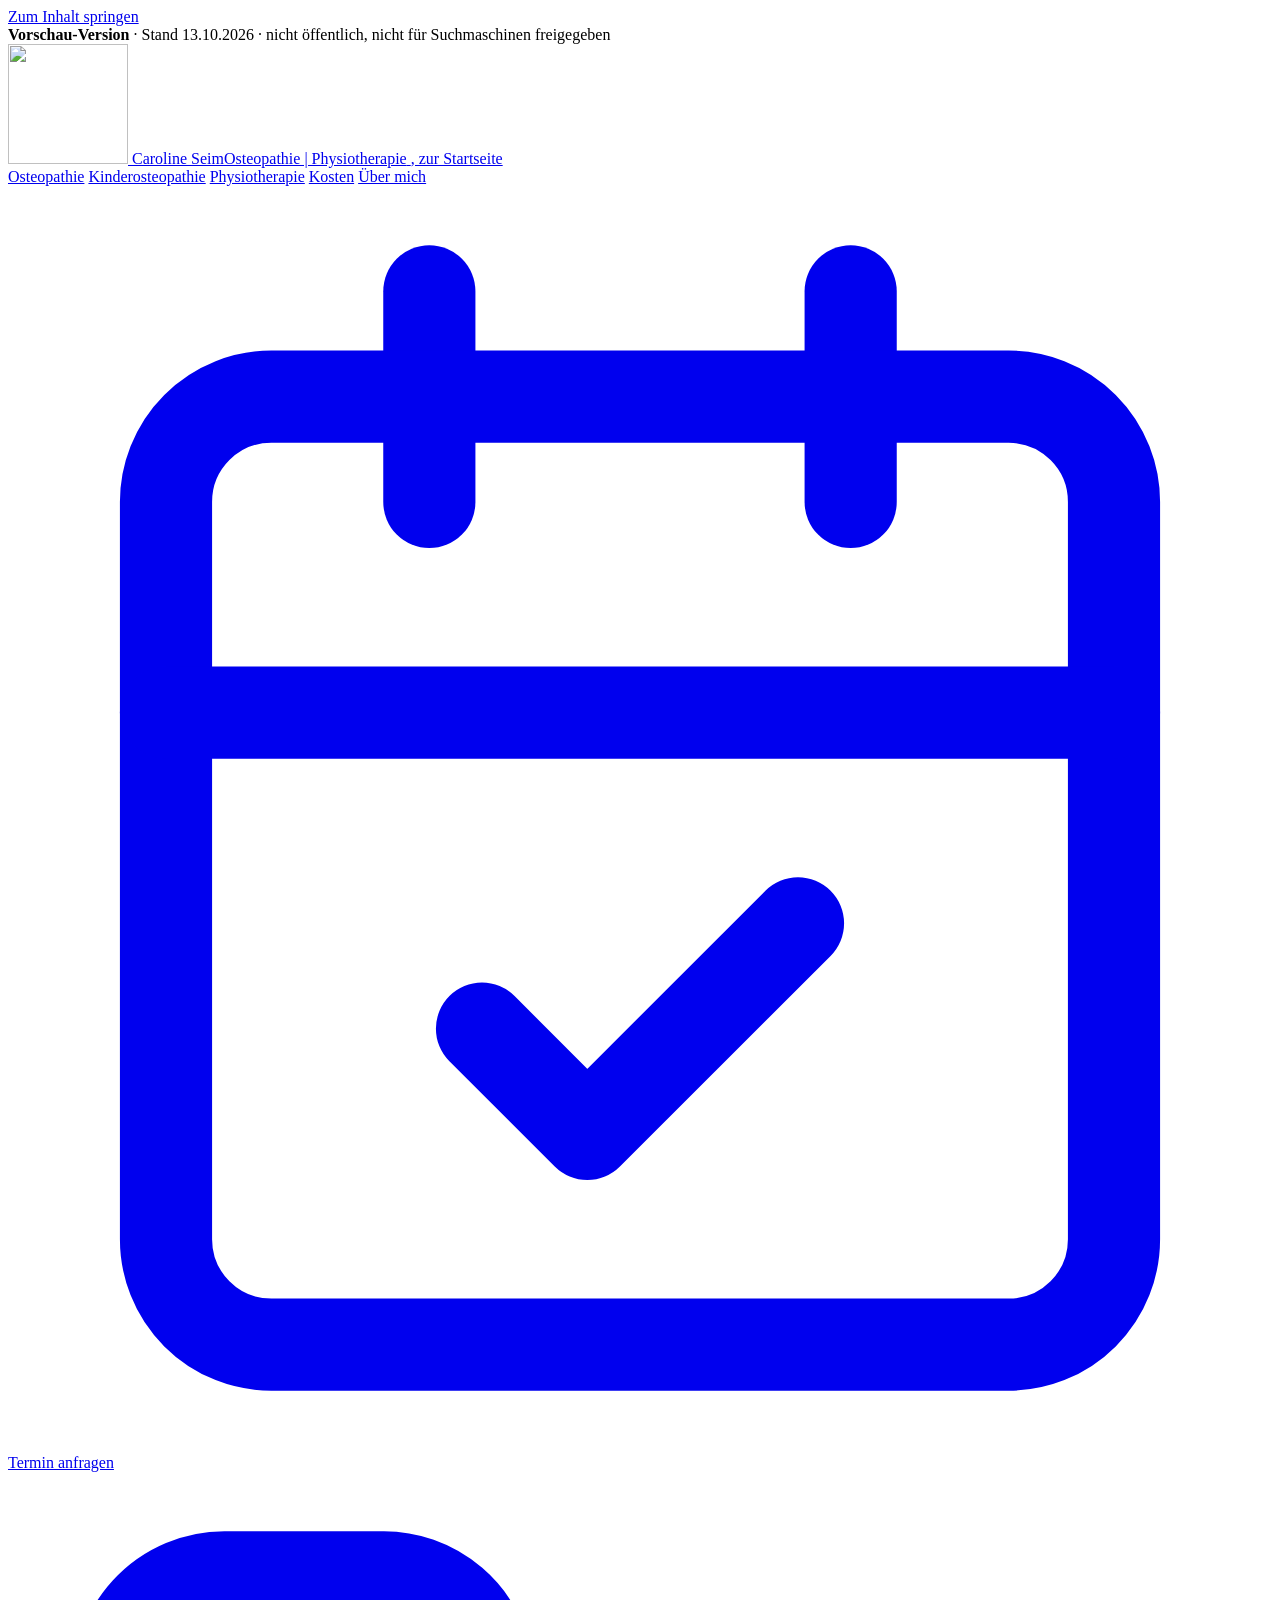
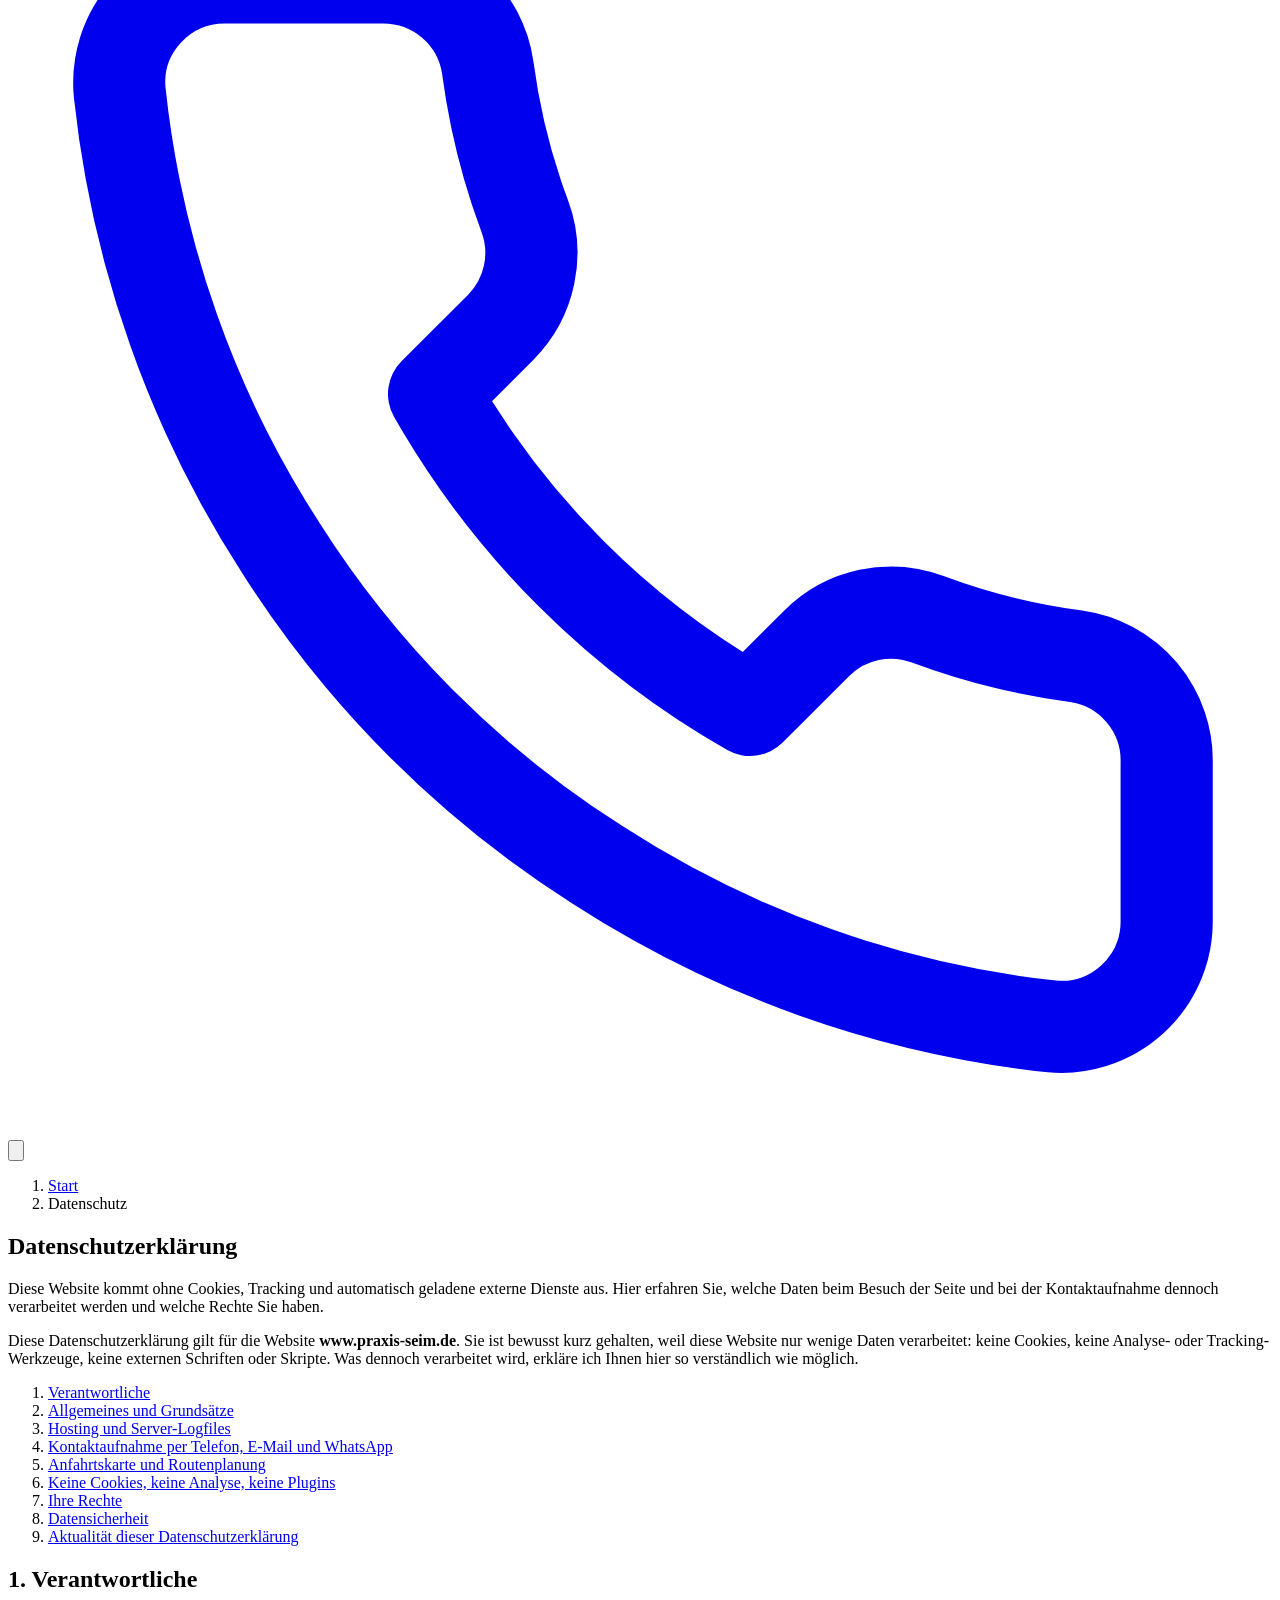
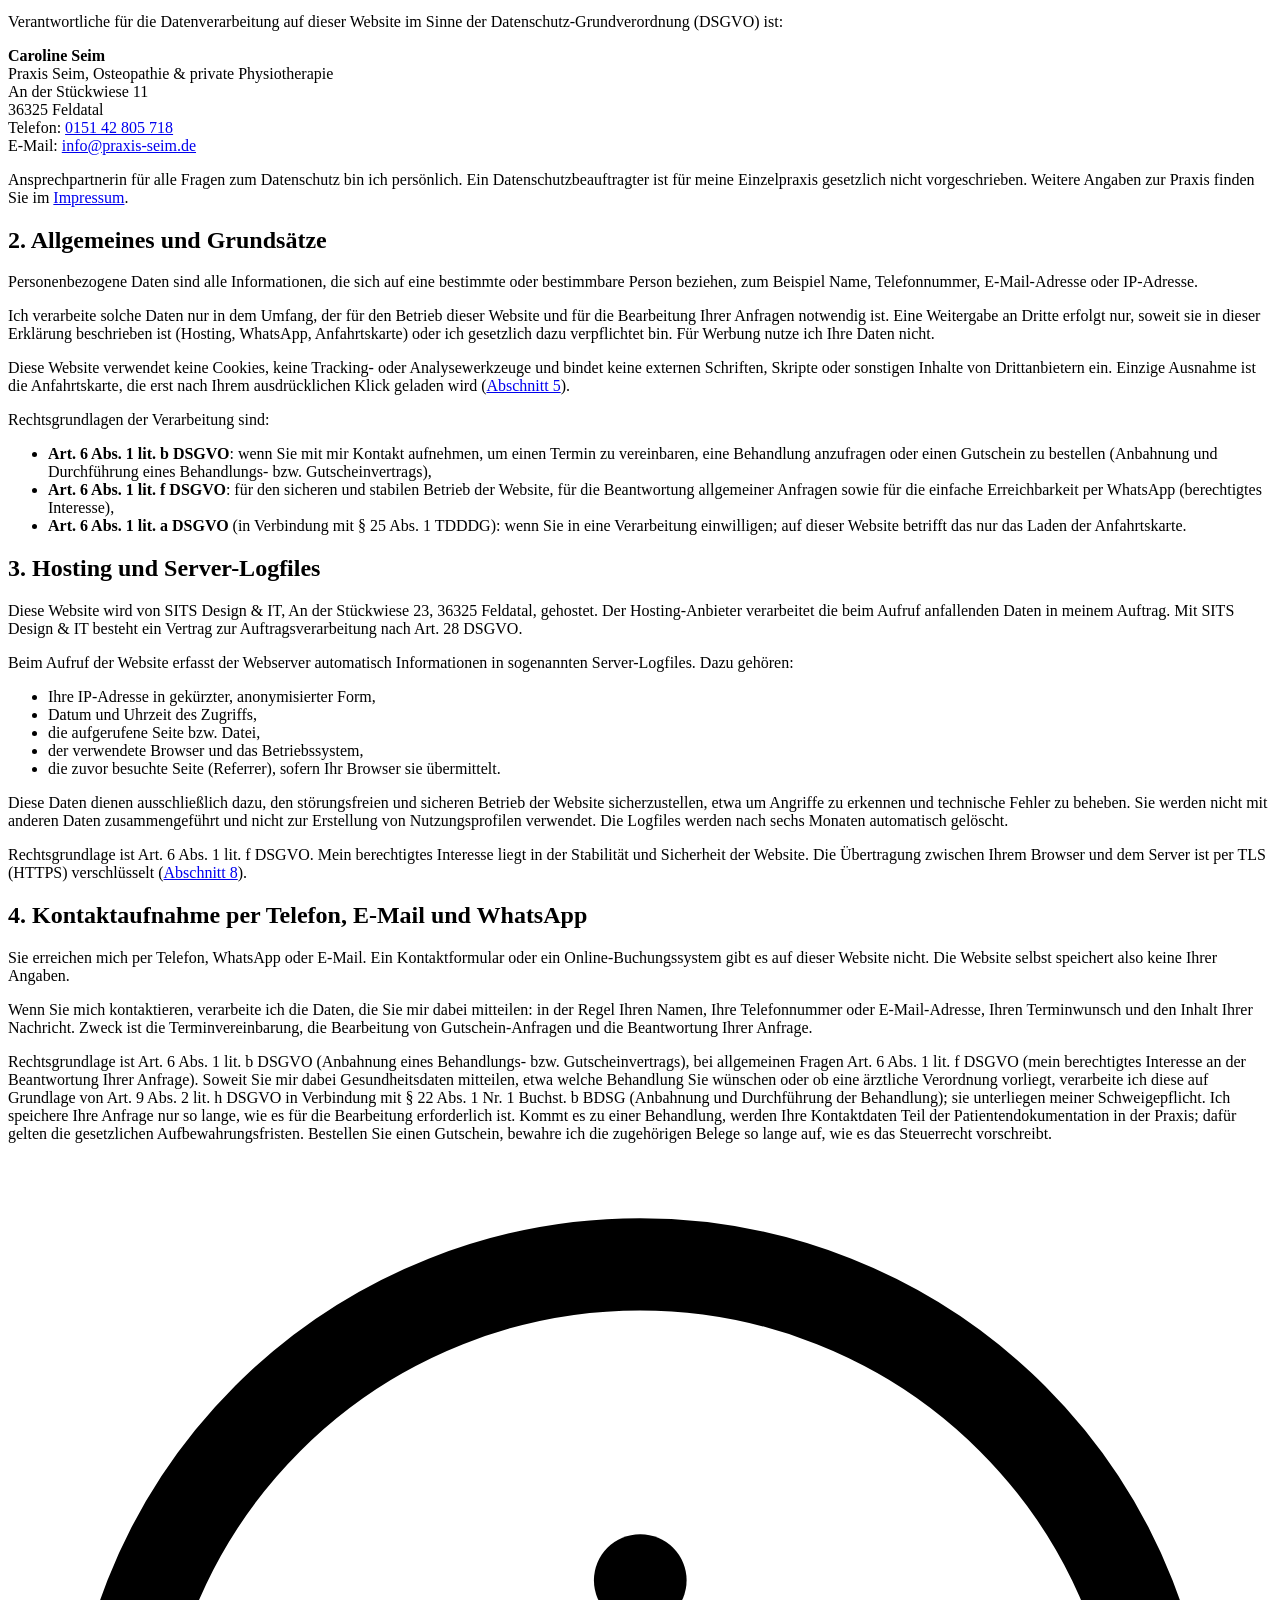
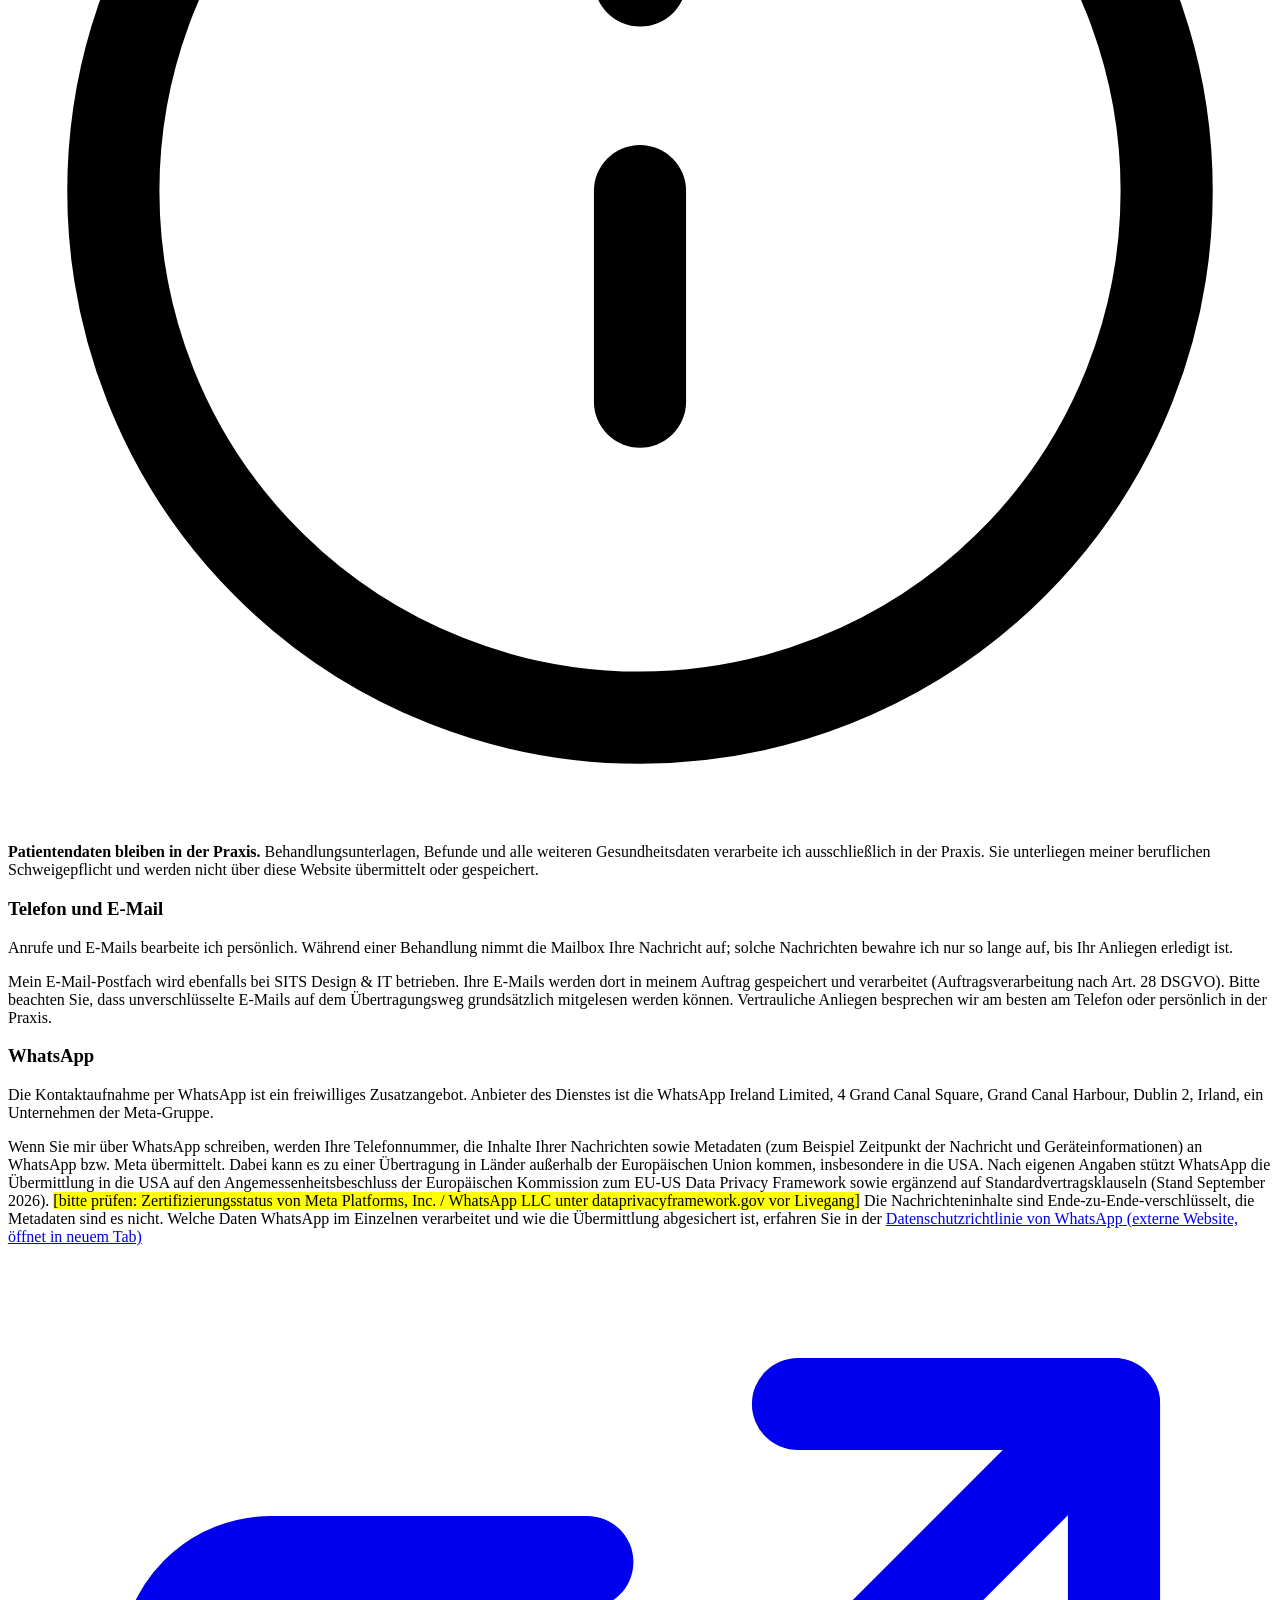
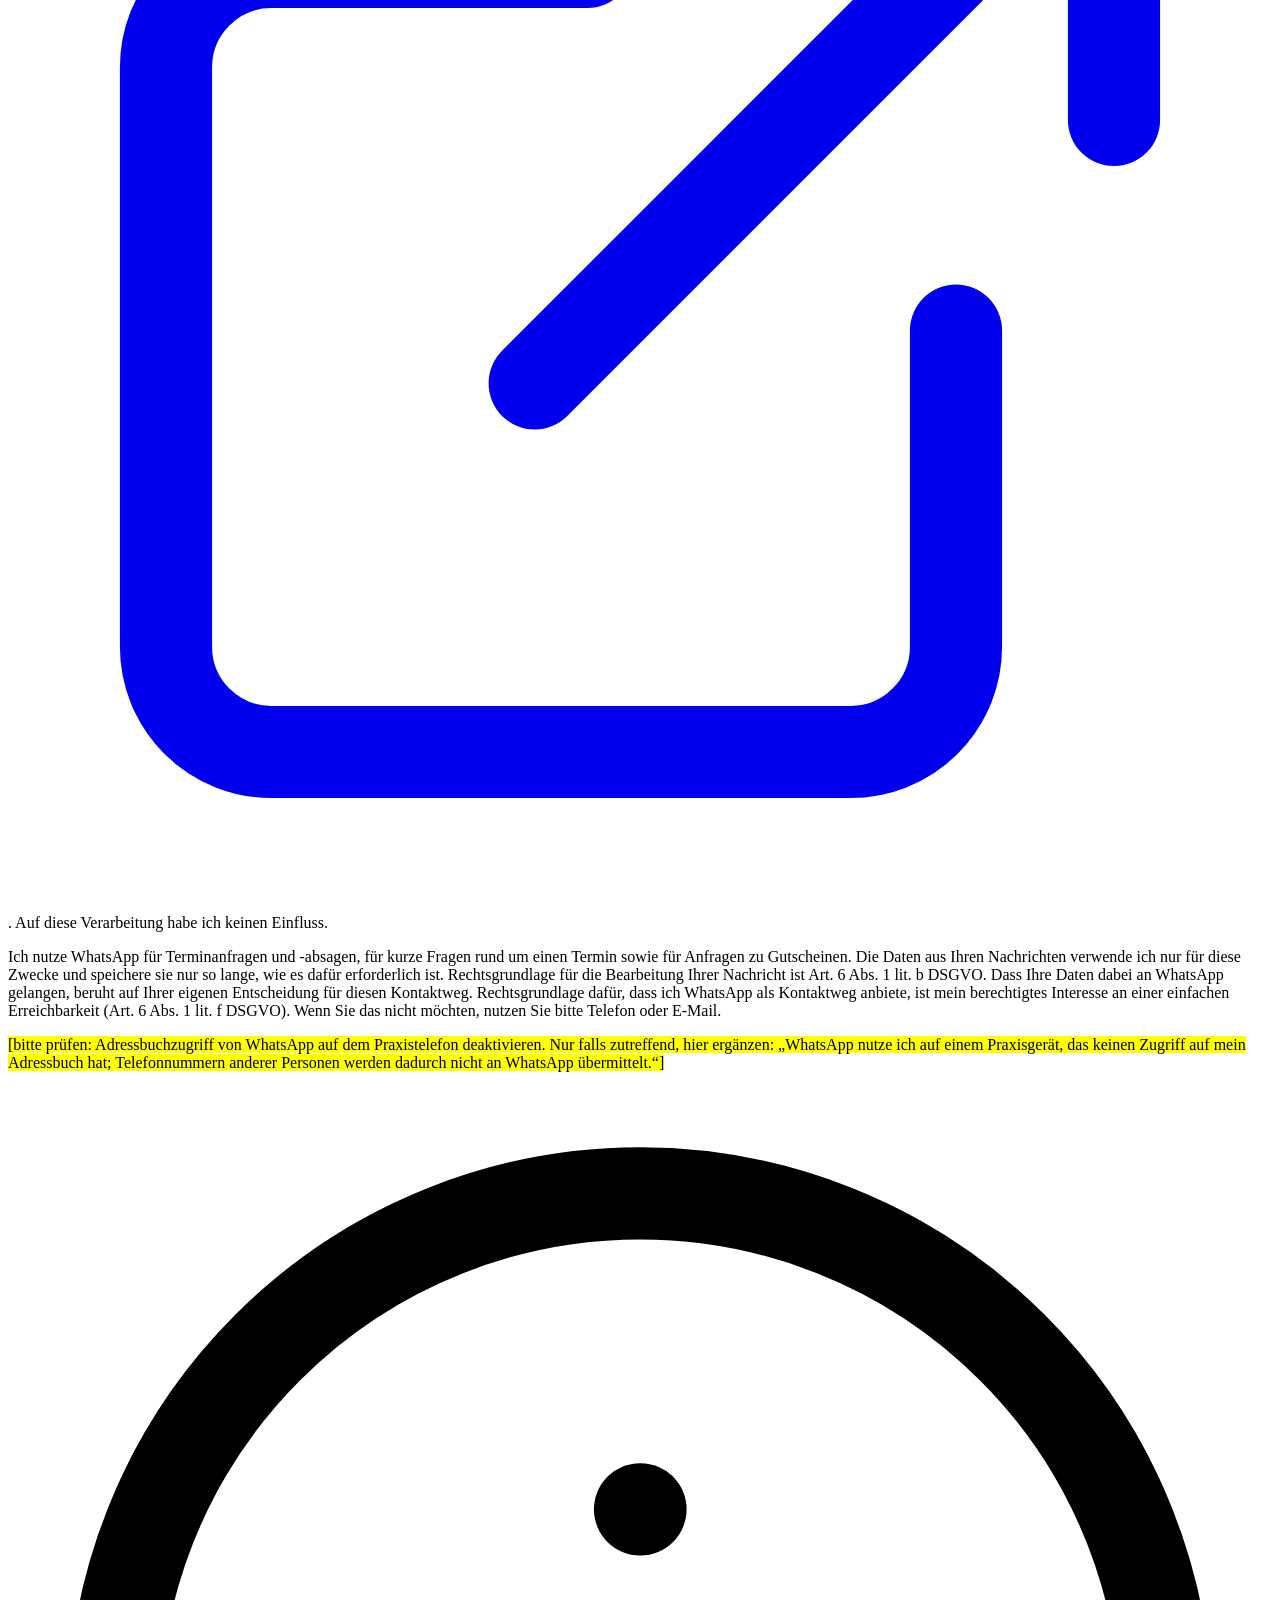
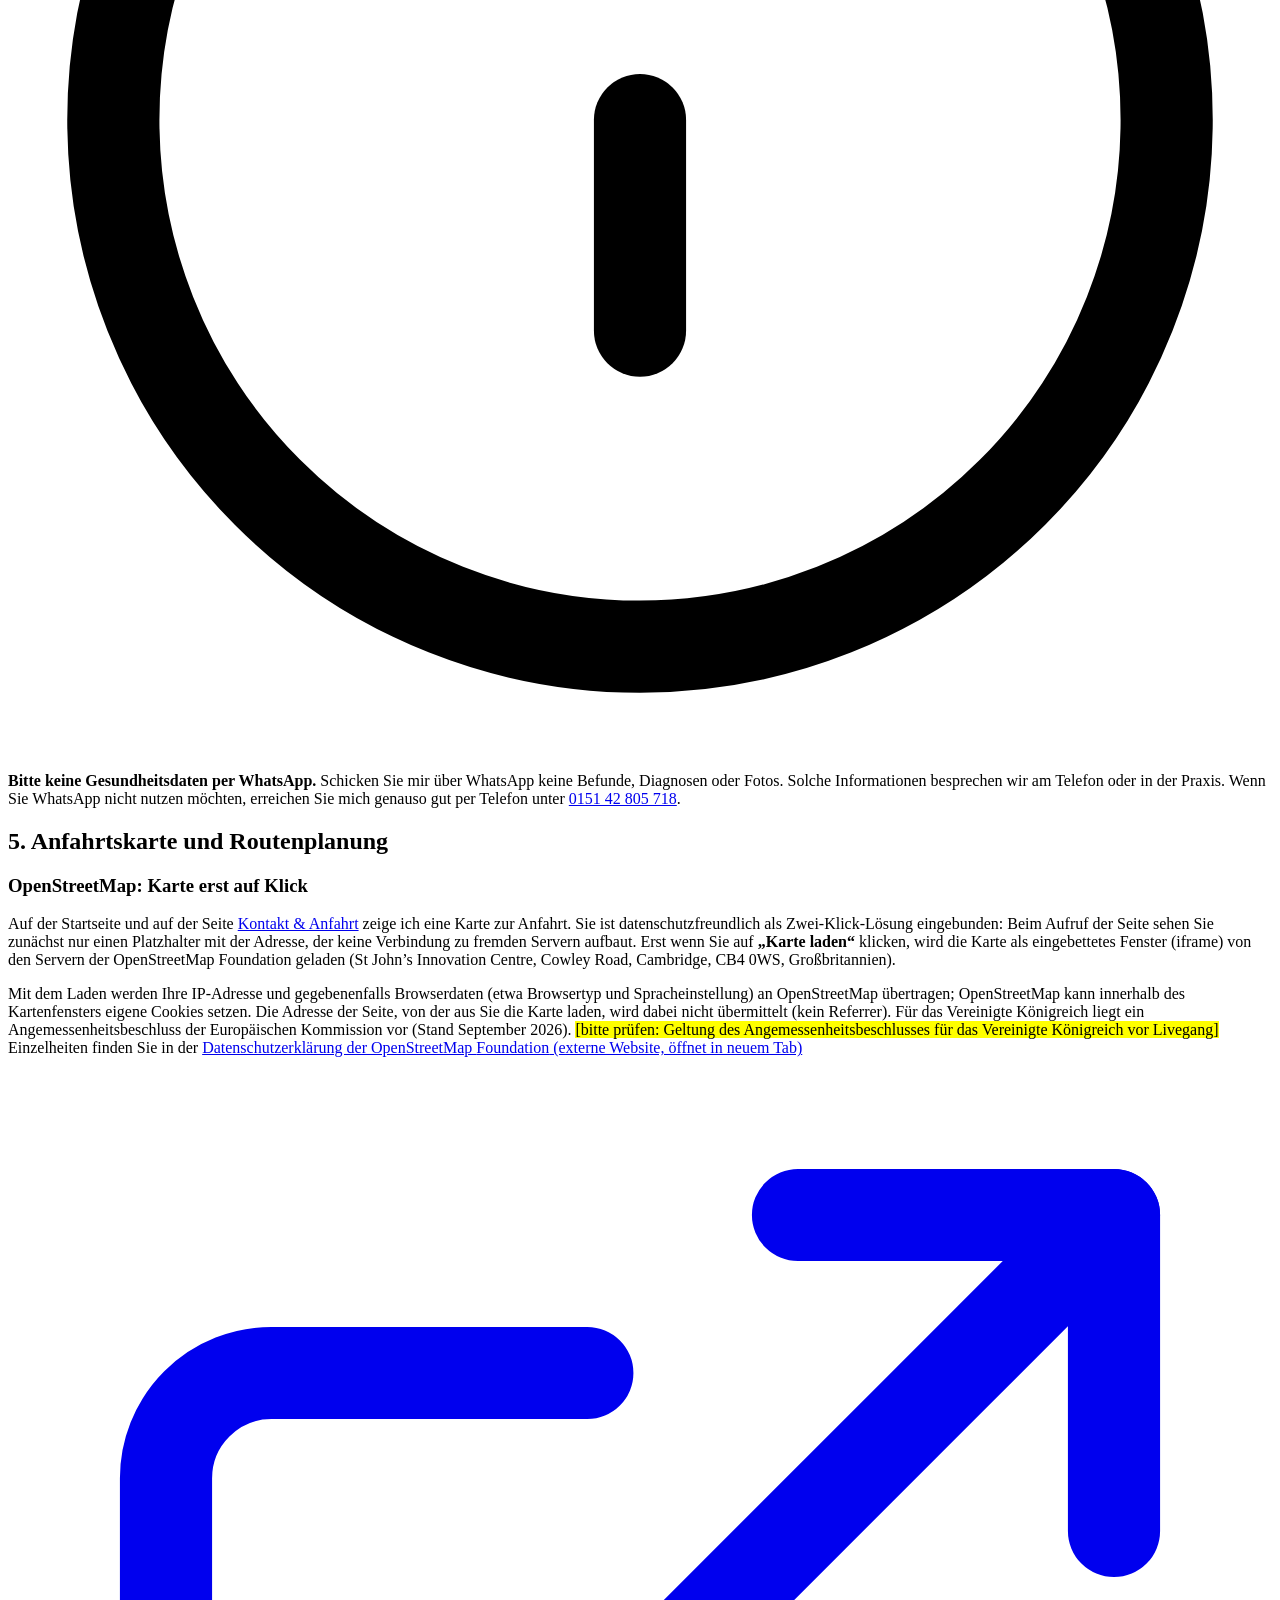
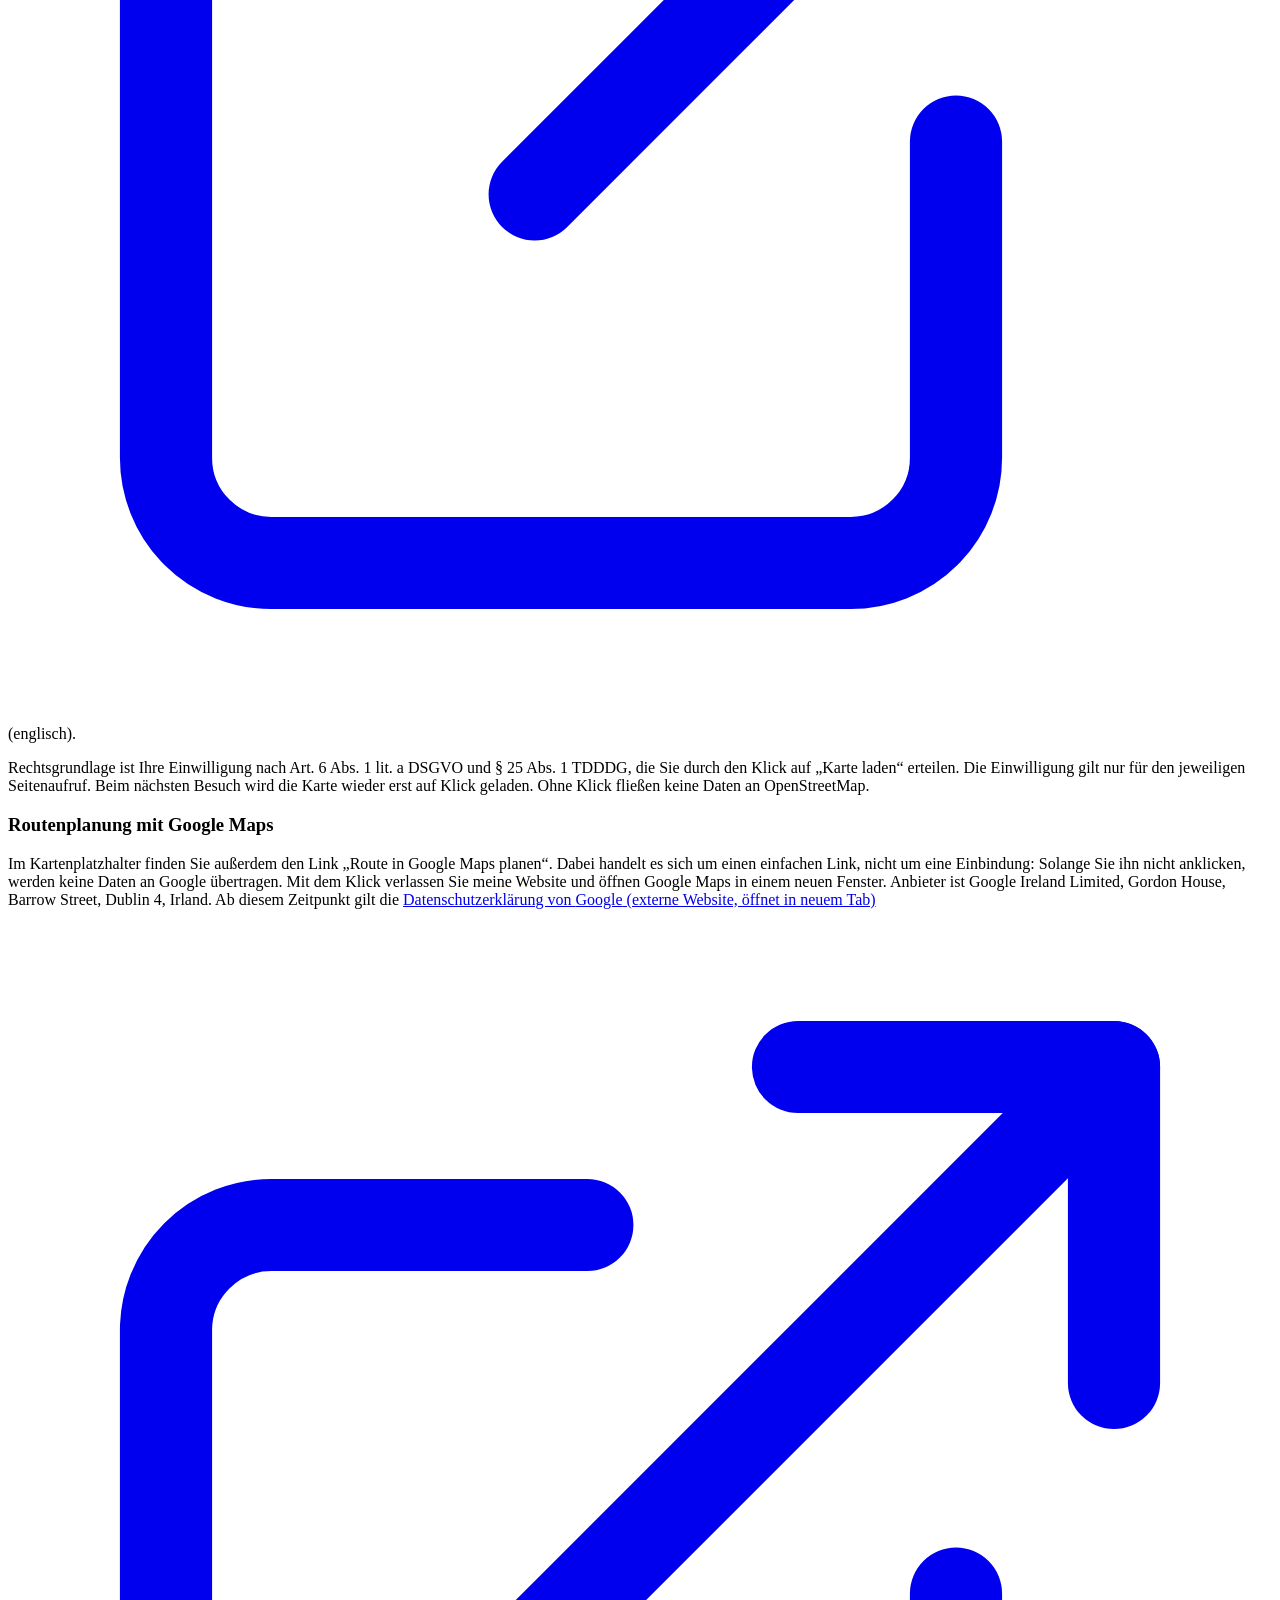
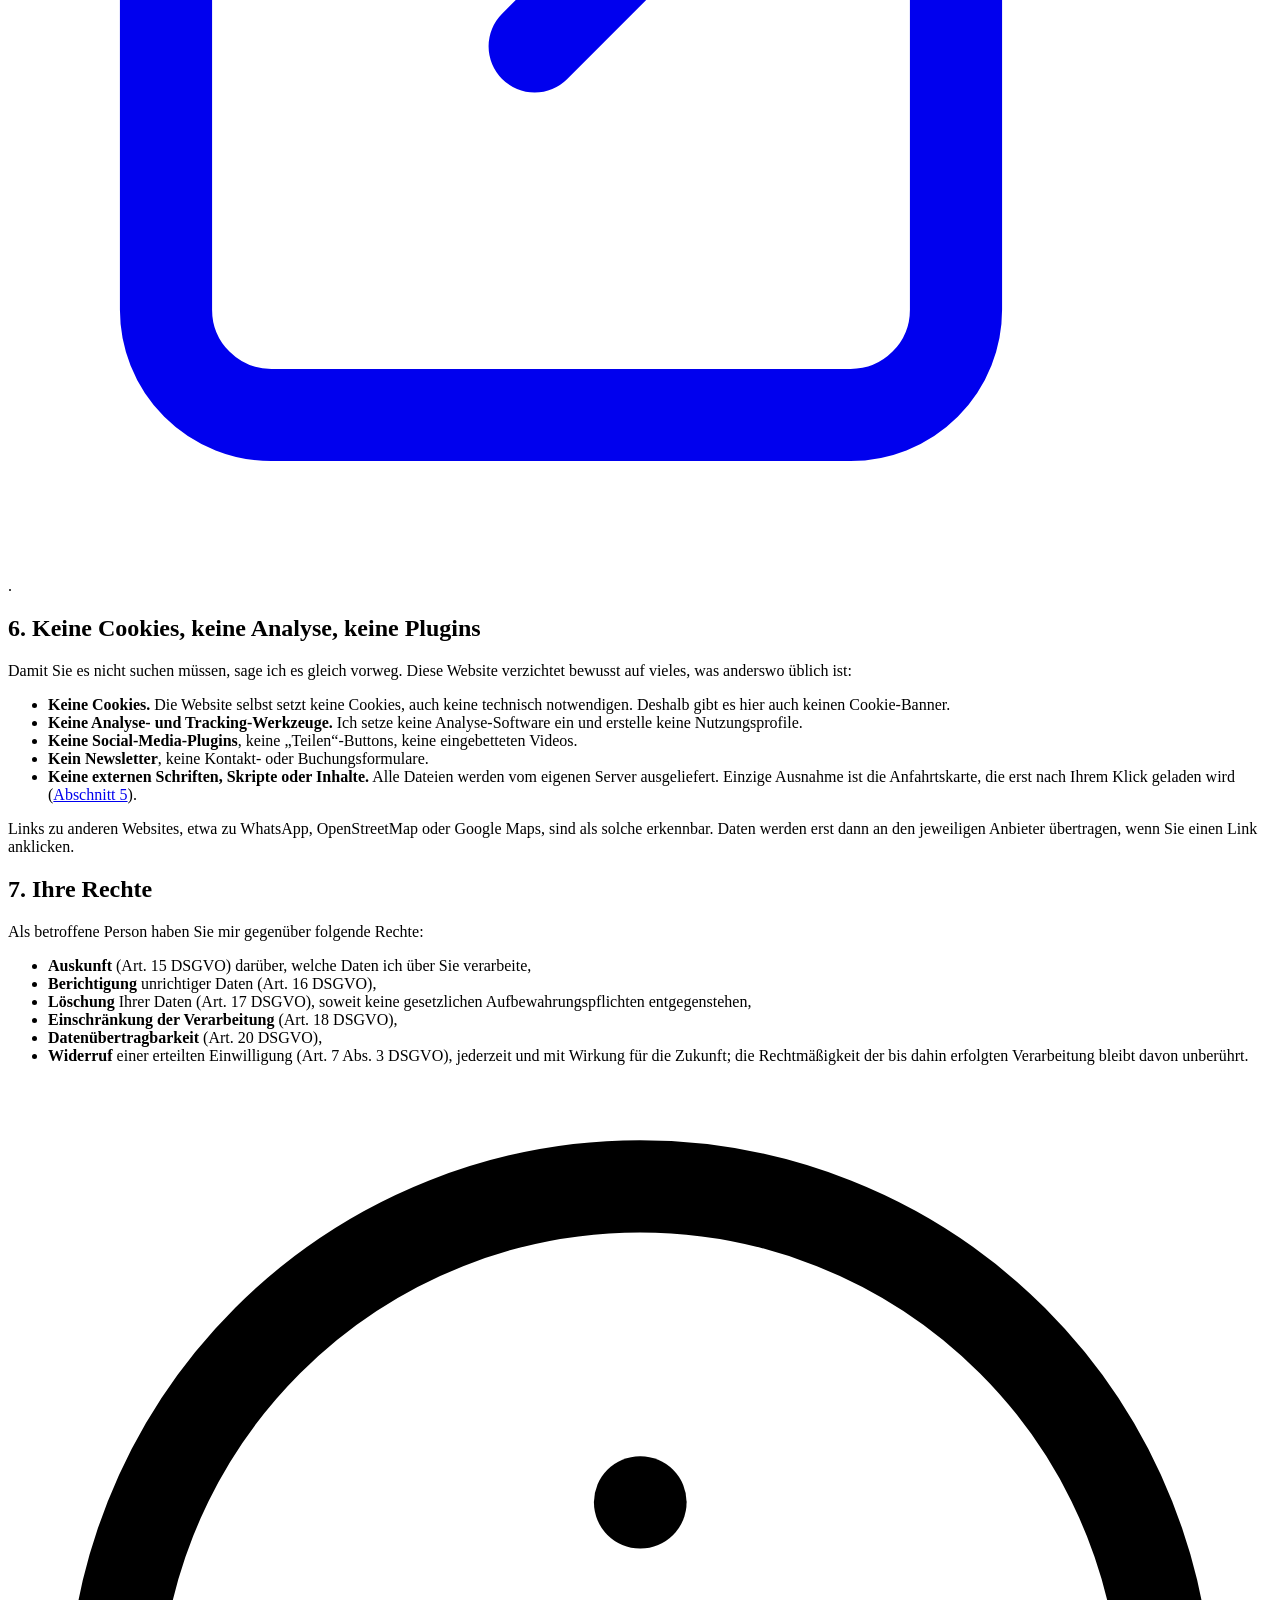
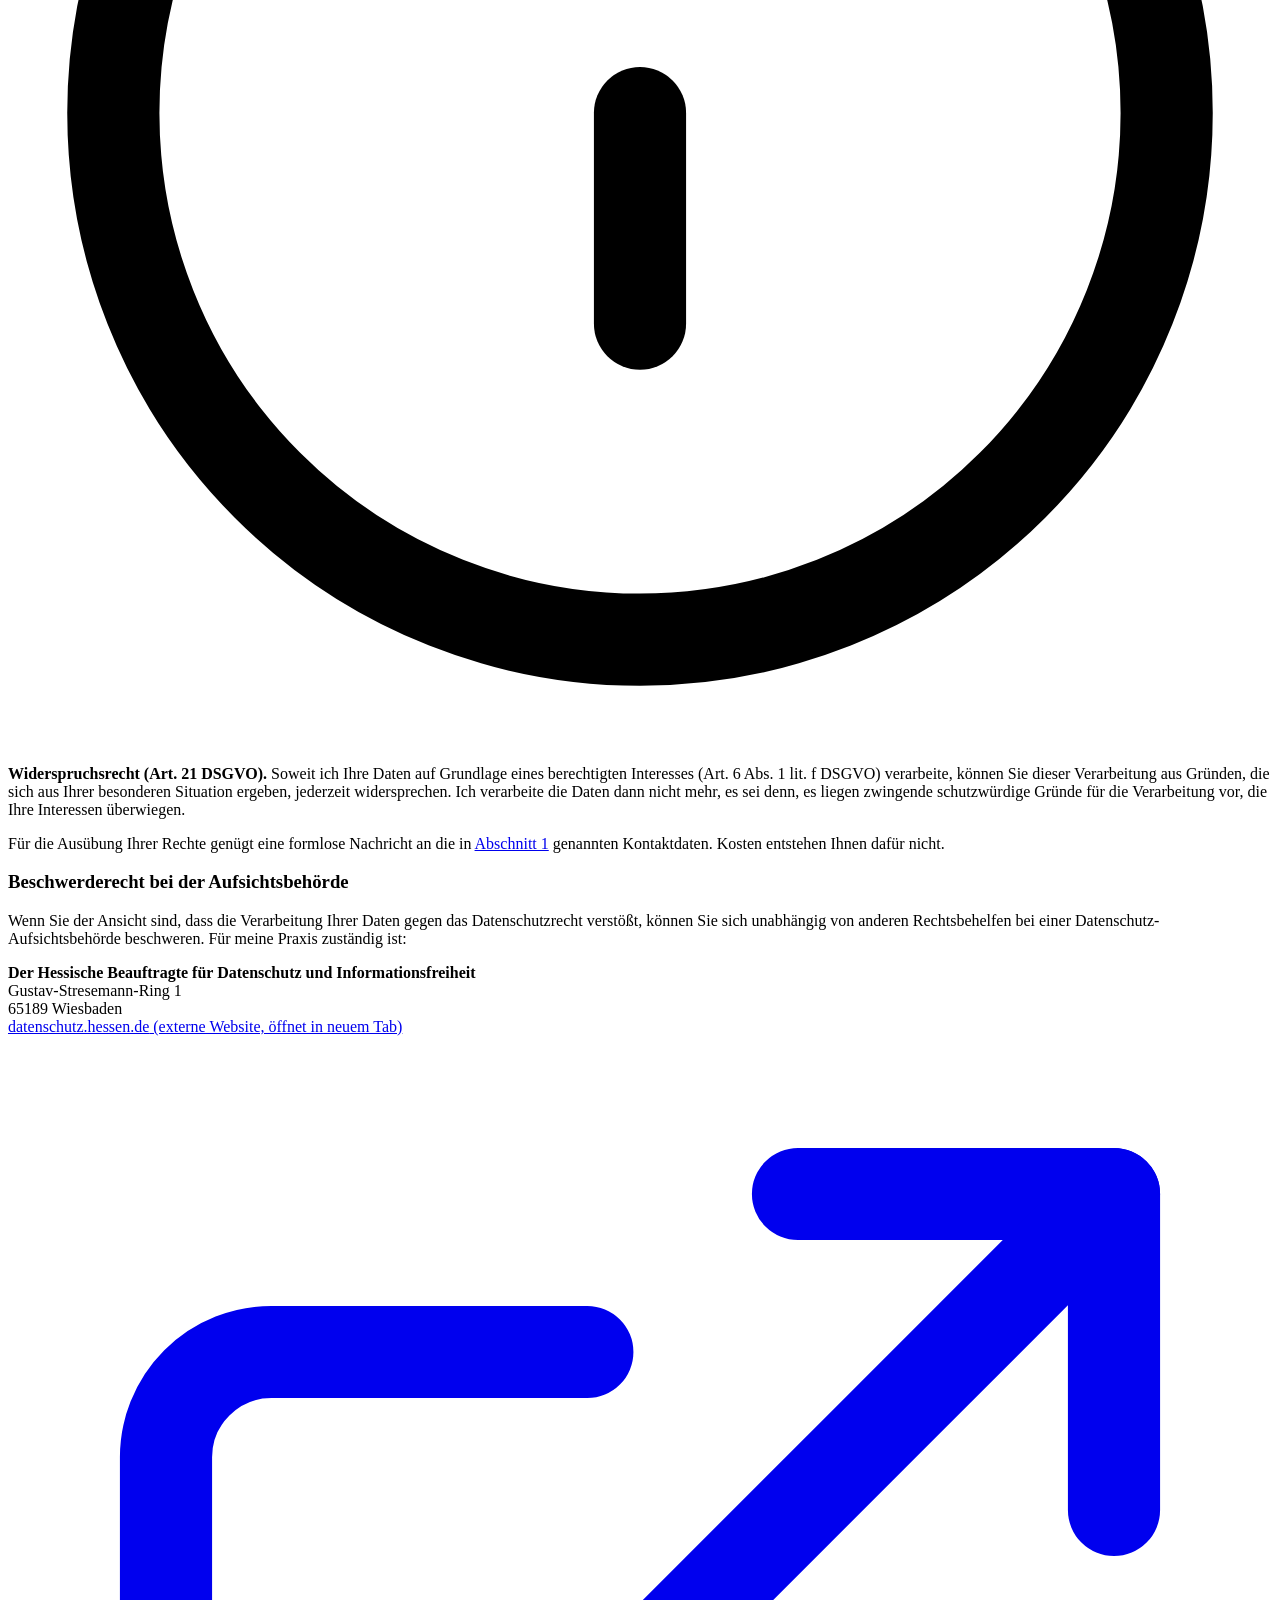
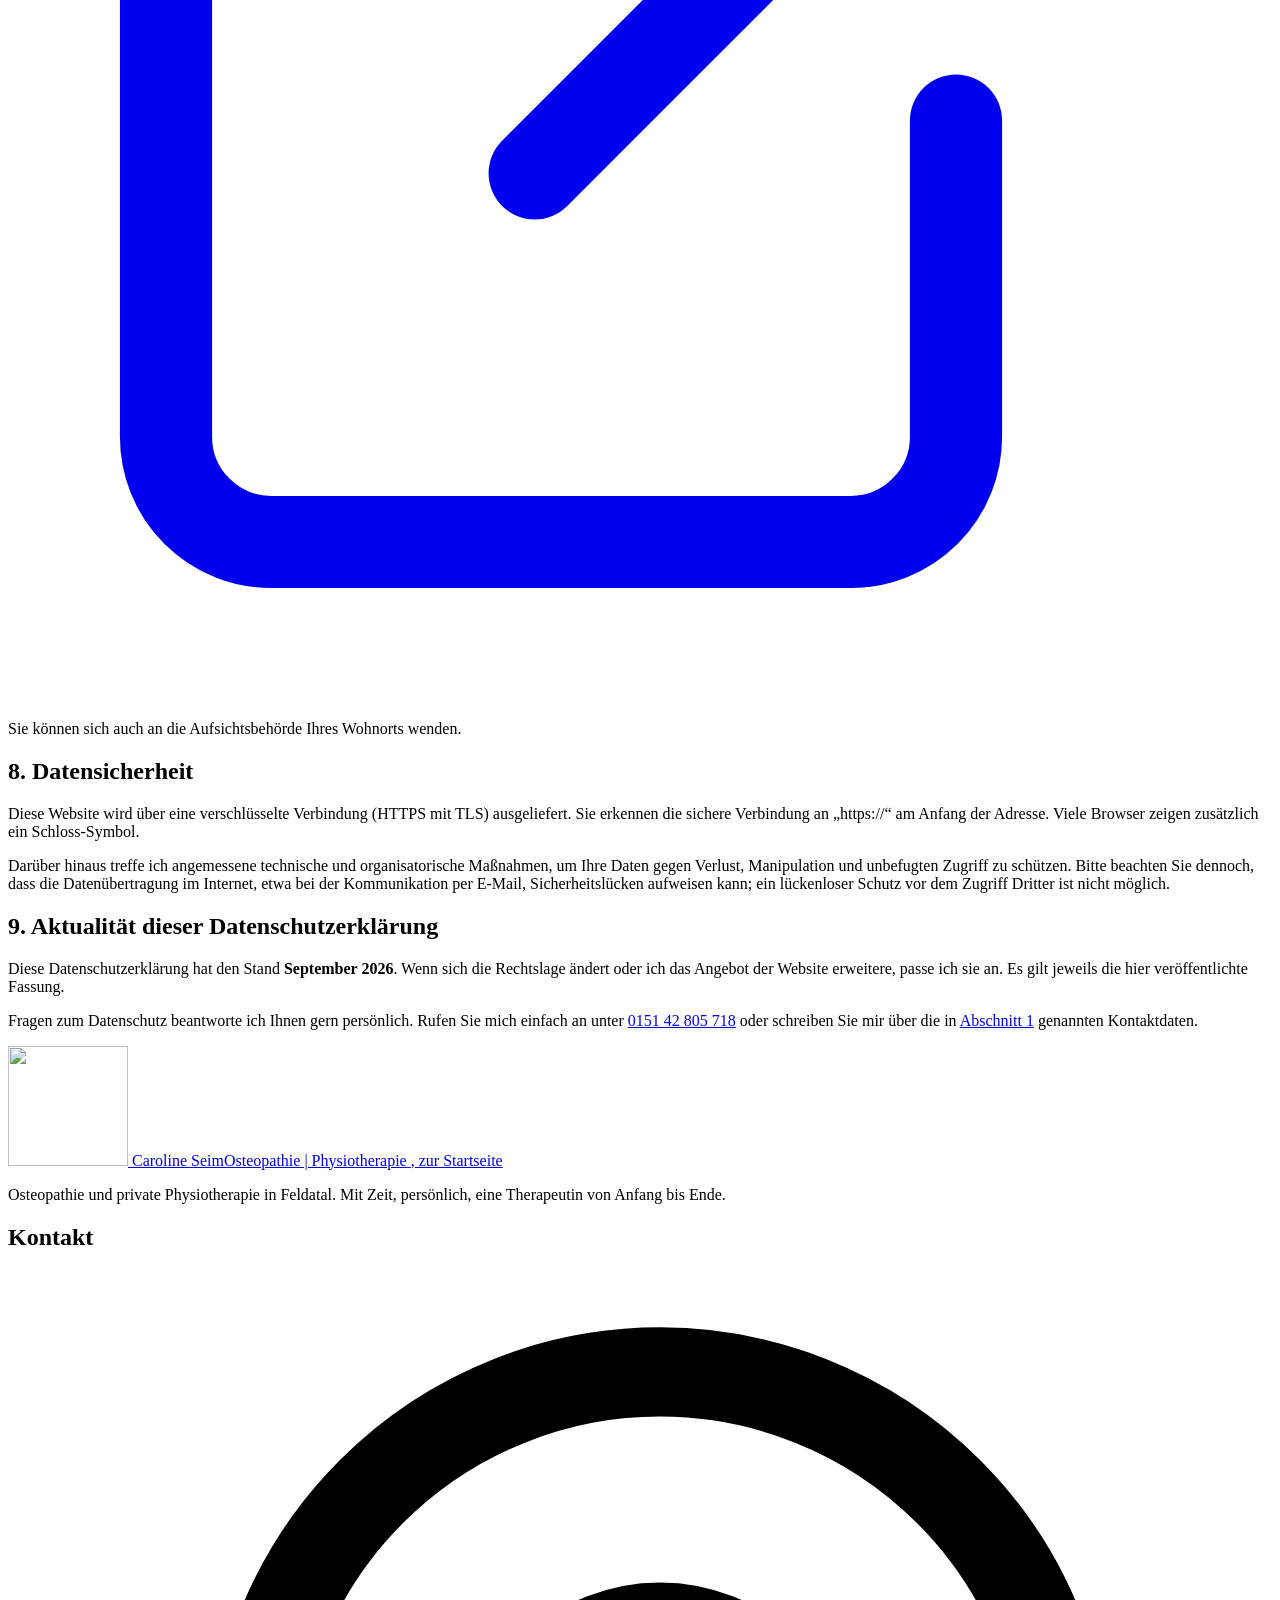
==== commit b0cbaa99: "Vorschau aktualisiert (2026-10-13 08:37)" ====
--- a/datenschutz/index.html
+++ b/datenschutz/index.html
@@ -23,13 +23,13 @@
   <link rel="apple-touch-icon" href="/ps-vorschau-42026f/assets/img/apple-touch-icon.png">
   <link rel="preload" href="/ps-vorschau-42026f/assets/fonts/jost-latin-400-700.woff2" as="font" type="font/woff2" crossorigin="">
   <link rel="preload" href="/ps-vorschau-42026f/assets/fonts/inter-latin-400-700.woff2" as="font" type="font/woff2" crossorigin="">
-  <link rel="stylesheet" href="/ps-vorschau-42026f/assets/css/main.css?v=20261012">
+  <link rel="stylesheet" href="/ps-vorschau-42026f/assets/css/main.css?v=20261013">
   <script type="application/ld+json">{"@context":"https://schema.org","@type":["MedicalBusiness","Physiotherapy"],"@id":"https://tarkin2020.github.io/ps-vorschau-42026f/#praxis","name":"Praxis Seim","alternateName":"Caroline Seim Osteopathie | Physiotherapie","description":"Osteopathie (auf ärztliche Verordnung), Kinderosteopathie und private Physiotherapie in Feldatal (Vogelsbergkreis) für Privatpatienten, Beihilfeberechtigte und Selbstzahler.","url":"https://tarkin2020.github.io/ps-vorschau-42026f/","image":"https://tarkin2020.github.io/ps-vorschau-42026f/assets/img/og-image.jpg","logo":"https://tarkin2020.github.io/ps-vorschau-42026f/assets/img/logo-bildmarke-full.png","telephone":"+4915142805718","address":{"@type":"PostalAddress","streetAddress":"An der Stückwiese 11","postalCode":"36325","addressLocality":"Feldatal","addressRegion":"Hessen","addressCountry":"DE"},"geo":{"@type":"GeoCoordinates","latitude":50.6538068,"longitude":9.1733141},"areaServed":["Feldatal","Vogelsbergkreis","Alsfeld","Mücke","Homberg (Ohm)","Grünberg","Lauterbach","Schotten","Romrod"],"founder":{"@type":"Person","name":"Caroline Seim","jobTitle":"Staatlich anerkannte Physiotherapeutin, Osteopathin, Kinder-Osteopathin","worksFor":{"@id":"https://tarkin2020.github.io/ps-vorschau-42026f/#praxis"}},"contactPoint":[{"@type":"ContactPoint","telephone":"+4915142805718","contactType":"Terminvereinbarung","availableLanguage":"de"}]}</script>
   <script type="application/ld+json">{"@context":"https://schema.org","@type":"BreadcrumbList","itemListElement":[{"@type":"ListItem","position":1,"name":"Start","item":"https://tarkin2020.github.io/ps-vorschau-42026f/"},{"@type":"ListItem","position":2,"name":"Datenschutz","item":"https://tarkin2020.github.io/ps-vorschau-42026f/datenschutz/"}]}</script>
 </head>
 <body>
   <a class="skip-link" href="#main">Zum Inhalt springen</a>
-  <div class="staging-banner" role="note"><strong>Vorschau-Version</strong> · Stand 12.10.2026 · nicht öffentlich, nicht für Suchmaschinen freigegeben</div>
+  <div class="staging-banner" role="note"><strong>Vorschau-Version</strong> · Stand 13.10.2026 · nicht öffentlich, nicht für Suchmaschinen freigegeben</div>
   
 <header class="header" id="header">
   <div class="container header__inner">
@@ -248,6 +248,6 @@
   </div>
 </footer>
 
-  <script src="/ps-vorschau-42026f/assets/js/main.js?v=20261012" defer=""></script>
+  <script src="/ps-vorschau-42026f/assets/js/main.js?v=20261013" defer=""></script>
 </body>
 </html>
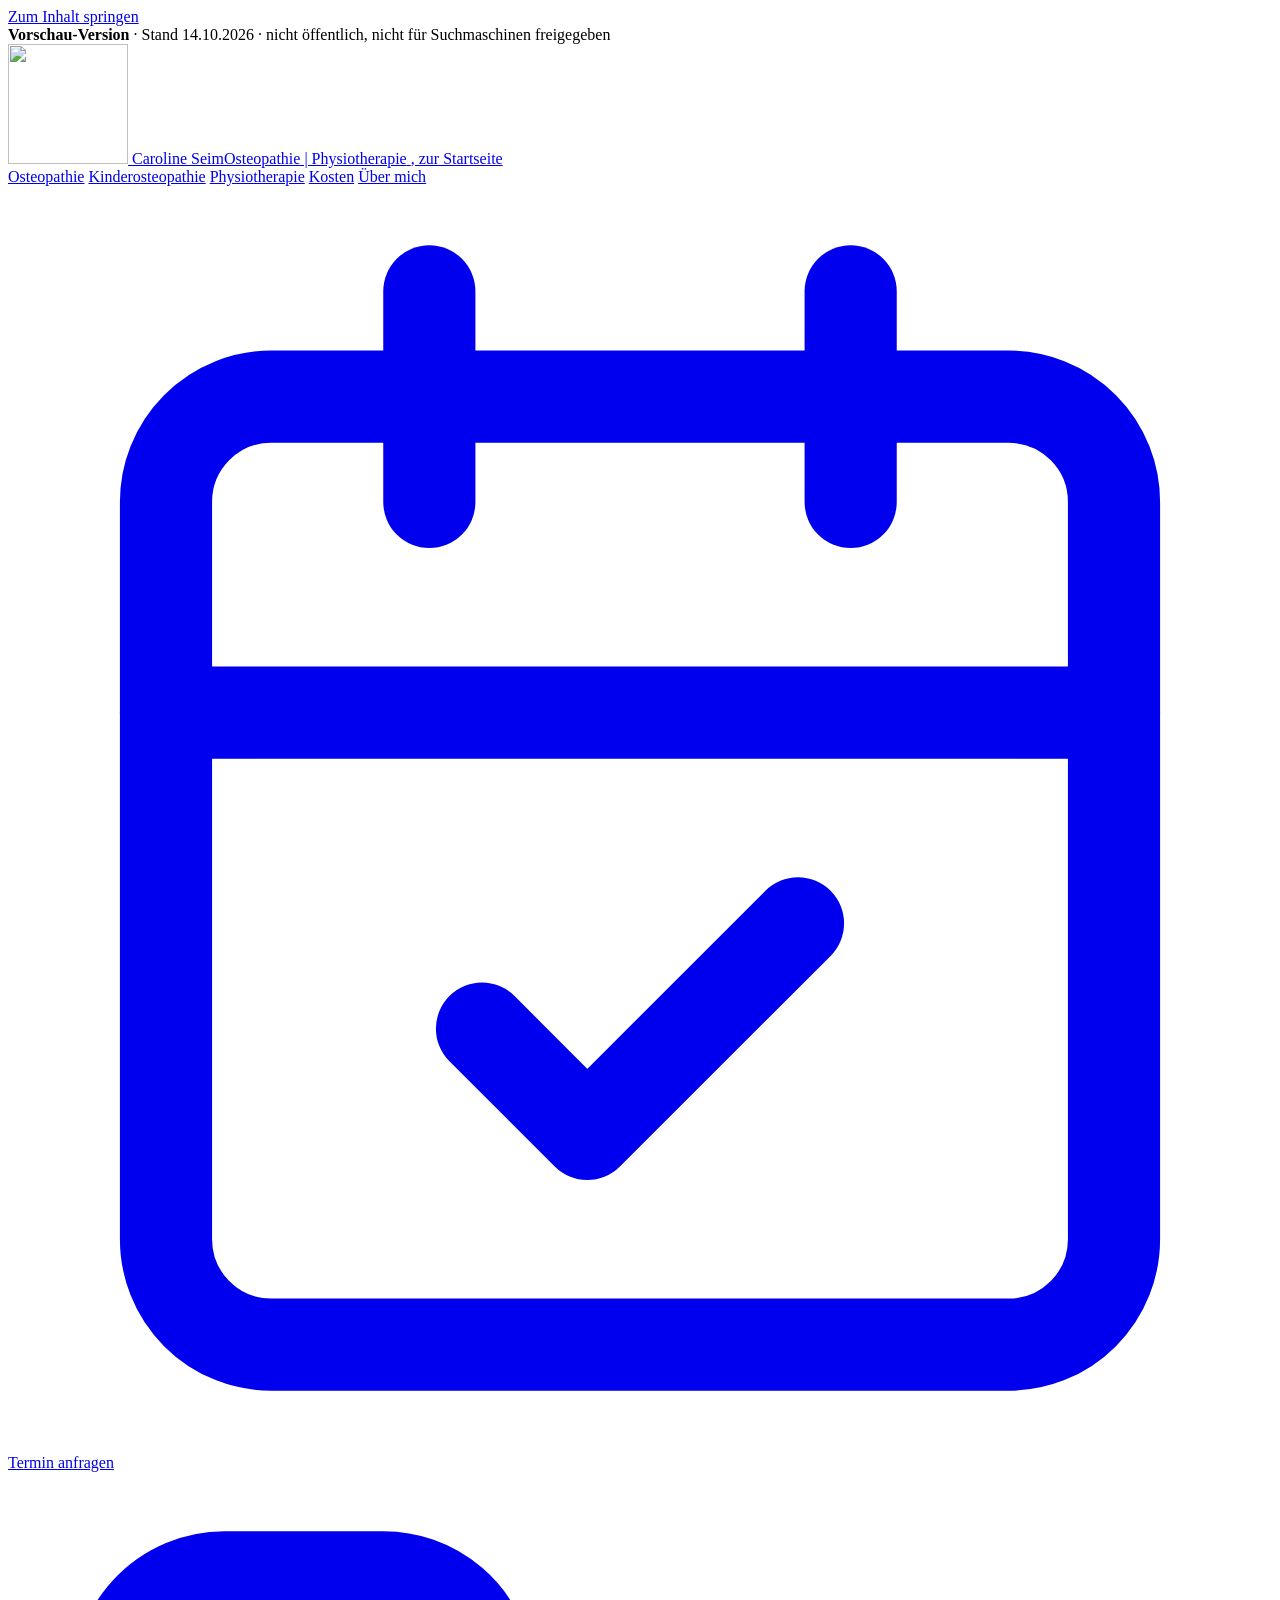
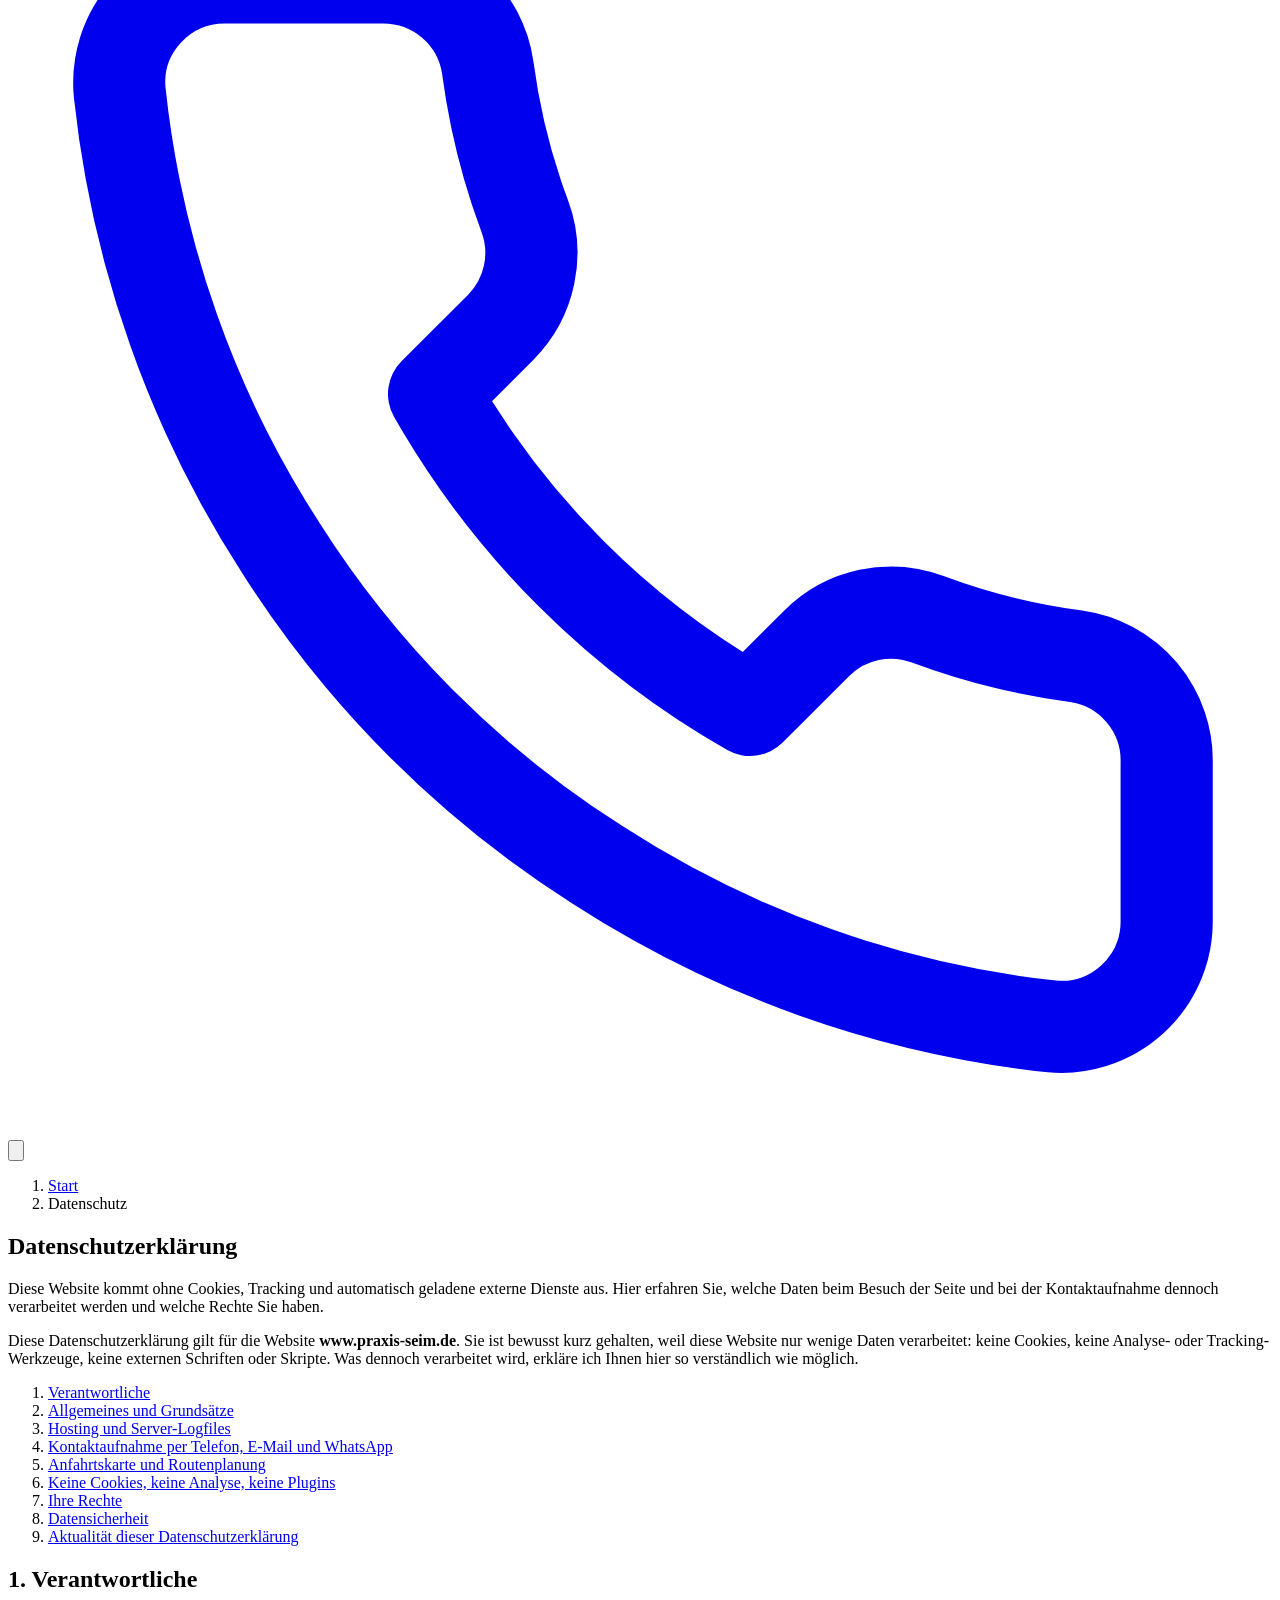
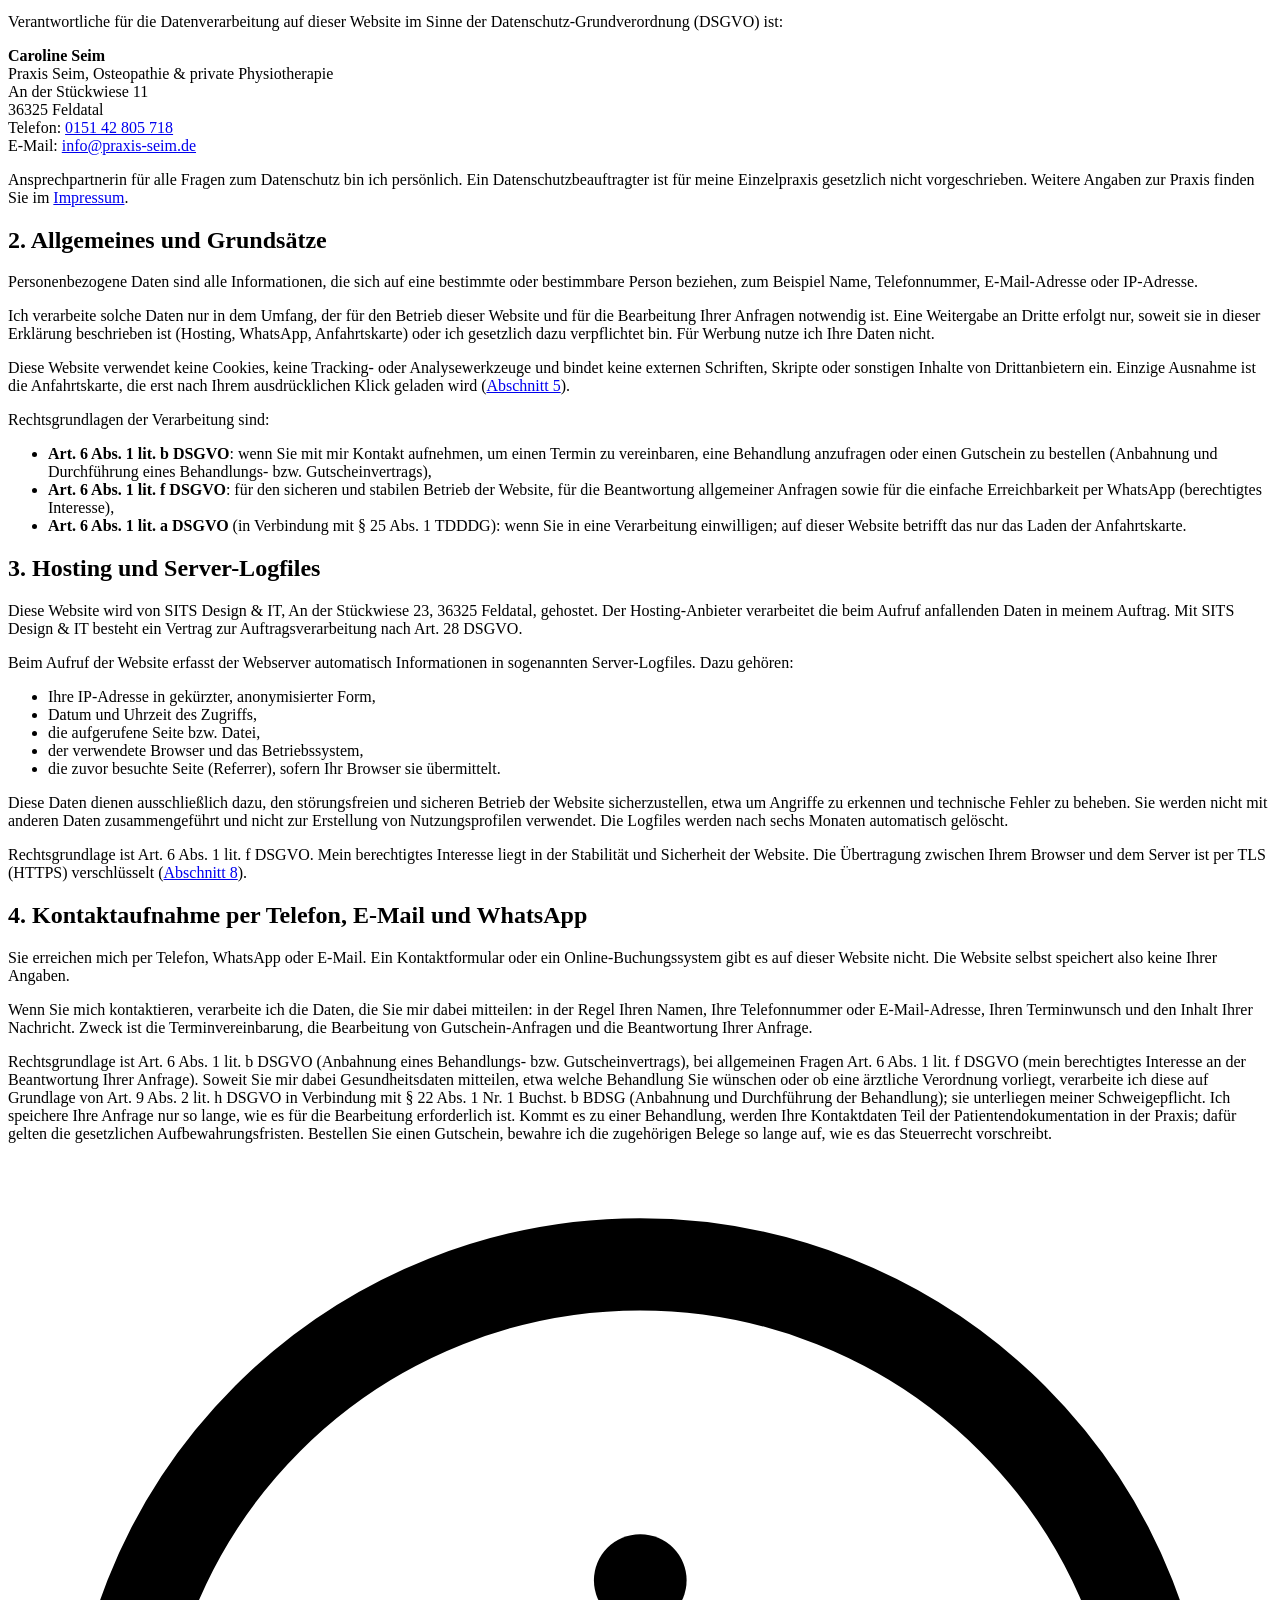
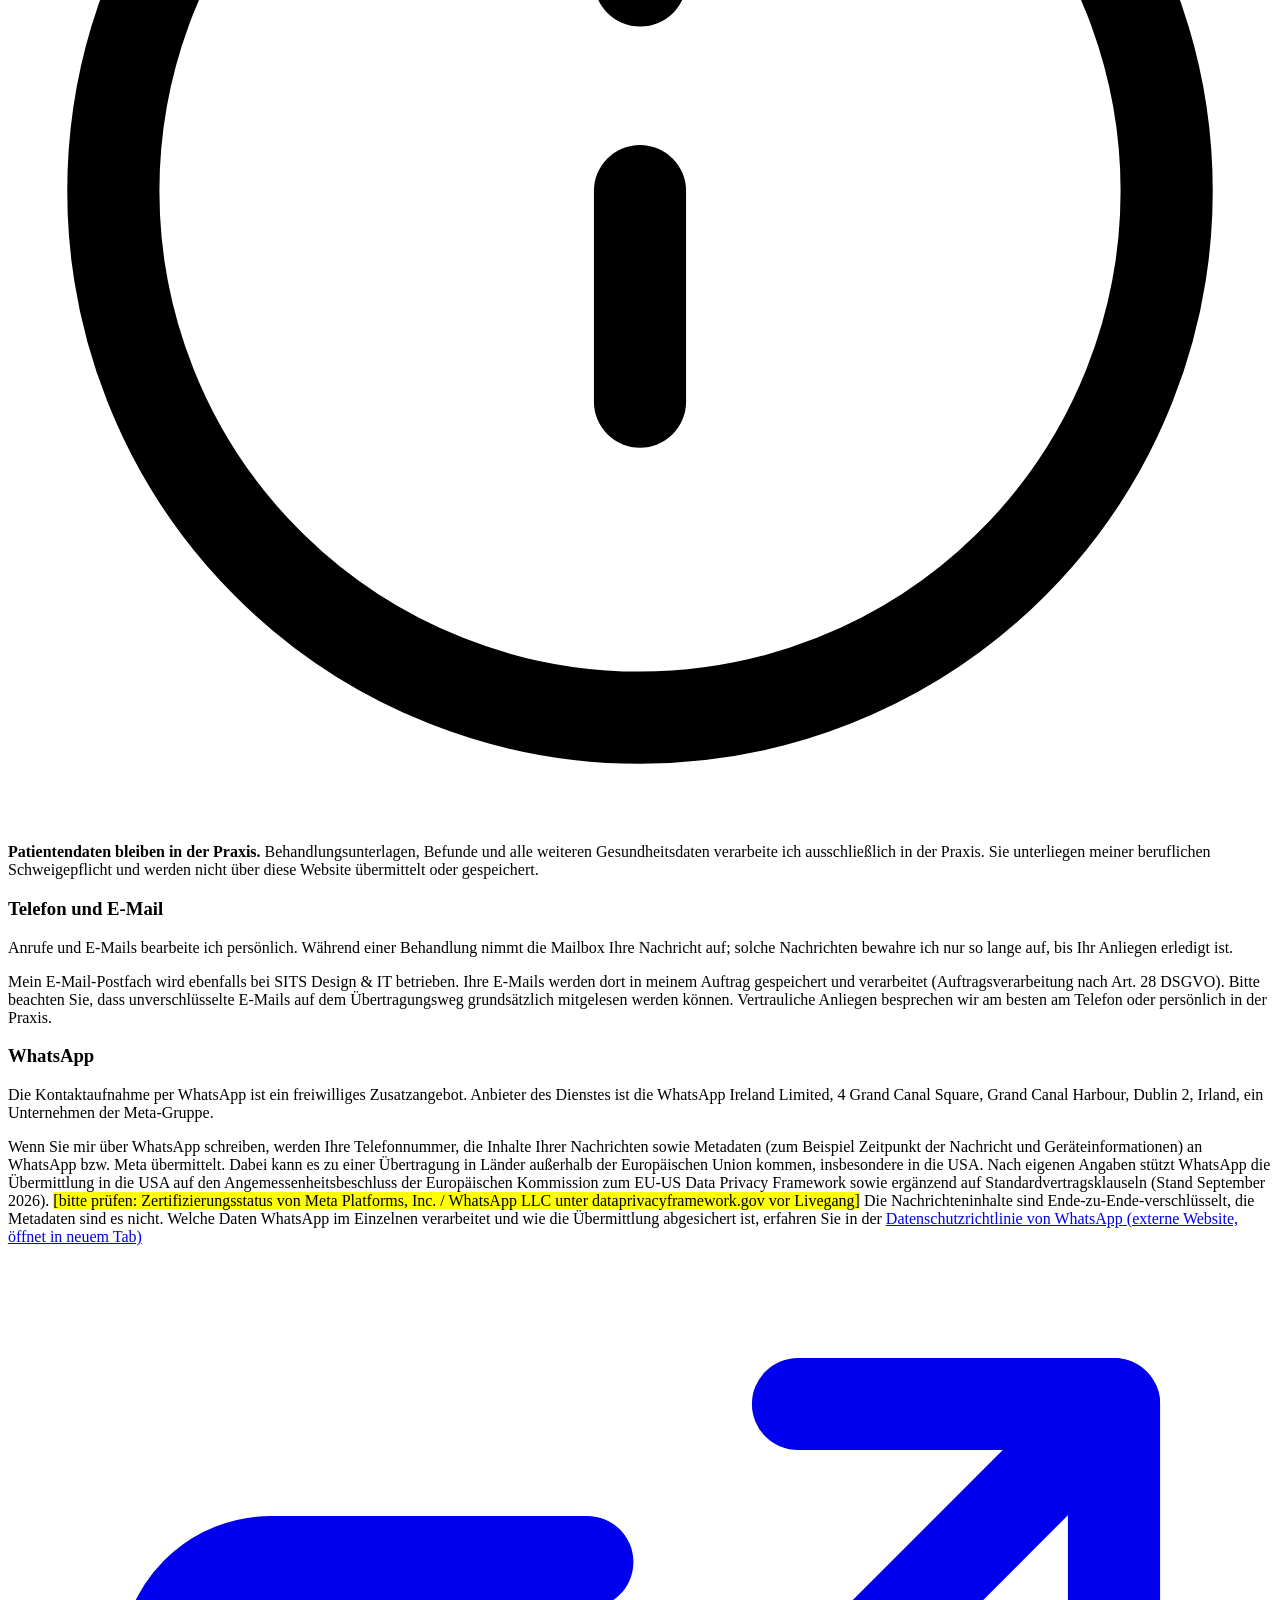
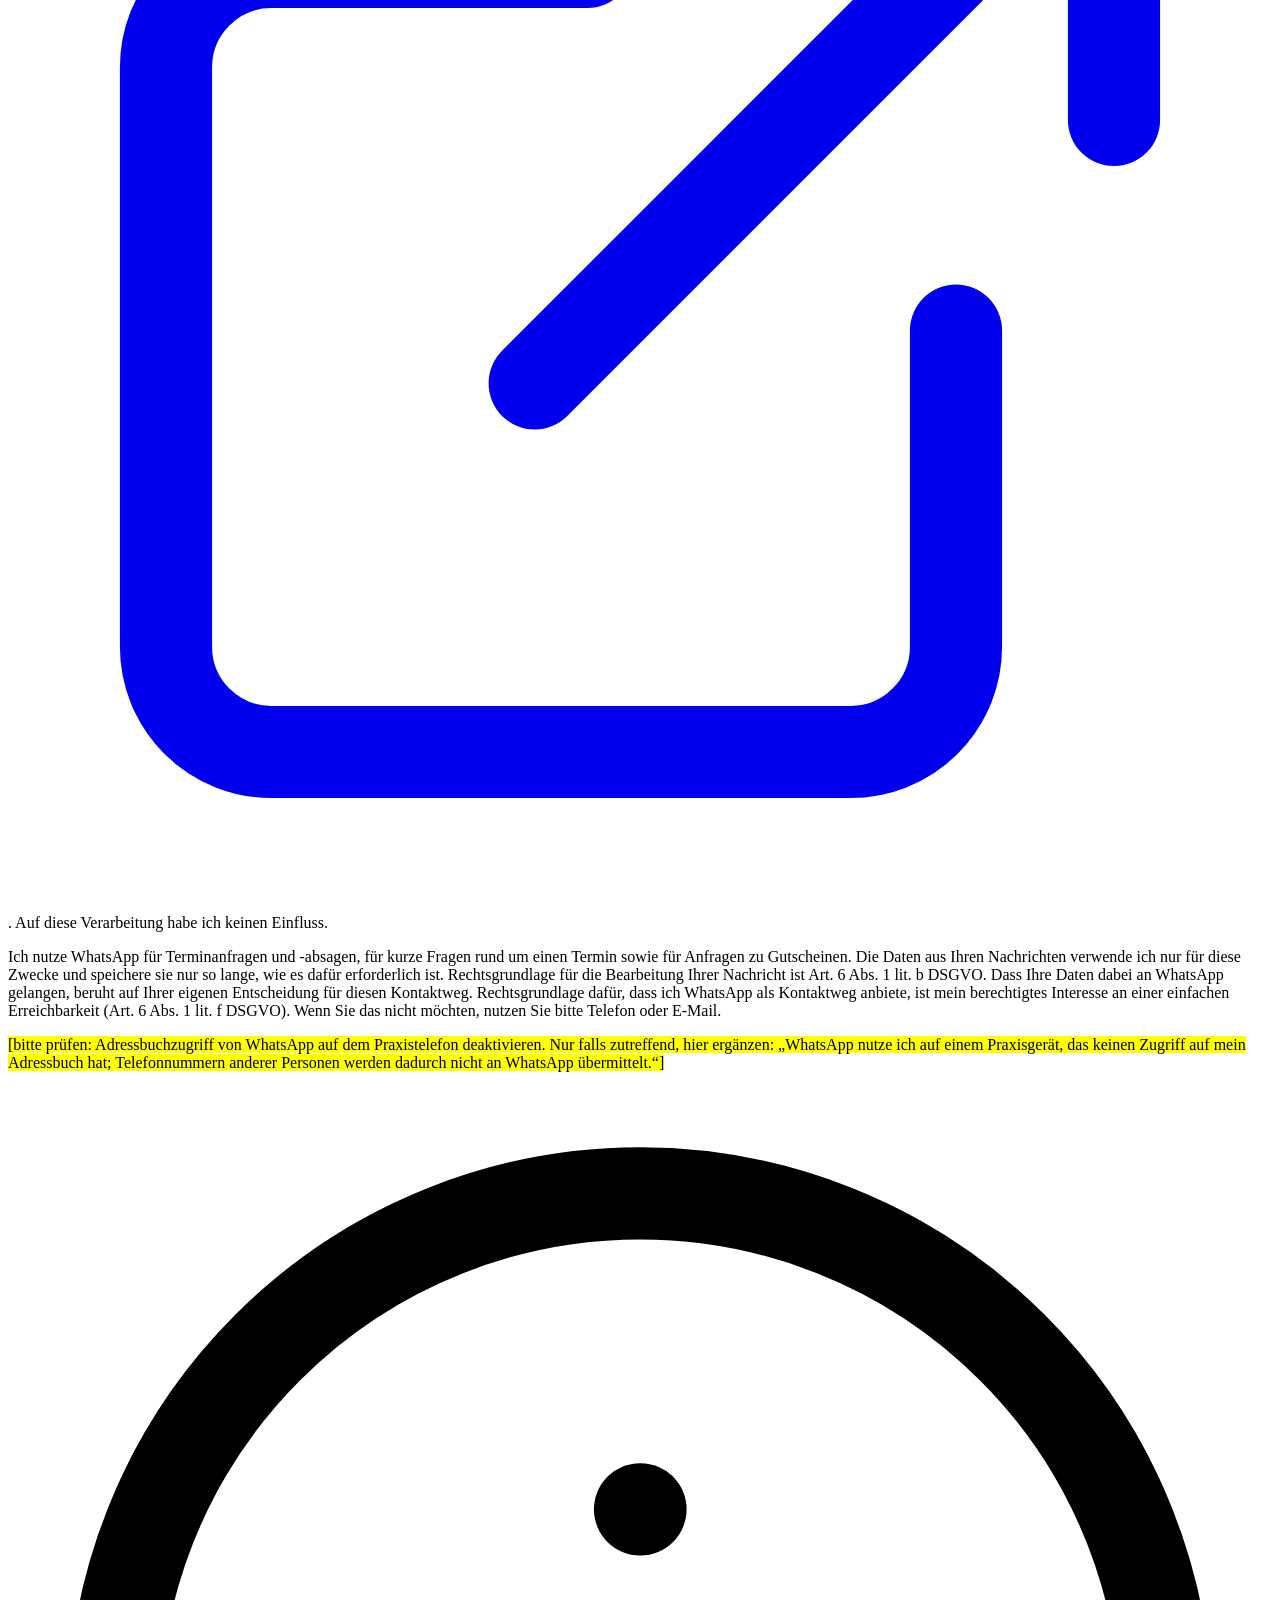
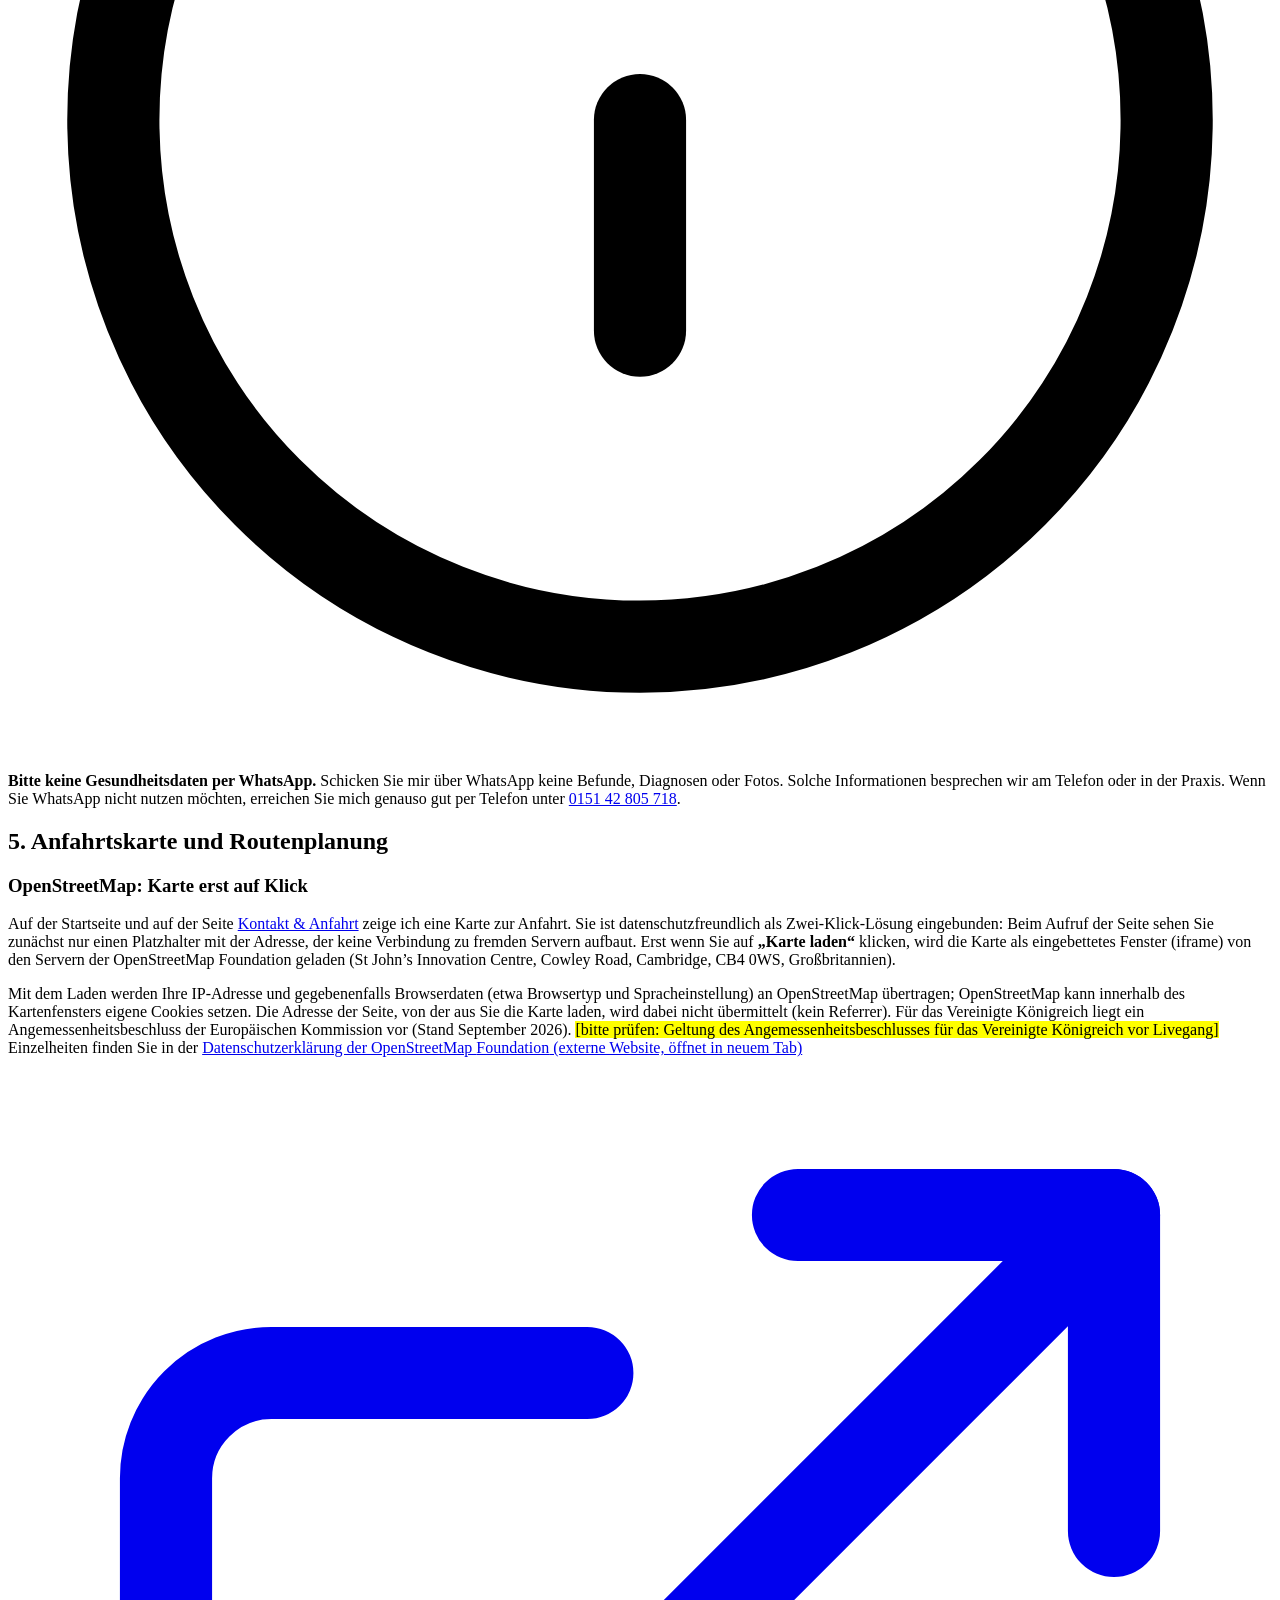
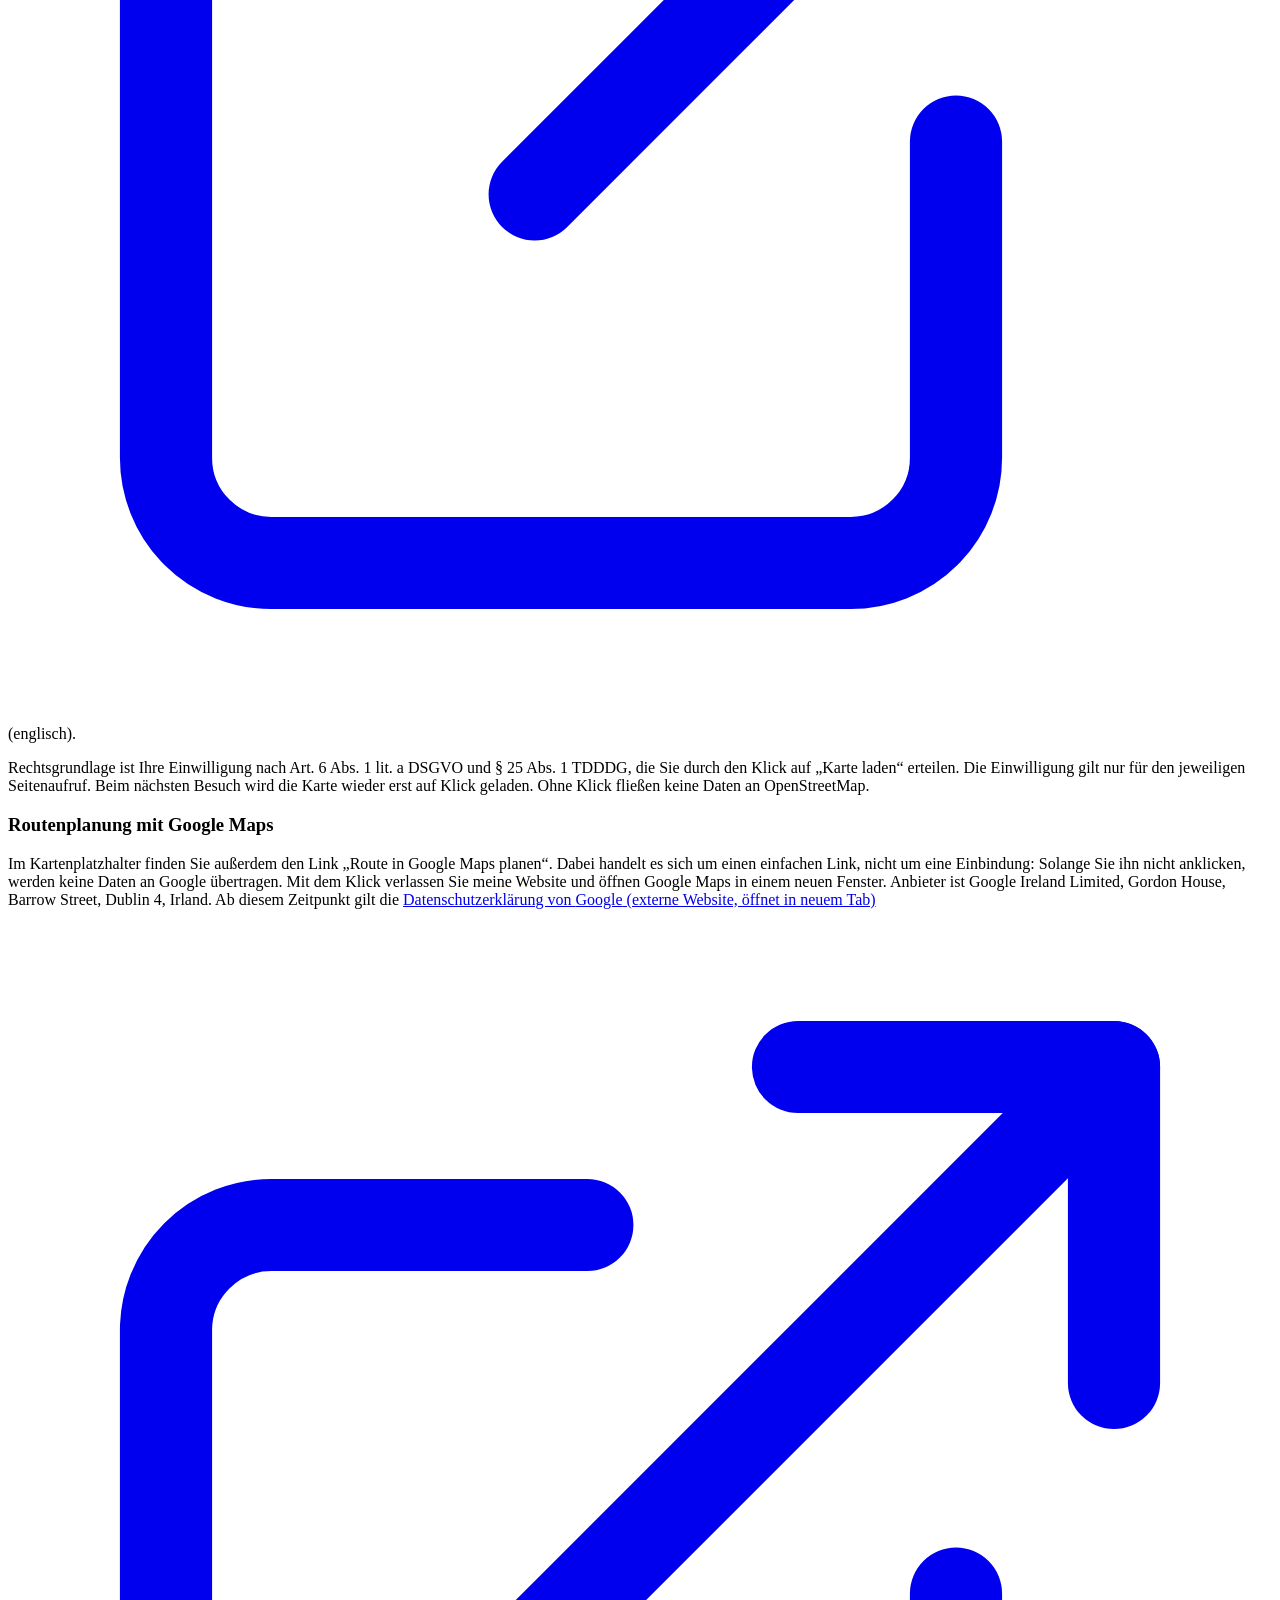
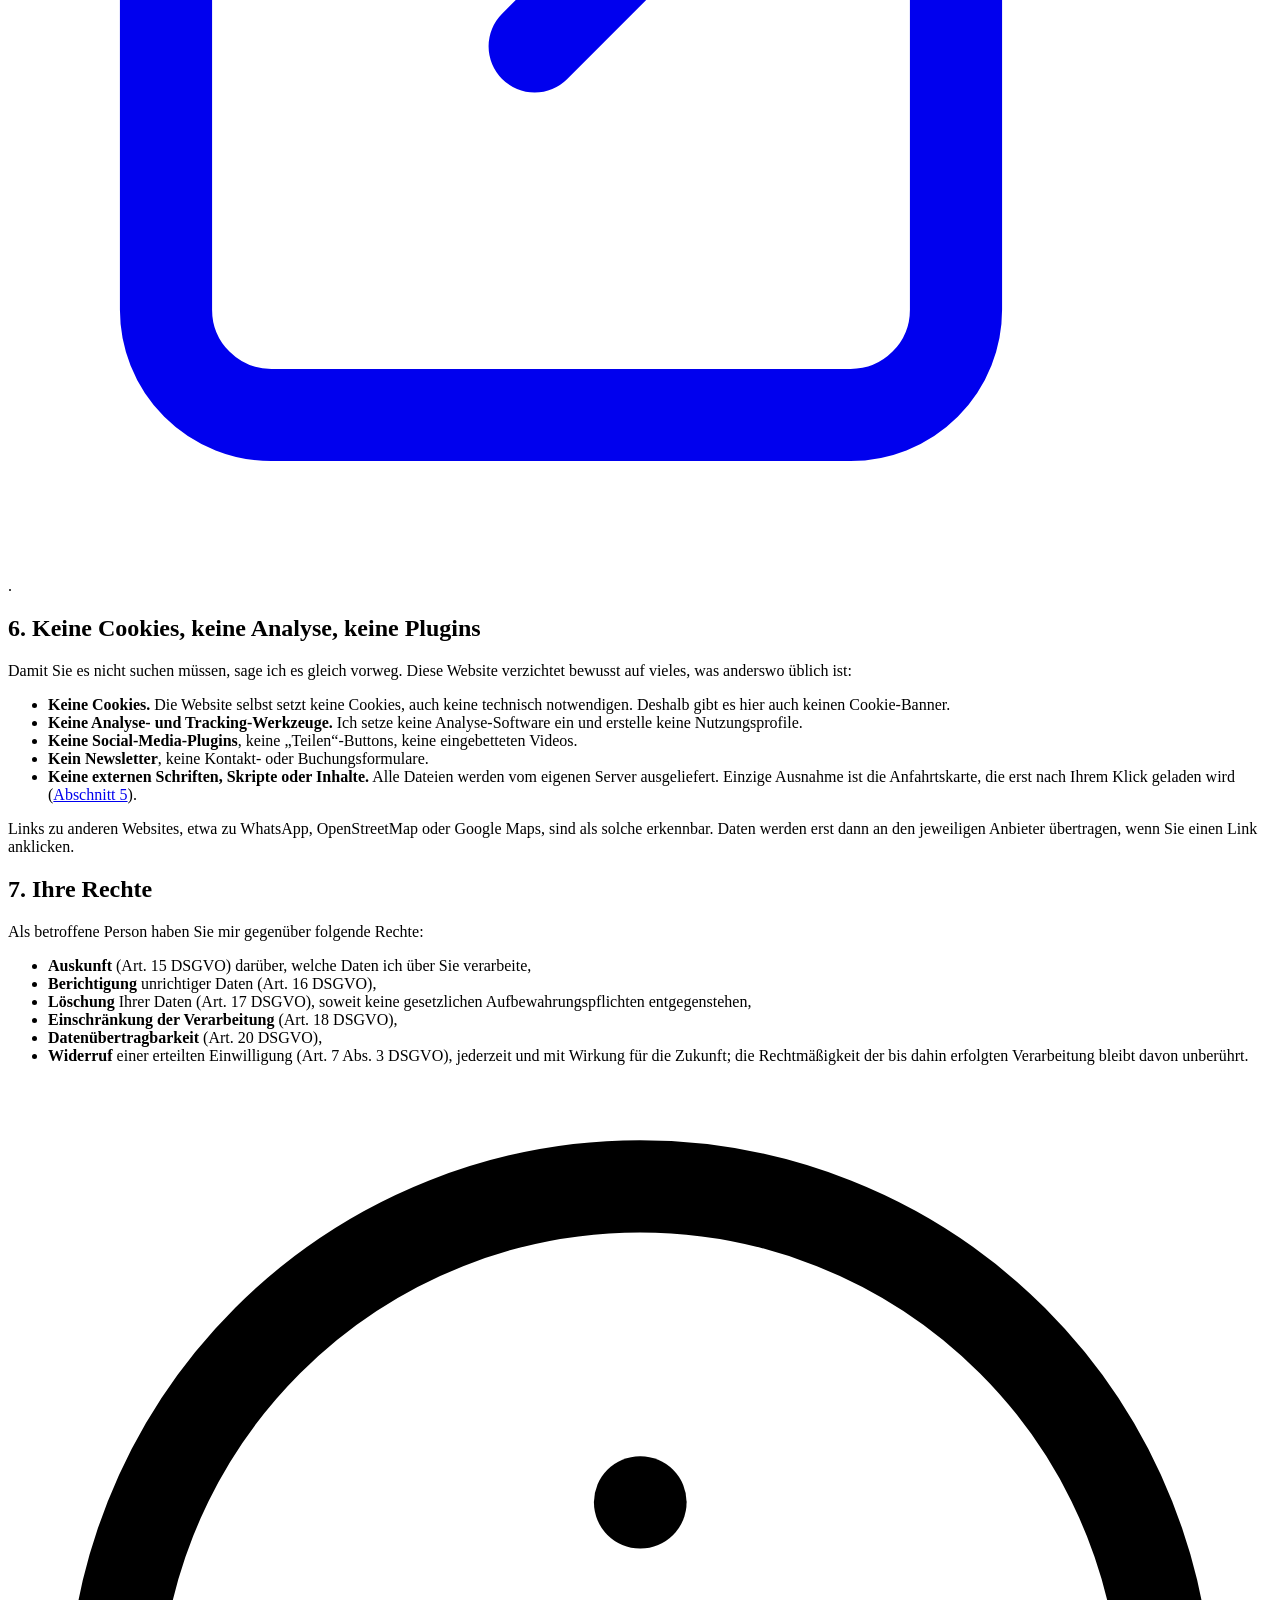
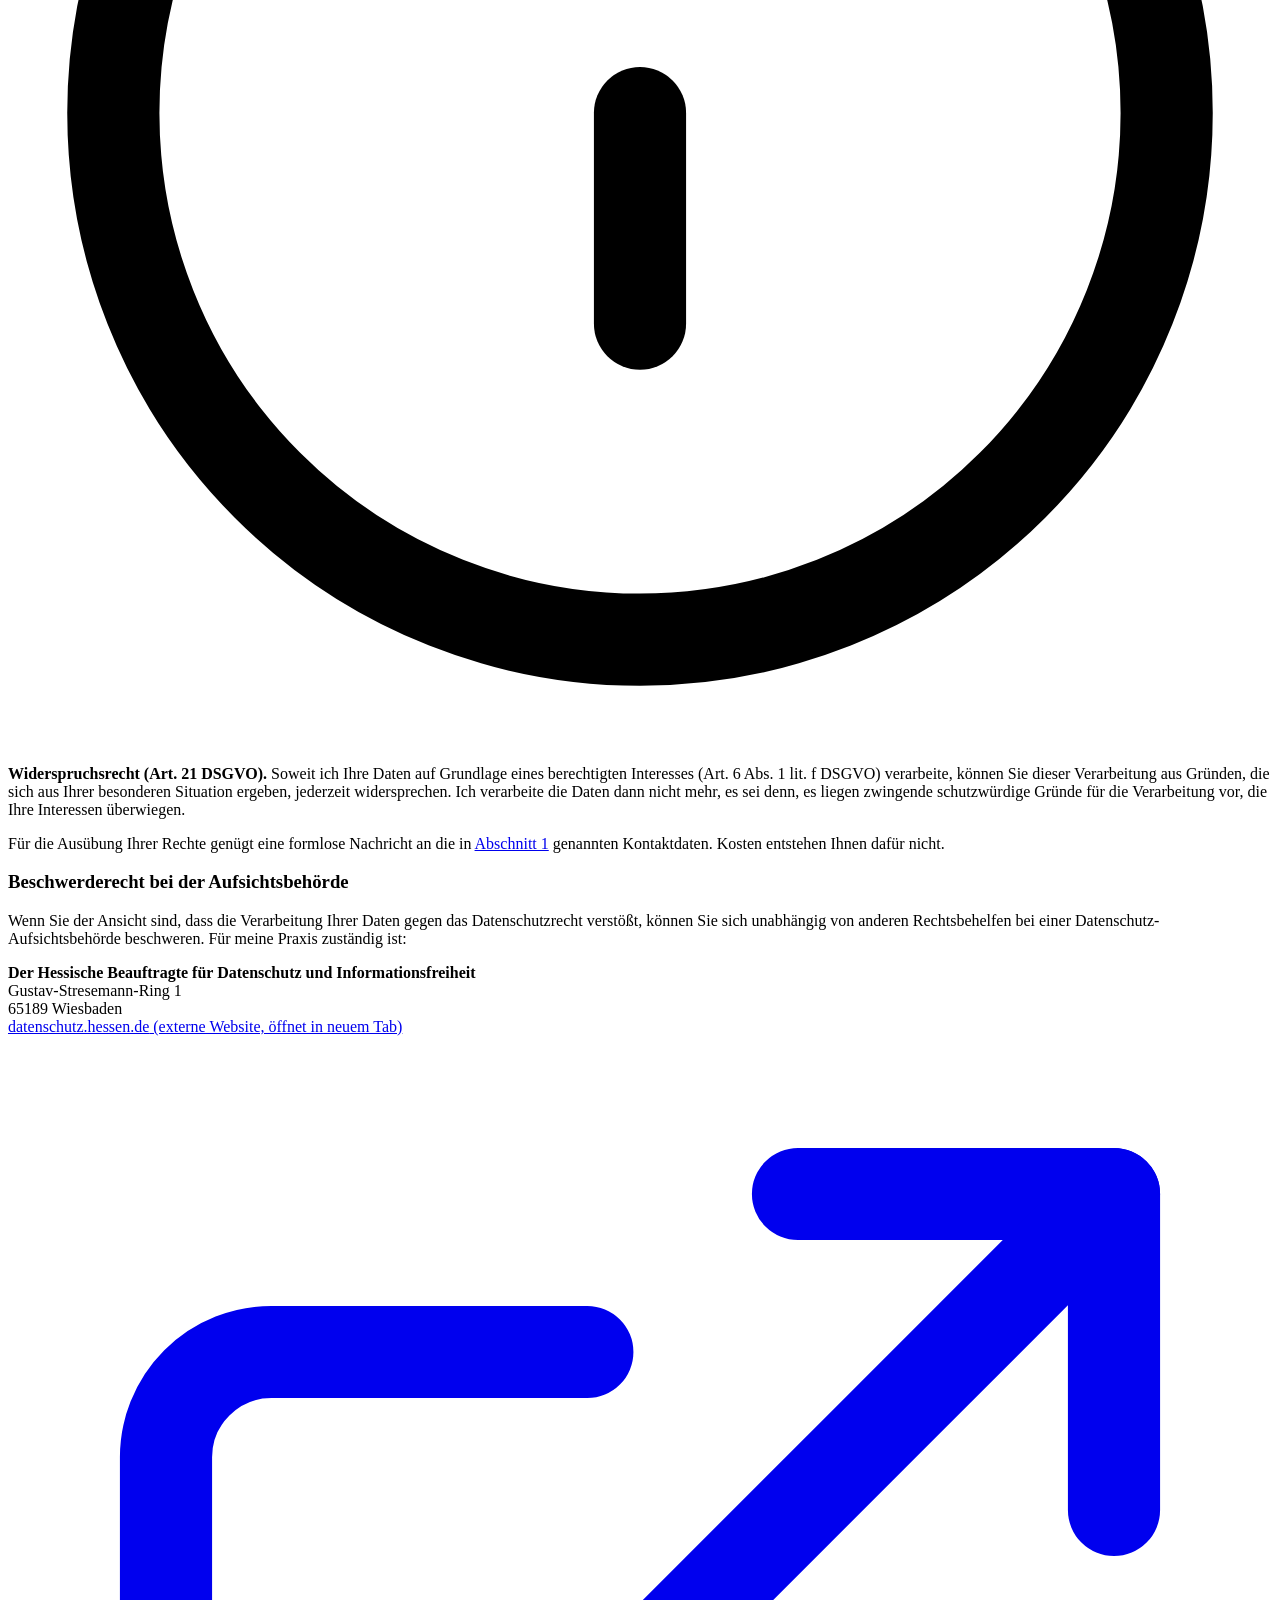
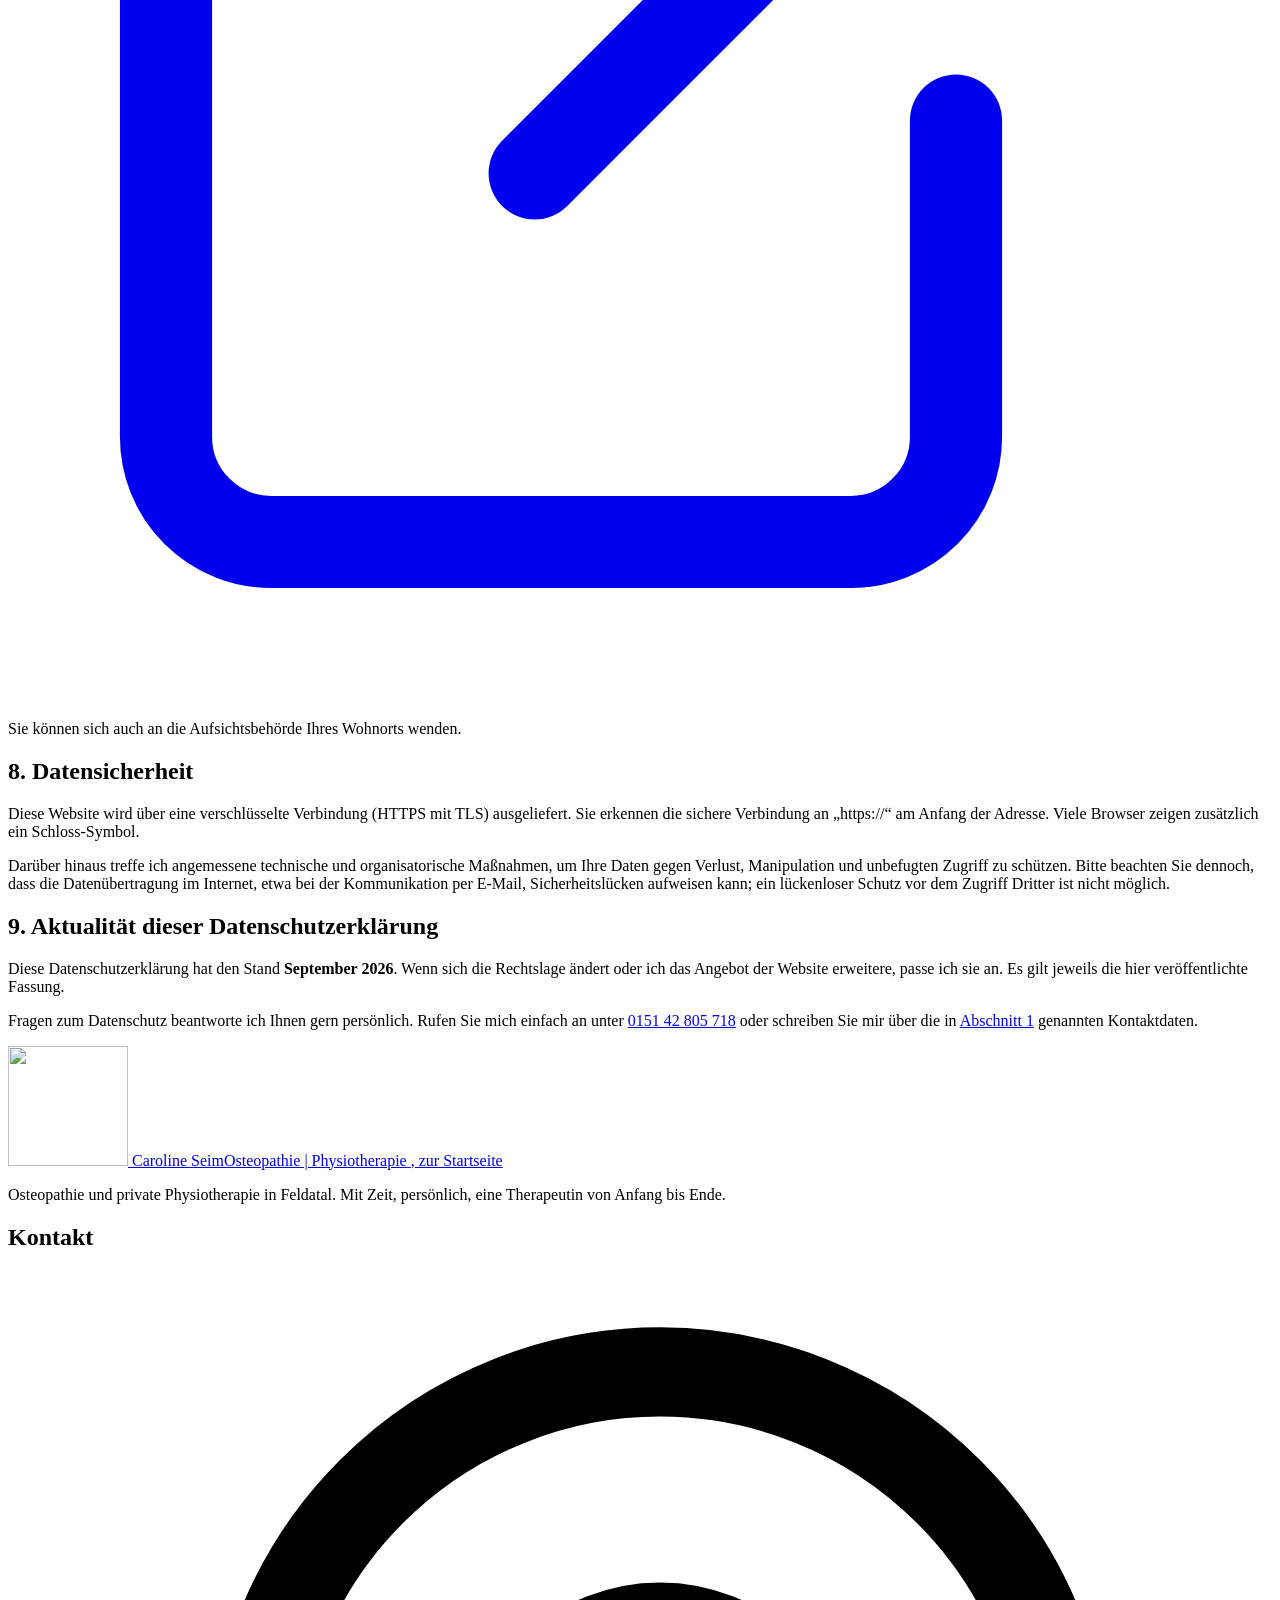
==== commit 71871786: "Vorschau aktualisiert (2026-10-14 07:42)" ====
--- a/datenschutz/index.html
+++ b/datenschutz/index.html
@@ -1,5 +1,5 @@
 <!DOCTYPE html>
-<html lang="de">
+<html lang="de" data-hinweis-url="/ps-vorschau-42026f/hinweis.json" data-staging="">
 <head>
   <meta charset="utf-8">
   <meta name="viewport" content="width=device-width, initial-scale=1">
@@ -23,13 +23,13 @@
   <link rel="apple-touch-icon" href="/ps-vorschau-42026f/assets/img/apple-touch-icon.png">
   <link rel="preload" href="/ps-vorschau-42026f/assets/fonts/jost-latin-400-700.woff2" as="font" type="font/woff2" crossorigin="">
   <link rel="preload" href="/ps-vorschau-42026f/assets/fonts/inter-latin-400-700.woff2" as="font" type="font/woff2" crossorigin="">
-  <link rel="stylesheet" href="/ps-vorschau-42026f/assets/css/main.css?v=20261013">
+  <link rel="stylesheet" href="/ps-vorschau-42026f/assets/css/main.css?v=20261014">
   <script type="application/ld+json">{"@context":"https://schema.org","@type":["MedicalBusiness","Physiotherapy"],"@id":"https://tarkin2020.github.io/ps-vorschau-42026f/#praxis","name":"Praxis Seim","alternateName":"Caroline Seim Osteopathie | Physiotherapie","description":"Osteopathie (auf ärztliche Verordnung), Kinderosteopathie und private Physiotherapie in Feldatal (Vogelsbergkreis) für Privatpatienten, Beihilfeberechtigte und Selbstzahler.","url":"https://tarkin2020.github.io/ps-vorschau-42026f/","image":"https://tarkin2020.github.io/ps-vorschau-42026f/assets/img/og-image.jpg","logo":"https://tarkin2020.github.io/ps-vorschau-42026f/assets/img/logo-bildmarke-full.png","telephone":"+4915142805718","address":{"@type":"PostalAddress","streetAddress":"An der Stückwiese 11","postalCode":"36325","addressLocality":"Feldatal","addressRegion":"Hessen","addressCountry":"DE"},"geo":{"@type":"GeoCoordinates","latitude":50.6538068,"longitude":9.1733141},"areaServed":["Feldatal","Vogelsbergkreis","Alsfeld","Mücke","Homberg (Ohm)","Grünberg","Lauterbach","Schotten","Romrod"],"founder":{"@type":"Person","name":"Caroline Seim","jobTitle":"Staatlich anerkannte Physiotherapeutin, Osteopathin, Kinder-Osteopathin","worksFor":{"@id":"https://tarkin2020.github.io/ps-vorschau-42026f/#praxis"}},"contactPoint":[{"@type":"ContactPoint","telephone":"+4915142805718","contactType":"Terminvereinbarung","availableLanguage":"de"}]}</script>
   <script type="application/ld+json">{"@context":"https://schema.org","@type":"BreadcrumbList","itemListElement":[{"@type":"ListItem","position":1,"name":"Start","item":"https://tarkin2020.github.io/ps-vorschau-42026f/"},{"@type":"ListItem","position":2,"name":"Datenschutz","item":"https://tarkin2020.github.io/ps-vorschau-42026f/datenschutz/"}]}</script>
 </head>
 <body>
   <a class="skip-link" href="#main">Zum Inhalt springen</a>
-  <div class="staging-banner" role="note"><strong>Vorschau-Version</strong> · Stand 13.10.2026 · nicht öffentlich, nicht für Suchmaschinen freigegeben</div>
+  <div class="staging-banner" role="note"><strong>Vorschau-Version</strong> · Stand 14.10.2026 · nicht öffentlich, nicht für Suchmaschinen freigegeben</div>
   
 <header class="header" id="header">
   <div class="container header__inner">
@@ -248,6 +248,6 @@
   </div>
 </footer>
 
-  <script src="/ps-vorschau-42026f/assets/js/main.js?v=20261013" defer=""></script>
+  <script src="/ps-vorschau-42026f/assets/js/main.js?v=20261014" defer=""></script>
 </body>
 </html>
